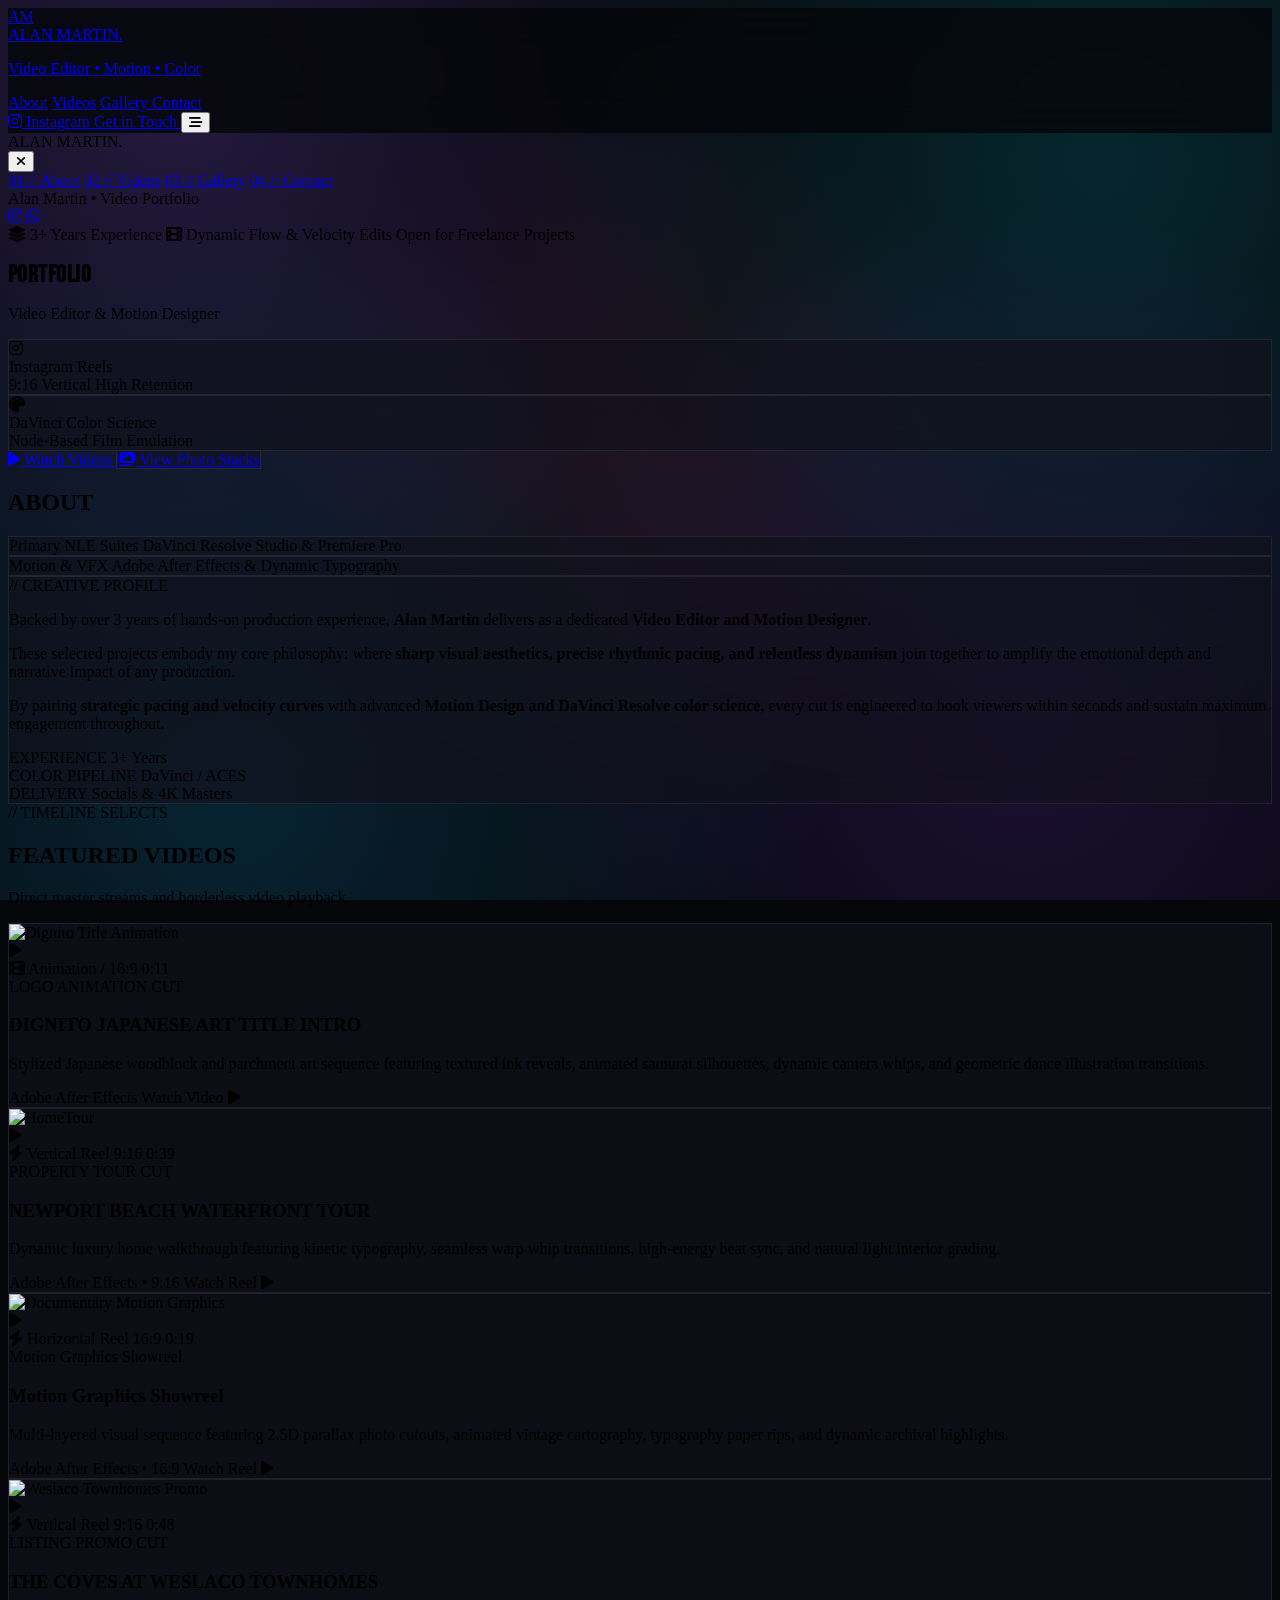
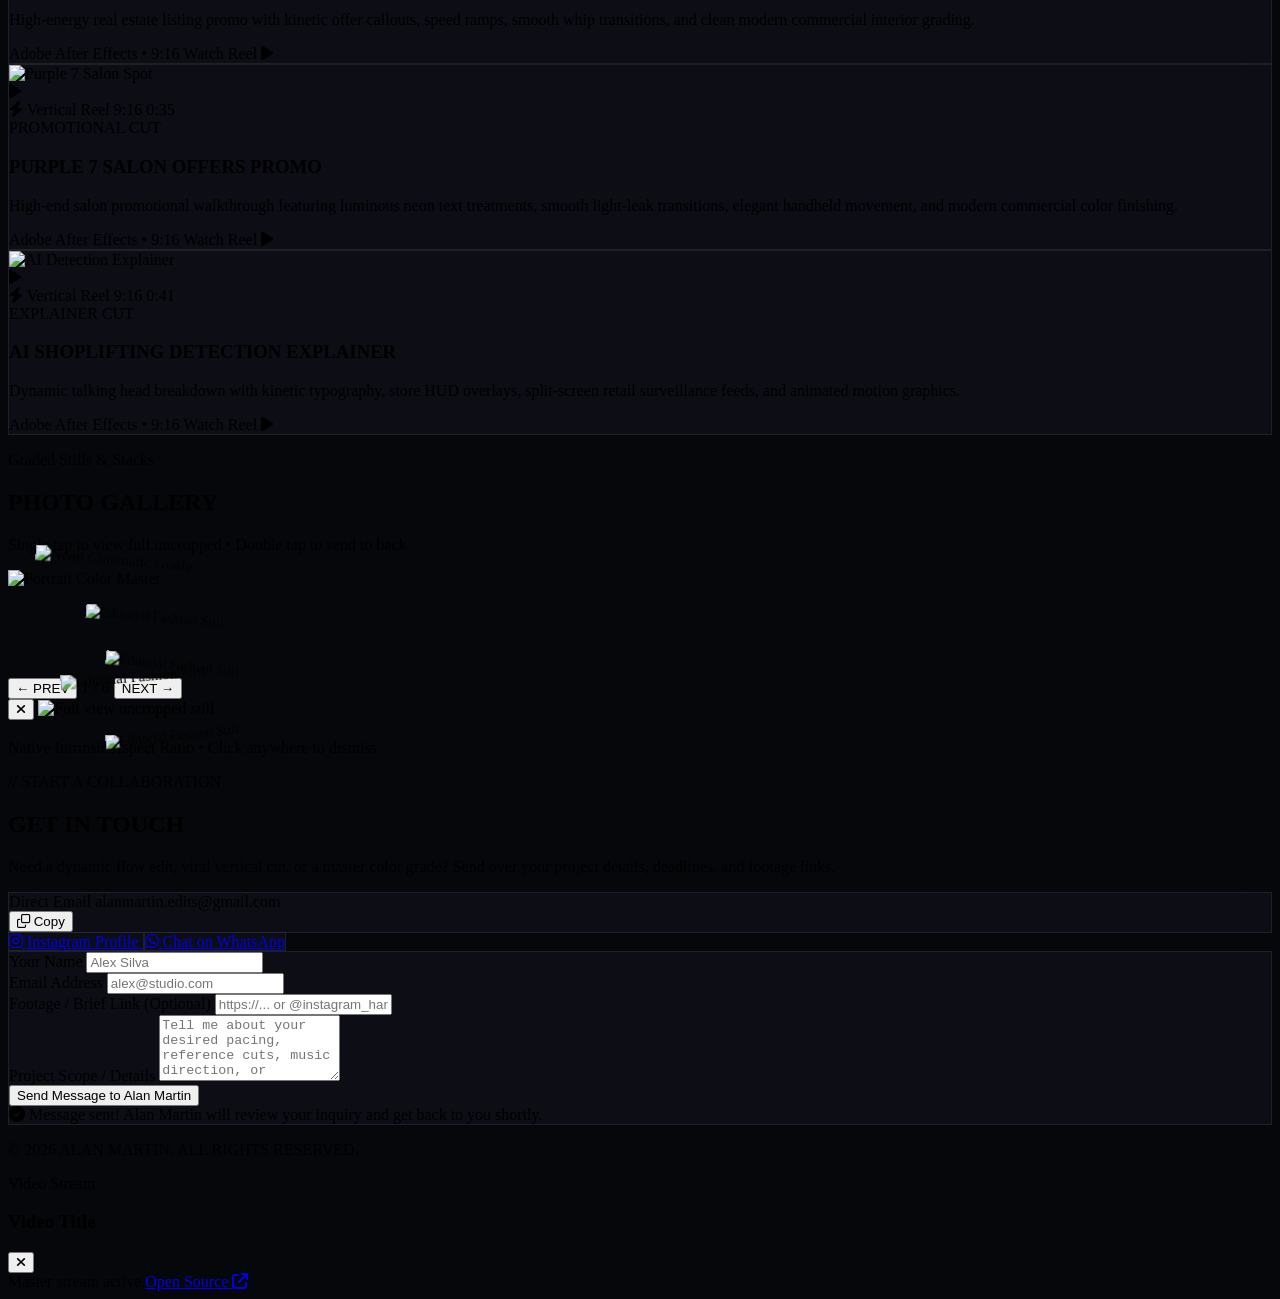
==== index.html @ 7d94f11d "Update fmt.Println message from 'Hello' to 'Goodbye'" ====
<!DOCTYPE html>
<html lang="en" class="scroll-smooth">
<head>
  <meta charset="UTF-8" />
  <meta name="viewport" content="width=device-width, initial-scale=1.0" />
  <title>ALAN MARTIN | Video Editor & Motion Designer</title>

  <!-- Tailwind CSS CDN (Pinned to v3.4.3 to bypass cache/ISP blocks) -->
  <script src="https://cdn.tailwindcss.com/3.4.3"></script>

  <!-- Google Fonts: Bebas Neue (Editorial Headline) & Inter (Body) -->
  <link rel="preconnect" href="https://fonts.googleapis.com">
  <link rel="preconnect" href="https://fonts.gstatic.com" crossorigin>
  <link href="https://fonts.googleapis.com/css2?family=Bebas+Neue&family=Inter:wght@300;400;500;600;700;800&family=JetBrains+Mono:wght@400;500;600&display=swap" rel="stylesheet">

  <!-- FontAwesome Icons -->
  <link rel="stylesheet" href="https://cdnjs.cloudflare.com/ajax/libs/font-awesome/6.5.1/css/all.min.css">

  <script>
    tailwind.config = {
      darkMode: 'class',
      // Safelist ensures dynamic classes injected by JavaScript aren't purged by the compiler
      safelist: [
        'bg-pink-500/20', 'text-pink-300', 'border-pink-500/30',
        'bg-brand-cyan/20', 'text-cyan-300', 'border-brand-cyan/30',
        'h-[68vh]', 'sm:h-[72vh]', 'max-w-[90vw]', 'aspect-[9/16]',
        'aspect-video', 'max-w-4xl', 'object-contain', 'object-cover',
        'my-2', 'p-2', 'sm:p-4', 'w-auto'
      ],
      theme: {
        extend: {
          colors: {
            brand: {
              black: '#06070a',
              dark: '#0c0d15',
              card: '#11121d',
              border: '#202234',
              violet: '#8b5cf6',
              cyan: '#06b6d4',
              pink: '#ec4899',
              amber: '#f59e0b'
            }
          },
          fontFamily: {
            headline: ['"Bebas Neue"', 'sans-serif'],
            sans: ['Inter', 'sans-serif'],
            mono: ['"JetBrains Mono"', 'monospace']
          }
        }
      }
    };
  </script>

  <style>
    /* Custom sleek scrollbars */
    ::-webkit-scrollbar {
      width: 6px;
      height: 6px;
    }
    ::-webkit-scrollbar-track {
      background: #06070a;
    }
    ::-webkit-scrollbar-thumb {
      background: #23253b;
      border-radius: 9999px;
    }
    ::-webkit-scrollbar-thumb:hover {
      background: #8b5cf6;
    }

    /* Ambient glowing dark multi-tone mesh gradient background */
    body {
      background-color: #06070a;
      background-image: 
        radial-gradient(circle at 14% 12%, rgba(139, 92, 246, 0.22) 0%, transparent 42%),
        radial-gradient(circle at 86% 18%, rgba(6, 182, 212, 0.18) 0%, transparent 45%),
        radial-gradient(circle at 50% 50%, rgba(236, 72, 153, 0.10) 0%, transparent 48%),
        radial-gradient(circle at 80% 82%, rgba(124, 58, 237, 0.18) 0%, transparent 42%),
        radial-gradient(circle at 18% 88%, rgba(14, 165, 233, 0.18) 0%, transparent 45%);
      background-attachment: fixed;
    }

    .glass-nav {
      background: rgba(6, 7, 10, 0.82);
      backdrop-filter: blur(20px);
      -webkit-backdrop-filter: blur(20px);
    }

    .glass-card {
      background: rgba(17, 18, 29, 0.65);
      backdrop-filter: blur(16px);
      -webkit-backdrop-filter: blur(16px);
      border: 1px solid rgba(255, 255, 255, 0.08);
    }
    .glass-card:hover {
      border-color: rgba(139, 92, 246, 0.45);
    }

    .hero-title {
      font-family: 'Bebas Neue', sans-serif;
      letter-spacing: 0.02em;
      line-height: 0.88;
    }

    /* Suppress duplicate mobile system overlay buttons */
    video::-webkit-media-controls-fullscreen-button {
      display: none;
    }
    video::-webkit-media-controls-picture-in-picture-button {
      display: none;
    }
  </style>
</head>
<body class="text-gray-200 font-sans antialiased overflow-x-hidden selection:bg-brand-violet selection:text-white min-h-screen">

  <!-- HEADER NAVIGATION -->
  <header class="fixed top-0 left-0 right-0 z-40 glass-nav border-b border-brand-border/70 transition-all duration-300">
    <div class="max-w-7xl mx-auto px-4 sm:px-6 lg:px-8 h-20 flex items-center justify-between">
      <!-- Brand Monogram -->
      <a href="#hero" class="flex items-center gap-3 group">
        <div class="w-10 h-10 rounded-xl bg-gradient-to-tr from-brand-violet via-pink-500 to-brand-cyan p-[1.5px] transition-transform duration-300 group-hover:scale-105 shadow-lg shadow-violet-900/30">
          <div class="w-full h-full bg-brand-dark rounded-xl flex items-center justify-center">
            <span class="font-headline text-2xl text-white tracking-wider">AM</span>
          </div>
        </div>
        <div>
          <div class="font-headline text-2xl tracking-wider text-white flex items-center gap-1">
            ALAN MARTIN<span class="text-brand-cyan">.</span>
          </div>
          <p class="text-[10px] font-mono tracking-widest text-gray-400 uppercase -mt-1">Video Editor • Motion • Color</p>
        </div>
      </a>

      <!-- Desktop Navigation -->
      <nav class="hidden md:flex items-center gap-8 font-medium text-xs tracking-wider uppercase text-gray-300">
        <a href="#about" class="hover:text-white hover:text-brand-cyan transition-colors">About</a>
        <a href="#videos" class="hover:text-white hover:text-brand-cyan transition-colors">Videos</a>
        <a href="#gallery" class="hover:text-brand-cyan transition-colors flex items-center gap-1.5">
          <span class="w-1.5 h-1.5 rounded-full bg-brand-cyan animate-pulse"></span> Gallery
        </a>
        <a href="#contact" class="hover:text-white hover:text-brand-cyan transition-colors">Contact</a>
      </nav>

      <!-- Action Buttons -->
      <div class="flex items-center gap-3">
        <a href="https://www.instagram.com/syfics.ae/" target="_blank" rel="noopener noreferrer" class="hidden sm:inline-flex items-center gap-2 px-3.5 py-1.5 rounded-full text-xs font-mono bg-pink-600/15 hover:bg-pink-600/30 text-pink-300 border border-pink-500/30 transition-all">
          <i class="fa-brands fa-instagram"></i>
          <span>Instagram</span>
        </a>
        <a href="#contact" class="px-4 py-2 rounded-full text-xs font-semibold tracking-wide bg-gradient-to-r from-brand-violet via-purple-500 to-brand-cyan hover:brightness-110 text-white shadow-lg shadow-violet-900/40 transition-all">
          Get in Touch
        </a>
        <!-- Mobile Menu Trigger -->
        <button onclick="toggleMobileMenu()" class="md:hidden p-2 rounded-lg bg-brand-card border border-brand-border text-gray-300 hover:text-white" aria-label="Toggle menu">
          <i class="fa-solid fa-bars-staggered text-lg"></i>
        </button>
      </div>
    </div>
  </header>

  <!-- Mobile Drawer Menu -->
  <div id="mobile-drawer" class="fixed inset-0 z-50 bg-black/95 backdrop-blur-2xl hidden transition-opacity flex flex-col justify-between p-6">
    <div>
      <div class="flex items-center justify-between border-b border-brand-border pb-4 mb-8">
        <div class="font-headline text-3xl tracking-wider text-white">
          ALAN MARTIN<span class="text-brand-cyan">.</span>
        </div>
        <button onclick="toggleMobileMenu()" class="text-gray-400 hover:text-white text-2xl p-2" aria-label="Close menu">
          <i class="fa-solid fa-xmark"></i>
        </button>
      </div>
      <nav class="flex flex-col gap-6 text-2xl font-headline tracking-widest text-gray-300">
        <a href="#about" onclick="toggleMobileMenu()" class="hover:text-brand-cyan">01 // About</a>
        <a href="#videos" onclick="toggleMobileMenu()" class="hover:text-brand-cyan">02 // Videos</a>
        <a href="#gallery" onclick="toggleMobileMenu()" class="hover:text-brand-cyan text-brand-cyan">03 // Gallery</a>
        <a href="#contact" onclick="toggleMobileMenu()" class="hover:text-brand-cyan">04 // Contact</a>
      </nav>
    </div>
    <div class="border-t border-brand-border pt-6 flex items-center justify-between text-xs font-mono text-gray-400">
      <span>Alan Martin • Video Portfolio</span>
      <div class="flex gap-4 text-base text-white">
        <a href="https://www.instagram.com/syfics.ae/" target="_blank" rel="noopener noreferrer" aria-label="Instagram"><i class="fa-brands fa-instagram"></i></a>
        <a href="https://wa.me/919746217953?text=Hi%20Alan,%20I'd%20like%20to%20discuss%20a%20video%20project" target="_blank" rel="noopener noreferrer" aria-label="WhatsApp"><i class="fa-brands fa-whatsapp text-emerald-400"></i></a>
      </div>
    </div>
  </div>

  <main class="relative pt-20">
    <!-- HERO SECTION -->
    <section id="hero" class="relative max-w-7xl mx-auto px-4 sm:px-6 lg:px-8 pt-16 pb-20 md:pt-24 md:pb-28">
      <div class="flex flex-wrap items-center gap-2.5 mb-8">
        <span class="inline-flex items-center gap-1.5 px-3 py-1.5 rounded-full bg-brand-card/90 border border-brand-border text-xs font-medium text-gray-300 backdrop-blur-md">
          <i class="fa-solid fa-layer-group text-brand-cyan text-[11px]"></i> 3+ Years Experience
        </span>
        <span class="inline-flex items-center gap-1.5 px-3 py-1.5 rounded-full bg-brand-card/90 border border-brand-border text-xs font-medium text-gray-300 backdrop-blur-md">
          <i class="fa-solid fa-film text-brand-violet text-[11px]"></i> Dynamic Flow & Velocity Edits
        </span>
        <span class="inline-flex items-center gap-1.5 px-3 py-1.5 rounded-full bg-emerald-950/50 border border-emerald-500/40 text-xs font-medium text-emerald-400 backdrop-blur-md">
          <span class="w-1.5 h-1.5 rounded-full bg-emerald-400 animate-ping"></span> Open for Freelance Projects
        </span>
      </div>

      <div class="relative">
        <h1 class="hero-title text-6xl sm:text-8xl md:text-9xl lg:text-[12rem] font-bold text-white uppercase tracking-tight select-none drop-shadow-2xl">
          PORTFOLIO
        </h1>
        <p class="font-sans text-xl sm:text-2xl md:text-3xl text-gray-300 font-semibold tracking-tight -mt-2 sm:-mt-4 md:-mt-6 mb-8 flex items-center gap-2">
          Video Editor & Motion Designer
        </p>
      </div>

      <!-- Hero Highlight Cards -->
      <div class="grid grid-cols-1 sm:grid-cols-2 gap-4 pt-4 mb-10 max-w-2xl">
        <div class="glass-card p-4 rounded-2xl flex items-center gap-3">
          <div class="w-11 h-11 rounded-xl bg-pink-500/15 border border-pink-500/30 text-pink-400 flex items-center justify-center text-xl">
            <i class="fa-brands fa-instagram"></i>
          </div>
          <div>
            <div class="text-sm font-bold text-white">Instagram Reels</div>
            <div class="text-[11px] text-gray-400 font-mono">9:16 Vertical High Retention</div>
          </div>
        </div>

        <div class="glass-card p-4 rounded-2xl flex items-center gap-3">
          <div class="w-11 h-11 rounded-xl bg-brand-cyan/15 border border-brand-cyan/30 text-brand-cyan flex items-center justify-center text-xl">
            <i class="fa-solid fa-palette"></i>
          </div>
          <div>
            <div class="text-sm font-bold text-white">DaVinci Color Science</div>
            <div class="text-[11px] text-gray-400 font-mono">Node-Based Film Emulation</div>
          </div>
        </div>
      </div>

      <div class="flex flex-wrap items-center gap-4">
        <a href="#videos" class="px-8 py-4 rounded-xl bg-white text-black hover:bg-gray-100 font-headline text-xl tracking-wider uppercase transition-all flex items-center gap-2 shadow-xl hover:scale-[1.02]">
          <i class="fa-solid fa-play text-brand-violet text-sm"></i>
          Watch Videos
        </a>
        <a href="#gallery" class="px-8 py-4 rounded-xl glass-card text-white hover:bg-white/10 font-headline text-xl tracking-wider uppercase transition-all flex items-center gap-2">
          <i class="fa-solid fa-images text-brand-cyan"></i>
          View Photo Stacks
        </a>
      </div>
    </section>

    <!-- ABOUT SECTION -->
    <section id="about" class="max-w-7xl mx-auto px-4 sm:px-6 lg:px-8 py-16 border-t border-brand-border/50">
      <div class="grid grid-cols-1 lg:grid-cols-12 gap-10 items-start">
        <div class="lg:col-span-4">
          <h2 class="font-headline text-7xl sm:text-8xl md:text-9xl text-white leading-none">
            ABOUT
          </h2>

          <div class="mt-6 flex flex-col gap-3 font-mono text-xs text-gray-400">
            <div class="p-3.5 rounded-xl glass-card">
              <span class="text-gray-400 block text-[10px] uppercase">Primary NLE Suites</span>
              <span class="text-white font-semibold">DaVinci Resolve Studio & Premiere Pro</span>
            </div>
            <div class="p-3.5 rounded-xl glass-card">
              <span class="text-gray-400 block text-[10px] uppercase">Motion & VFX</span>
              <span class="text-white font-semibold">Adobe After Effects & Dynamic Typography</span>
            </div>
          </div>
        </div>

        <div class="lg:col-span-8 space-y-6 text-sm sm:text-base leading-relaxed">
          <div class="p-8 rounded-2xl glass-card space-y-5">
            <div class="font-mono text-xs text-brand-cyan font-bold tracking-wider">// CREATIVE PROFILE</div>
            <p class="text-gray-200 text-lg leading-relaxed font-medium">
              Backed by over 3 years of hands-on production experience, <strong class="text-white">Alan Martin</strong> delivers as a dedicated <strong class="text-white">Video Editor and Motion Designer</strong>.
            </p>
            <p class="text-gray-300 leading-relaxed">
              These selected projects embody my core philosophy: where <strong class="text-white">sharp visual aesthetics, precise rhythmic pacing, and relentless dynamism</strong> join together to amplify the emotional depth and narrative impact of any production.
            </p>
            <p class="text-gray-400 leading-relaxed">
              By pairing <strong class="text-white">strategic pacing and velocity curves</strong> with advanced <strong class="text-white">Motion Design and DaVinci Resolve color science</strong>, every cut is engineered to hook viewers within seconds and sustain maximum engagement throughout.
            </p>

            <div class="pt-4 grid grid-cols-2 sm:grid-cols-3 gap-3 font-mono text-xs border-t border-brand-border/60">
              <div>
                <span class="text-gray-400 block text-[10px]">EXPERIENCE</span>
                <span class="text-white font-semibold">3+ Years</span>
              </div>
              <div>
                <span class="text-gray-400 block text-[10px]">COLOR PIPELINE</span>
                <span class="text-brand-cyan font-semibold">DaVinci / ACES</span>
              </div>
              <div>
                <span class="text-gray-400 block text-[10px]">DELIVERY</span>
                <span class="text-emerald-400 font-semibold">Socials & 4K Masters</span>
              </div>
            </div>
          </div>
        </div>
      </div>
    </section>

    <!-- FEATURED VIDEOS SECTION -->
    <section id="videos" class="max-w-7xl mx-auto px-4 sm:px-6 lg:px-8 py-20 border-t border-brand-border/50">
      <div class="mb-12">
        <span class="font-mono text-xs uppercase tracking-widest text-brand-violet font-semibold">// TIMELINE SELECTS</span>
        <h2 class="font-headline text-5xl sm:text-6xl md:text-7xl text-white tracking-wide mt-1">FEATURED VIDEOS</h2>
        <p class="text-sm text-gray-400 mt-1">Direct master streams and borderless video playback.</p>
      </div>

      <div class="grid grid-cols-1 md:grid-cols-2 lg:grid-cols-3 gap-6" id="video-grid">

        <!-- Video Card 1 -->
        <div class="video-project-card group glass-card rounded-2xl overflow-hidden transition-all duration-300 hover:-translate-y-1.5 cursor-pointer"
             data-video-type="video"
             data-aspect="16/9"
             data-video-url="https://res.cloudinary.com/qnfityal/video/upload/v1789132942/DIGNITO_Title_Animation.mp4"
             data-video-title="DIGNITO JAPANESE ART TITLE INTRO">
          <div class="relative aspect-video overflow-hidden bg-brand-dark">
            <img src="https://res.cloudinary.com/qnfityal/video/upload/so_auto,f_auto,q_auto/v1789132942/DIGNITO_Title_Animation.jpg" alt="Dignito Title Animation" class="w-full h-full object-cover transition-transform duration-500 group-hover:scale-105" />
            <div class="absolute inset-0 bg-brand-black/50 opacity-0 group-hover:opacity-100 transition-opacity flex items-center justify-center">
              <span class="w-12 h-12 rounded-full bg-brand-violet text-white flex items-center justify-center shadow-xl group-hover:scale-110 transition-transform">
                <i class="fa-solid fa-play text-sm ml-0.5"></i>
              </span>
            </div>
            <span class="absolute top-3 left-3 bg-black/75 backdrop-blur-md text-[10px] font-mono px-2.5 py-1 rounded text-cyan-300 border border-cyan-500/30 flex items-center gap-1.5">
              <i class="fa-solid fa-film text-cyan-400"></i> Animation / 16:9
            </span>
            <span class="absolute bottom-3 right-3 bg-black/75 backdrop-blur-md text-[11px] font-mono px-2 py-0.5 rounded text-gray-300">
              0:11
            </span>
          </div>
          <div class="p-5">
            <span class="text-xs font-mono text-brand-violet uppercase">LOGO ANIMATION CUT</span>
            <h3 class="font-headline text-2xl text-white group-hover:text-brand-cyan transition-colors mt-0.5">DIGNITO JAPANESE ART TITLE INTRO</h3>
            <p class="text-xs text-gray-400 mt-2 line-clamp-2">Stylized Japanese woodblock and parchment art sequence featuring textured ink reveals, animated samurai silhouettes, dynamic camera whips, and geometric dance illustration transitions.</p>
            <div class="flex items-center justify-between mt-4 pt-3 border-t border-brand-border/60 text-xs font-mono">
              <span class="text-gray-400">Adobe After Effects</span>
              <span class="text-brand-cyan group-hover:underline flex items-center gap-1">
                Watch Video <i class="fa-solid fa-play text-[10px]"></i>
              </span>
            </div>
          </div>
        </div>

            <!-- Video Card 2 -->
        <div class="video-project-card group glass-card rounded-2xl overflow-hidden transition-all duration-300 hover:-translate-y-1.5 cursor-pointer"
             data-video-type="video"
             data-aspect="9/16"
             data-video-url="https://res.cloudinary.com/qnfityal/video/upload/v1789993801/Lisitng_video.mp4"
             data-video-title="HomeTour (9:16)">
          <div class="relative aspect-video overflow-hidden bg-brand-dark">
            <img src="https://res.cloudinary.com/qnfityal/video/upload/so_6,f_auto,q_auto/v1789993801/Lisitng_video.jpg" alt="HomeTour" class="w-full h-full object-cover transition-transform duration-500 group-hover:scale-105" />
            <div class="absolute inset-0 bg-brand-black/50 opacity-0 group-hover:opacity-100 transition-opacity flex items-center justify-center">
              <span class="w-12 h-12 rounded-full bg-pink-600 text-white flex items-center justify-center shadow-xl group-hover:scale-110 transition-transform">
                <i class="fa-solid fa-play text-base ml-0.5"></i>
              </span>
            </div>
            <span class="absolute top-3 left-3 bg-black/75 backdrop-blur-md text-[10px] font-mono px-2.5 py-1 rounded text-pink-300 border border-pink-500/30 flex items-center gap-1.5">
              <i class="fa-solid fa-bolt text-pink-400"></i> Vertical Reel 9:16
            </span>
            <span class="absolute bottom-3 right-3 bg-black/75 backdrop-blur-md text-[11px] font-mono px-2 py-0.5 rounded text-gray-300">
              0:39
            </span>
          </div>
          <div class="p-5">
            <span class="text-xs font-mono text-pink-400 uppercase">PROPERTY TOUR CUT</span>
            <h3 class="font-headline text-2xl text-white group-hover:text-pink-400 transition-colors mt-0.5">NEWPORT BEACH WATERFRONT TOUR</h3>
            <p class="text-xs text-gray-400 mt-2 line-clamp-2">Dynamic luxury home walkthrough featuring kinetic typography, seamless warp whip transitions, high-energy beat sync, and natural light interior grading.</p>
            <div class="flex items-center justify-between mt-4 pt-3 border-t border-brand-border/60 text-xs font-mono">
              <span class="text-gray-400">Adobe After Effects • 9:16</span>
              <span class="text-pink-400 group-hover:underline flex items-center gap-1">
                Watch Reel <i class="fa-solid fa-play text-[10px]"></i>
              </span>
            </div>
          </div>
        </div>
      </div>
   

        <!-- Video Card 3 -->
        <div class="video-project-card group glass-card rounded-2xl overflow-hidden transition-all duration-300 hover:-translate-y-1.5 cursor-pointer"
             data-video-type="video"
             data-aspect="9/16"
             data-video-url="https://res.cloudinary.com/qnfityal/video/upload/v1790667707/motion_graphics.mov"
             data-video-title="HISTORICAL & CRIME MOTION GRAPHICS (16:9)">
          <div class="relative aspect-video overflow-hidden bg-brand-dark">
            <img src="https://res.cloudinary.com/qnfityal/video/upload/v1790667707/motion_graphics.jpg" alt="Documentary Motion Graphics" class="w-full h-full object-cover transition-transform duration-500 group-hover:scale-105" />
            <div class="absolute inset-0 bg-brand-black/50 opacity-0 group-hover:opacity-100 transition-opacity flex items-center justify-center">
              <span class="w-12 h-12 rounded-full bg-pink-600 text-white flex items-center justify-center shadow-xl group-hover:scale-110 transition-transform">
                <i class="fa-solid fa-play text-base ml-0.5"></i>
              </span>
            </div>
            <span class="absolute top-3 left-3 bg-black/75 backdrop-blur-md text-[10px] font-mono px-2.5 py-1 rounded text-pink-300 border border-pink-500/30 flex items-center gap-1.5">
              <i class="fa-solid fa-bolt text-pink-400"></i> Horizontal Reel 16:9
            </span>
            <span class="absolute bottom-3 right-3 bg-black/75 backdrop-blur-md text-[11px] font-mono px-2 py-0.5 rounded text-gray-300">
              0:19
            </span>
          </div>
          <div class="p-5">
            <span class="text-xs font-mono text-pink-400 uppercase">Motion Graphics Showreel </span>
            <h3 class="font-headline text-2xl text-white group-hover:text-pink-400 transition-colors mt-0.5">Motion Graphics Showreel</h3>
            <p class="text-xs text-gray-400 mt-2 line-clamp-2">Multi-layered visual sequence featuring 2.5D parallax photo cutouts, animated vintage cartography, typography paper rips, and dynamic archival highlights.</p>
            <div class="flex items-center justify-between mt-4 pt-3 border-t border-brand-border/60 text-xs font-mono">
              <span class="text-gray-400">Adobe After Effects • 16:9</span>
              <span class="text-pink-400 group-hover:underline flex items-center gap-1">
                Watch Reel <i class="fa-solid fa-play text-[10px]"></i>
              </span>
            </div>
          </div>
        </div>

        <!-- Video Card 4 -->
        <div class="video-project-card group glass-card rounded-2xl overflow-hidden transition-all duration-300 hover:-translate-y-1.5 cursor-pointer"
             data-video-type="video"
             data-aspect="9/16"
             data-video-url="https://res.cloudinary.com/qnfityal/video/upload/v1789141444/Property_7_1_prob4.mp4"
             data-video-title="THE COVES AT WESLACO TOWNHOMES (9:16)">
          <div class="relative aspect-video overflow-hidden bg-brand-dark">
            <img src="https://res.cloudinary.com/qnfityal/video/upload/so_15,f_auto,q_auto/v1789141444/Property_7_1_prob4.jpg" alt="Weslaco Townhomes Promo" class="w-full h-full object-cover transition-transform duration-500 group-hover:scale-105" />
            <div class="absolute inset-0 bg-brand-black/50 opacity-0 group-hover:opacity-100 transition-opacity flex items-center justify-center">
              <span class="w-12 h-12 rounded-full bg-pink-600 text-white flex items-center justify-center shadow-xl group-hover:scale-110 transition-transform">
                <i class="fa-solid fa-play text-base ml-0.5"></i>
              </span>
            </div>
            <span class="absolute top-3 left-3 bg-black/75 backdrop-blur-md text-[10px] font-mono px-2.5 py-1 rounded text-pink-300 border border-pink-500/30 flex items-center gap-1.5">
              <i class="fa-solid fa-bolt text-pink-400"></i> Vertical Reel 9:16
            </span>
            <span class="absolute bottom-3 right-3 bg-black/75 backdrop-blur-md text-[11px] font-mono px-2 py-0.5 rounded text-gray-300">
              0:48
            </span>
          </div>
          <div class="p-5">
            <span class="text-xs font-mono text-pink-400 uppercase">LISTING PROMO CUT</span>
            <h3 class="font-headline text-2xl text-white group-hover:text-pink-400 transition-colors mt-0.5">THE COVES AT WESLACO TOWNHOMES</h3>
            <p class="text-xs text-gray-400 mt-2 line-clamp-2">High-energy real estate listing promo with kinetic offer callouts, speed ramps, smooth whip transitions, and clean modern commercial interior grading.</p>
            <div class="flex items-center justify-between mt-4 pt-3 border-t border-brand-border/60 text-xs font-mono">
              <span class="text-gray-400">Adobe After Effects • 9:16</span>
              <span class="text-pink-400 group-hover:underline flex items-center gap-1">
                Watch Reel <i class="fa-solid fa-play text-[10px]"></i>
              </span>
            </div>
          </div>
        </div>

        <!-- Video Card 5 -->
        <div class="video-project-card group glass-card rounded-2xl overflow-hidden transition-all duration-300 hover:-translate-y-1.5 cursor-pointer"
             data-video-type="video"
             data-aspect="9/16"
             data-video-url="https://res.cloudinary.com/qnfityal/video/upload/v1789141393/Talking_Head_Video_4_1_prob4.mp4"
             data-video-title="PURPLE 7 SALON OFFERS PROMO (9:16)">
          <div class="relative aspect-video overflow-hidden bg-brand-dark">
            <img src="https://res.cloudinary.com/qnfityal/video/upload/so_25.5,f_auto,q_auto/v1789141393/Talking_Head_Video_4_1_prob4.jpg" alt="Purple 7 Salon Spot" class="w-full h-full object-cover transition-transform duration-500 group-hover:scale-105" />
            <div class="absolute inset-0 bg-brand-black/50 opacity-0 group-hover:opacity-100 transition-opacity flex items-center justify-center">
              <span class="w-12 h-12 rounded-full bg-pink-600 text-white flex items-center justify-center shadow-xl group-hover:scale-110 transition-transform">
                <i class="fa-solid fa-play text-base ml-0.5"></i>
              </span>
            </div>
            <span class="absolute top-3 left-3 bg-black/75 backdrop-blur-md text-[10px] font-mono px-2.5 py-1 rounded text-pink-300 border border-pink-500/30 flex items-center gap-1.5">
              <i class="fa-solid fa-bolt text-pink-400"></i> Vertical Reel 9:16
            </span>
            <span class="absolute bottom-3 right-3 bg-black/75 backdrop-blur-md text-[11px] font-mono px-2 py-0.5 rounded text-gray-300">
              0:35
            </span>
          </div>
          <div class="p-5">
            <span class="text-xs font-mono text-pink-400 uppercase">PROMOTIONAL CUT</span>
            <h3 class="font-headline text-2xl text-white group-hover:text-pink-400 transition-colors mt-0.5">PURPLE 7 SALON OFFERS PROMO</h3>
            <p class="text-xs text-gray-400 mt-2 line-clamp-2">High-end salon promotional walkthrough featuring luminous neon text treatments, smooth light-leak transitions, elegant handheld movement, and modern commercial color finishing.</p>
            <div class="flex items-center justify-between mt-4 pt-3 border-t border-brand-border/60 text-xs font-mono">
              <span class="text-gray-400">Adobe After Effects • 9:16</span>
              <span class="text-pink-400 group-hover:underline flex items-center gap-1">
                Watch Reel <i class="fa-solid fa-play text-[10px]"></i>
              </span>
            </div>
          </div>
        </div>

          <!-- Video Card 6 -->
        <div class="video-project-card group glass-card rounded-2xl overflow-hidden transition-all duration-300 hover:-translate-y-1.5 cursor-pointer"
             data-video-type="video"
             data-aspect="16/9"
             data-video-url="https://res.cloudinary.com/qnfityal/video/upload/v1789141473/Talking_head_video__1_prob4.mp4"
             data-video-title="AI SHOPLIFTING DETECTION EXPLAINER (9:16)">
          <div class="relative aspect-video overflow-hidden bg-brand-dark">
            <img src="https://res.cloudinary.com/qnfityal/video/upload/so_40,f_auto,q_auto/v1789141473/Talking_head_video__1_prob4.jpg" alt="AI Detection Explainer" class="w-full h-full object-cover transition-transform duration-500 group-hover:scale-105" />
            <div class="absolute inset-0 bg-brand-black/50 opacity-0 group-hover:opacity-100 transition-opacity flex items-center justify-center">
              <span class="w-12 h-12 rounded-full bg-pink-600 text-white flex items-center justify-center shadow-xl group-hover:scale-110 transition-transform">
                <i class="fa-solid fa-play text-base ml-0.5"></i>
              </span>
            </div>
            <span class="absolute top-3 left-3 bg-black/75 backdrop-blur-md text-[10px] font-mono px-2.5 py-1 rounded text-pink-300 border border-pink-500/30 flex items-center gap-1.5">
              <i class="fa-solid fa-bolt text-pink-400"></i> Vertical Reel 9:16
            </span>
            <span class="absolute bottom-3 right-3 bg-black/75 backdrop-blur-md text-[11px] font-mono px-2 py-0.5 rounded text-gray-300">
              0:41
            </span>
          </div>
          <div class="p-5">
            <span class="text-xs font-mono text-pink-400 uppercase">EXPLAINER CUT</span>
            <h3 class="font-headline text-2xl text-white group-hover:text-pink-400 transition-colors mt-0.5">AI SHOPLIFTING DETECTION EXPLAINER</h3>
            <p class="text-xs text-gray-400 mt-2 line-clamp-2">Dynamic talking head breakdown with kinetic typography, store HUD overlays, split-screen retail surveillance feeds, and animated motion graphics.</p>
            <div class="flex items-center justify-between mt-4 pt-3 border-t border-brand-border/60 text-xs font-mono">
              <span class="text-gray-400">Adobe After Effects • 9:16</span>
              <span class="text-pink-400 group-hover:underline flex items-center gap-1">
                Watch Reel <i class="fa-solid fa-play text-[10px]"></i>
              </span>
            </div>
          </div>
        </div>
    </section>

    <!-- PHOTO STACK GALLERY (NATIVE RATIO + 2D FLY-OUT ENGINE) -->
    <section id="gallery" class="py-24 border-t border-white/5 relative overflow-hidden">
      <div class="max-w-7xl mx-auto px-6 relative z-10">
        
        <div class="text-center max-w-2xl mx-auto mb-16">
          <p class="text-xs uppercase tracking-[0.3em] text-cyan-400 font-mono mb-2">Graded Stills & Stacks</p>
          <h2 class="font-headline text-6xl md:text-8xl tracking-wide text-white">PHOTO GALLERY</h2>
          <p class="text-xs sm:text-sm text-zinc-400 mt-2 font-mono">
            <span class="text-brand-cyan">Single tap</span> to view full uncropped &bull; <span class="text-brand-violet">Double tap</span> to send to back
          </p>
        </div>

        <!-- 2D Gallery Stage (True Native Proportions) -->
        <div class="relative w-full max-w-2xl mx-auto min-h-[460px] md:min-h-[520px] flex items-center justify-center select-none">
          <div id="photo-stack-container" class="relative w-full h-full flex items-center justify-center">
            <!-- Native uncropped photos render here -->
          </div>
        </div>

        <!-- Navigation Buttons & Counter -->
        <div class="flex items-center justify-center gap-6 mt-12">
          <button id="stack-prev-btn" class="px-6 py-2.5 rounded-full border border-white/10 bg-white/5 hover:bg-white/15 text-xs font-mono tracking-wider text-zinc-200 transition-all hover:scale-105 active:scale-95">
            ← PREV
          </button>
          <span id="stack-counter" class="text-xs font-mono text-zinc-400 tracking-widest">1 / 6</span>
          <button id="stack-next-btn" class="px-6 py-2.5 rounded-full border border-white/10 bg-white/5 hover:bg-white/15 text-xs font-mono tracking-wider text-zinc-200 transition-all hover:scale-105 active:scale-95">
            NEXT →
          </button>
        </div>

      </div>
    </section>

    <!-- FULL VIEW LIGHTBOX MODAL -->
    <div id="gallery-lightbox" class="fixed inset-0 z-50 hidden bg-black/95 backdrop-blur-2xl flex flex-col items-center justify-center p-4 sm:p-8 transition-opacity" onclick="closeLightbox()">
      <div class="relative max-w-5xl max-h-[90vh] flex flex-col items-center" onclick="event.stopPropagation()">
        <button onclick="closeLightbox()" class="absolute -top-12 right-0 text-gray-400 hover:text-white text-2xl font-mono p-2 transition-colors" aria-label="Close Lightbox">
          <i class="fa-solid fa-xmark"></i>
        </button>
        <img id="lightbox-img" src="" alt="Full view uncropped still" class="max-h-[78vh] w-auto max-w-full rounded-2xl shadow-[0_25px_60px_rgba(0,0,0,0.9)] border border-white/15 object-contain" />
        <div class="mt-4 text-center">
          <h3 id="lightbox-title" class="font-headline text-2xl sm:text-3xl text-white tracking-wider"></h3>
          <p class="text-xs font-mono text-zinc-400 mt-1">Native Intrinsic Aspect Ratio &bull; Click anywhere to dismiss</p>
        </div>
      </div>
    </div>

    <!-- CONTACT SECTION -->
    <section id="contact" class="max-w-7xl mx-auto px-4 sm:px-6 lg:px-8 py-20 border-t border-brand-border/50">
      <div class="grid grid-cols-1 lg:grid-cols-12 gap-12">
        <div class="lg:col-span-5 space-y-6">
          <span class="font-mono text-xs uppercase tracking-widest text-brand-cyan font-semibold">// START A COLLABORATION</span>
          <h2 class="font-headline text-5xl sm:text-6xl text-white">GET IN TOUCH</h2>
          <p class="text-gray-300 text-sm sm:text-base leading-relaxed">
            Need a dynamic flow edit, viral vertical cut, or a master color grade? Send over your project details, deadlines, and footage links.
          </p>

          <div class="space-y-4 pt-2">
            <!-- Email Item -->
            <div class="p-4 rounded-xl glass-card flex items-center justify-between">
              <div>
                <span class="block text-[10px] font-mono text-gray-400 uppercase">Direct Email</span>
                <span id="alan-email" class="text-white font-mono font-semibold text-sm">alanmartin.edits@gmail.com</span>
              </div>
              <button onclick="copyAlanEmail()" id="email-copy-btn" class="px-3 py-1.5 rounded-lg bg-brand-border/80 hover:bg-brand-violet hover:text-white text-xs font-mono transition-colors flex items-center gap-1.5">
                <i class="fa-regular fa-clone"></i>
                <span id="copy-status">Copy</span>
              </button>
            </div>

            <!-- Social Action Row (Instagram & WhatsApp) -->
            <div class="flex items-center gap-3 pt-2">
              <a href="https://www.instagram.com/syfics.ae/" target="_blank" rel="noopener noreferrer" class="flex-1 py-3 px-4 rounded-xl glass-card flex items-center justify-center gap-2 text-pink-400 hover:border-pink-500 hover:bg-pink-600/10 text-xs font-mono transition-all">
                <i class="fa-brands fa-instagram text-base"></i>
                <span>Instagram Profile</span>
              </a>
              <a href="https://wa.me/919746217953?text=Hi%20Alan,%20I'd%20like%20to%20discuss%20a%20video%20project" target="_blank" rel="noopener noreferrer" class="flex-1 py-3 px-4 rounded-xl glass-card flex items-center justify-center gap-2 text-emerald-400 hover:border-emerald-500 hover:bg-emerald-600/10 text-xs font-mono transition-all">
                <i class="fa-brands fa-whatsapp text-base"></i>
                <span>Chat on WhatsApp</span>
              </a>
            </div>
          </div>
        </div>

        <div class="lg:col-span-7 glass-card rounded-3xl p-6 sm:p-8">
          <!-- Web3Forms Powered Contact Form -->
          <form id="alan-brief-form" onsubmit="handleBriefSubmit(event)" class="space-y-4">
            <input type="hidden" name="access_key" value="d7a2ca0c-20fb-44a2-8575-41d4b1770a10" />
            <input type="hidden" name="subject" value="New Video Project Inquiry - Alan Martin Portfolio" />
            <input type="hidden" name="from_name" value="Alan Martin Portfolio" />

            <div class="grid grid-cols-1 sm:grid-cols-2 gap-4">
              <div>
                <label class="block text-xs font-mono uppercase tracking-wider text-gray-400 mb-1.5">Your Name</label>
                <input type="text" name="name" required placeholder="Alex Silva" class="w-full px-4 py-3 rounded-xl bg-brand-dark/90 border border-brand-border focus:border-brand-violet focus:outline-none text-white text-sm" />
              </div>
              <div>
                <label class="block text-xs font-mono uppercase tracking-wider text-gray-400 mb-1.5">Email Address</label>
                <input type="email" name="email" required placeholder="alex@studio.com" class="w-full px-4 py-3 rounded-xl bg-brand-dark/90 border border-brand-border focus:border-brand-violet focus:outline-none text-white text-sm" />
              </div>
            </div>

            <div>
              <label class="block text-xs font-mono uppercase tracking-wider text-gray-400 mb-1.5">Footage / Brief Link (Optional)</label>
              <input type="url" name="link" id="footage-link-input" placeholder="https://... or @instagram_handle" class="w-full px-4 py-3 rounded-xl bg-brand-dark/90 border border-brand-border focus:border-brand-violet focus:outline-none text-white text-sm" />
            </div>

            <div>
              <label class="block text-xs font-mono uppercase tracking-wider text-gray-400 mb-1.5">Project Scope / Details</label>
              <textarea name="message" id="brief-message-input" rows="4" required placeholder="Tell me about your desired pacing, reference cuts, music direction, or deadline..." class="w-full px-4 py-3 rounded-xl bg-brand-dark/90 border border-brand-border focus:border-brand-violet focus:outline-none text-white text-sm"></textarea>
            </div>

            <button type="submit" id="submit-btn" class="w-full py-4 rounded-xl bg-gradient-to-r from-brand-violet to-brand-cyan hover:brightness-110 text-white font-headline text-xl tracking-wider uppercase transition-all shadow-lg shadow-violet-900/40">
              Send Message to Alan Martin
            </button>
          </form>

          <div id="brief-success" class="hidden mt-4 p-4 rounded-xl bg-emerald-950/60 border border-emerald-500/30 text-emerald-300 text-sm font-mono flex items-center gap-3">
            <i class="fa-solid fa-circle-check text-emerald-400 text-lg"></i>
            <span>Message sent! Alan Martin will review your inquiry and get back to you shortly.</span>
          </div>
        </div>
      </div>
    </section>
  </main>

  <!-- MINIMAL FOOTER -->
  <footer class="py-12 border-t border-brand-border/60 bg-brand-black/90 relative z-10 text-center">
    <div class="max-w-7xl mx-auto px-6 flex flex-col items-center justify-center gap-3">
      <div class="flex items-center gap-2">
        <span class="w-2 h-2 rounded-full bg-brand-violet animate-pulse"></span>
        <span class="w-2 h-2 rounded-full bg-brand-cyan"></span>
      </div>
      <p class="text-xs uppercase tracking-widest text-gray-400 font-mono">
        © 2026 ALAN MARTIN. ALL RIGHTS RESERVED.
      </p>
    </div>
  </footer>

  <!-- VIDEO PLAYER MODAL (RESPONSIVE EDGE-TO-EDGE FRAME) -->
  <div id="video-player-modal" class="fixed inset-0 z-50 hidden bg-black/90 backdrop-blur-xl flex items-center justify-center p-3 sm:p-6 transition-opacity">
    <div class="relative w-full max-w-4xl bg-brand-card rounded-2xl overflow-hidden border border-brand-border shadow-2xl flex flex-col">
      <div class="px-5 py-3.5 border-b border-brand-border flex items-center justify-between bg-brand-dark">
        <div class="flex items-center gap-3">
          <span id="player-type-badge" class="font-mono text-[10px] uppercase px-2.5 py-1 rounded bg-brand-violet text-white">Video Stream</span>
          <h3 id="player-title" class="font-headline text-xl sm:text-2xl text-white tracking-wide truncate max-w-[200px] sm:max-w-md">Video Title</h3>
        </div>
        <button onclick="closeModal('video-player-modal')" class="text-gray-400 hover:text-white text-xl p-1 transition-colors" aria-label="Close video player">
          <i class="fa-solid fa-xmark"></i>
        </button>
      </div>

      <div class="relative w-full bg-black flex items-center justify-center overflow-hidden max-h-[82vh]">
        <div id="player-embed-container" class="w-full h-full flex items-center justify-center p-0"></div>
      </div>

      <div class="px-5 py-2.5 bg-brand-dark/90 border-t border-brand-border flex items-center justify-between text-[11px] sm:text-xs font-mono text-gray-400">
        <span id="player-instructions">Master stream active</span>
        <a id="player-direct-link" href="#" target="_blank" rel="noopener noreferrer" class="text-brand-cyan hover:underline flex items-center gap-1">
          Open Source <i class="fa-solid fa-arrow-up-right-from-square text-[10px]"></i>
        </a>
      </div>
    </div>
  </div>

  <script>
    // -------------------------------------------------------------
    // PHOTO STACK DATA & 2D ENGINE (NO FIXED RATIOS, NATIVE FIT)
    // -------------------------------------------------------------
    const photoStackData = [
      {
        id: 1,
        title: "Portrait Color Master",
        src: "https://lh3.googleusercontent.com/d/14tsuZiw98b9OLDjervap0SS4CDodvVbQ",
        rot2D: -4
      },
      {
        id: 2,
        title: "Neon Cinematic Grade",
        src: "https://lh3.googleusercontent.com/d/1-5QEipq5GlSyn5K15da-A2RM3yJNJVmV",
        rot2D: 5
      },
      {
        id: 3,
        title: "Editorial Fashion Still",
        src: "https://lh3.googleusercontent.com/d/1zh1F_FZgKd-T0cbnc-XG34OkaQKBGDR8",
        rot2D: -5
      },
      {
        id: 4,
        title: "Editorial Fashion Still",
        src: "https://lh3.googleusercontent.com/d/1LtlQhu9c2nbQVM_BBKXnvU1FKgB4BD6w",
        rot2D: 5
      },
      {
        id: 5,
        title: "Editorial Fashion Still",
        src: "https://lh3.googleusercontent.com/d/1k39hCEM4TLCX6WBOEzgVQ8WeFkkZoTif",
        rot2D: -6
      },
      {
        id: 6,
        title: "Editorial Fashion Still",
        src: "https://lh3.googleusercontent.com/d/1bCas_8L2MaA1NYeLAkH6qQMfTBrSWV0n",
        rot2D: 6
      }
    ];

    let currentOrder = [...photoStackData.keys()];
    let clickTimer = null;
    let isAnimating = false;

    function updateCardTransforms() {
      const total = currentOrder.length;
      const counterElem = document.getElementById("stack-counter");
      if (counterElem) {
        counterElem.innerText = `${currentOrder[0] + 1} / ${total}`;
      }

      currentOrder.forEach((itemIndex, stackPos) => {
        const card = document.getElementById(`photo-card-${itemIndex}`);
        if (!card) return;

        const photo = photoStackData[itemIndex];
        const isTop = stackPos === 0;

        card.style.zIndex = total - stackPos;
        
        // Fluid easing curve: smooth rotation & scale ramp
        card.style.transition = "transform 0.6s cubic-bezier(0.16, 1, 0.3, 1), opacity 0.6s ease";

        if (isTop) {
          card.style.transform = "translate3d(0px, 0px, 0px) rotate(0deg) scale(1)";
          card.style.opacity = "1";
          card.classList.remove("pointer-events-none");
          card.classList.add("cursor-pointer");
        } else {
          const scale = Math.max(0.85, 1 - stackPos * 0.04);
          const offsetY = stackPos * 9;
          card.style.transform = `translate3d(0px, ${offsetY}px, 0px) rotate(${photo.rot2D}deg) scale(${scale})`;
          card.style.opacity = "1";
          card.classList.add("pointer-events-none");
          card.classList.remove("cursor-pointer");
        }
      });
    }

    function renderStack() {
      const container = document.getElementById("photo-stack-container");
      if (!container) return;
      container.innerHTML = "";

      photoStackData.forEach((photo, idx) => {
        const card = document.createElement("div");
        card.id = `photo-card-${idx}`;
        card.className = "absolute select-none rounded-2xl overflow-hidden shadow-[0_18px_45px_rgba(0,0,0,0.85)] border border-white/10 flex items-center justify-center will-change-transform";

        card.innerHTML = `
          <img 
            src="${photo.src}" 
            alt="${photo.title}" 
            draggable="false"
            class="w-auto h-auto max-w-[85vw] max-h-[440px] md:max-h-[480px] object-contain block rounded-2xl pointer-events-none"
          />
        `;

        card.addEventListener("click", (e) => {
          e.stopPropagation();
          const isTop = currentOrder[0] === idx;
          if (!isTop || isAnimating) return;

          if (clickTimer == null) {
            clickTimer = setTimeout(() => {
              clickTimer = null;
              openLightbox(photo);
            }, 250);
          } else {
            clearTimeout(clickTimer);
            clickTimer = null;
            nextCard();
          }
        });

        container.appendChild(card);
      });

      updateCardTransforms();
    }

    function slideCardToBack(topCardIdx) {
      if (isAnimating) return;
      isAnimating = true;

      const topCard = document.getElementById(`photo-card-${topCardIdx}`);
      if (!topCard) {
        isAnimating = false;
        return;
      }
      
      // Step 1: Fly top card out to the side
      topCard.style.transition = "transform 0.4s cubic-bezier(0.32, 0, 0.67, 0), opacity 0.35s ease";
      topCard.style.transform = "translate3d(360px, -20px, 0px) rotate(14deg) scale(0.95)";
      topCard.style.opacity = "0.5";

      // Step 2: At midpoint, cycle order so the card behind rotates straight smoothly
      setTimeout(() => {
        const popped = currentOrder.shift();
        currentOrder.push(popped);
        
        updateCardTransforms();

        setTimeout(() => {
          isAnimating = false;
        }, 500);
      }, 200);
    }

    function nextCard() {
      if (isAnimating) return;
      slideCardToBack(currentOrder[0]);
    }

    function prevCard() {
      if (isAnimating) return;
      isAnimating = true;
      currentOrder.unshift(currentOrder.pop());
      updateCardTransforms();
      setTimeout(() => { isAnimating = false; }, 600);
    }

    function openLightbox(photo) {
      const modal = document.getElementById("gallery-lightbox");
      const img = document.getElementById("lightbox-img");
      const title = document.getElementById("lightbox-title");

      if (!modal || !img) return;
      img.src = photo.src;
      img.alt = photo.title;
      if (title) title.innerText = photo.title;

      modal.classList.remove("hidden");
      document.body.style.overflow = "hidden";
    }

    function closeLightbox() {
      const modal = document.getElementById("gallery-lightbox");
      if (modal) modal.classList.add("hidden");
      document.body.style.overflow = "";
    }

    // -------------------------------------------------------------
    // VIDEO CARDS & AUTOMATIC 16:9 vs 9:16 NATIVE STREAM PLAYER
    // -------------------------------------------------------------
    function initVideoCards() {
      const cards = document.querySelectorAll('.video-project-card');
      cards.forEach(card => {
        card.addEventListener('click', (e) => {
          e.preventDefault();
          const url = card.getAttribute('data-video-url');
          const title = card.getAttribute('data-video-title');
          const aspect = card.getAttribute('data-aspect') || '16/9';
          openVideoPlayer(url, title, aspect);
        });
      });
    }

    function openVideoPlayer(url, title, aspect) {
      const titleElem = document.getElementById('player-title');
      const badgeElem = document.getElementById('player-type-badge');
      const container = document.getElementById('player-embed-container');
      const directLink = document.getElementById('player-direct-link');
      const instructions = document.getElementById('player-instructions');

      if (titleElem) titleElem.textContent = title;
      if (directLink) directLink.href = url;

      const isVertical = aspect === '9/16';

      if (badgeElem) {
        badgeElem.textContent = isVertical ? "Vertical Master (9:16)" : "Widescreen Master (16:9)";
        badgeElem.className = isVertical 
          ? "font-mono text-[10px] uppercase px-2.5 py-1 rounded bg-pink-500/20 text-pink-300 border border-pink-500/30"
          : "font-mono text-[10px] uppercase px-2.5 py-1 rounded bg-brand-cyan/20 text-cyan-300 border border-brand-cyan/30";
      }

      if (instructions) {
        instructions.textContent = isVertical ? "Vertical high-retention reel" : "High-bitrate master stream";
      }

      if (container) {
        if (isVertical) {
          // 9:16 Vertical Reel Player (Edge-to-edge, zero side bars, single playhead)
          container.innerHTML = `
            <div class="relative w-auto h-[68vh] sm:h-[72vh] max-w-[90vw] aspect-[9/16] flex items-center justify-center rounded-2xl overflow-hidden bg-black shadow-2xl mx-auto my-2">
              <video 
                src="${url}" 
                controls 
                autoplay 
                loop 
                playsinline 
                webkit-playsinline
                class="w-full h-full object-cover rounded-2xl bg-black">
                Your browser does not support the video tag.
              </video>
            </div>
          `;
        } else {
          // 16:9 Widescreen Master Player (Locked aspect ratio, single playhead)
          container.innerHTML = `
            <div class="w-full max-w-4xl p-2 sm:p-4 flex items-center justify-center">
              <div class="relative w-full aspect-video rounded-xl overflow-hidden bg-black shadow-2xl">
                <video 
                  src="${url}" 
                  controls 
                  autoplay 
                  playsinline 
                  webkit-playsinline
                  class="w-full h-full object-contain rounded-xl bg-black">
                  Your browser does not support the video tag.
                </video>
              </div>
            </div>
          `;
        }
      }

      openModal('video-player-modal');
    }

    function toggleMobileMenu() {
      const drawer = document.getElementById('mobile-drawer');
      drawer.classList.toggle('hidden');
    }

    function openModal(id) {
      const modal = document.getElementById(id);
      if (modal) {
        modal.classList.remove('hidden');
        document.body.style.overflow = 'hidden';
      }
    }

    function closeModal(id) {
      const modal = document.getElementById(id);
      if (modal) {
        modal.classList.add('hidden');
        document.body.style.overflow = '';
      }
      if (id === 'video-player-modal') {
        const container = document.getElementById('player-embed-container');
        if (container) container.innerHTML = '';
      }
    }

    function copyAlanEmail() {
      const email = document.getElementById('alan-email').innerText;
      const copyStatus = document.getElementById('copy-status');
      const tempInput = document.createElement('input');
      tempInput.value = email;
      document.body.appendChild(tempInput);
      tempInput.select();
      try {
        document.execCommand('copy');
        copyStatus.textContent = 'Copied!';
        setTimeout(() => { copyStatus.textContent = 'Copy'; }, 2000);
      } catch (err) {
        copyStatus.textContent = 'Copied';
      }
      document.body.removeChild(tempInput);
    }

    // -------------------------------------------------------------
    // WEB3FORMS SUBMISSION HANDLER
    // -------------------------------------------------------------
    async function handleBriefSubmit(e) {
      e.preventDefault();
      const form = e.target;
      const submitBtn = document.getElementById('submit-btn');
      const originalText = submitBtn.innerHTML;
      const successBox = document.getElementById('brief-success');

      submitBtn.disabled = true;
      submitBtn.innerHTML = `<i class="fa-solid fa-spinner fa-spin mr-2"></i> Sending...`;

      const formData = new FormData(form);
      const json = JSON.stringify(Object.fromEntries(formData));

      try {
        const response = await fetch("https://api.web3forms.com/submit", {
          method: "POST",
          headers: {
            "Content-Type": "application/json",
            "Accept": "application/json"
          },
          body: json
        });

        const result = await response.json();

        if (result.success) {
          form.reset();
          if (successBox) {
            successBox.classList.remove('hidden');
            setTimeout(() => { successBox.classList.add('hidden'); }, 7000);
          }
        } else {
          alert(result.message || "Delivery failed. Please check your Web3Forms access key.");
        }
      } catch (error) {
        alert("Network error. Please reach out via WhatsApp or email directly.");
      } finally {
        submitBtn.disabled = false;
        submitBtn.innerHTML = originalText;
      }
    }

    window.addEventListener('keydown', (e) => {
      if (e.key === 'Escape') {
        closeModal('video-player-modal');
        closeLightbox();
      }
      if (e.key === 'ArrowRight') nextCard();
      if (e.key === 'ArrowLeft') prevCard();
    });

    document.addEventListener('DOMContentLoaded', () => {
      renderStack();
      document.getElementById("stack-next-btn")?.addEventListener("click", nextCard);
      document.getElementById("stack-prev-btn")?.addEventListener("click", prevCard);
      initVideoCards();
    });
  </script>
</body>
</html>
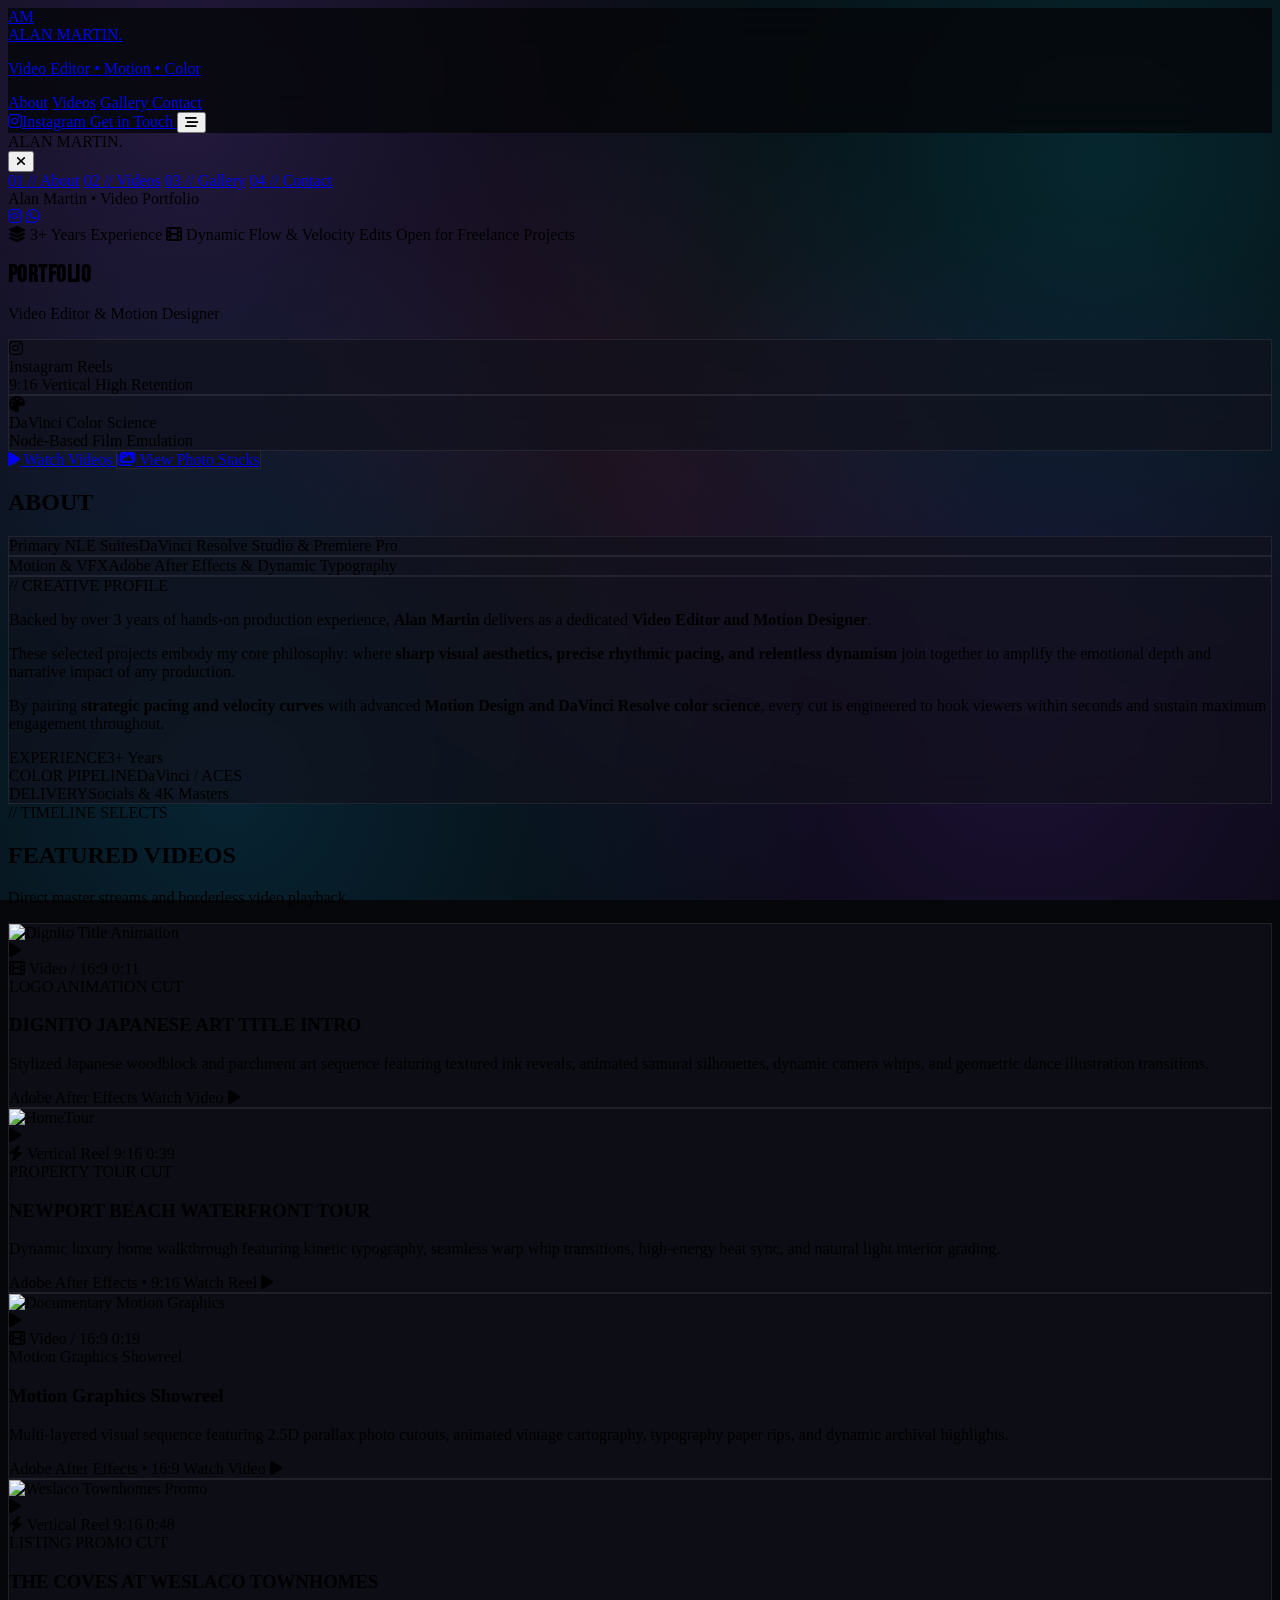
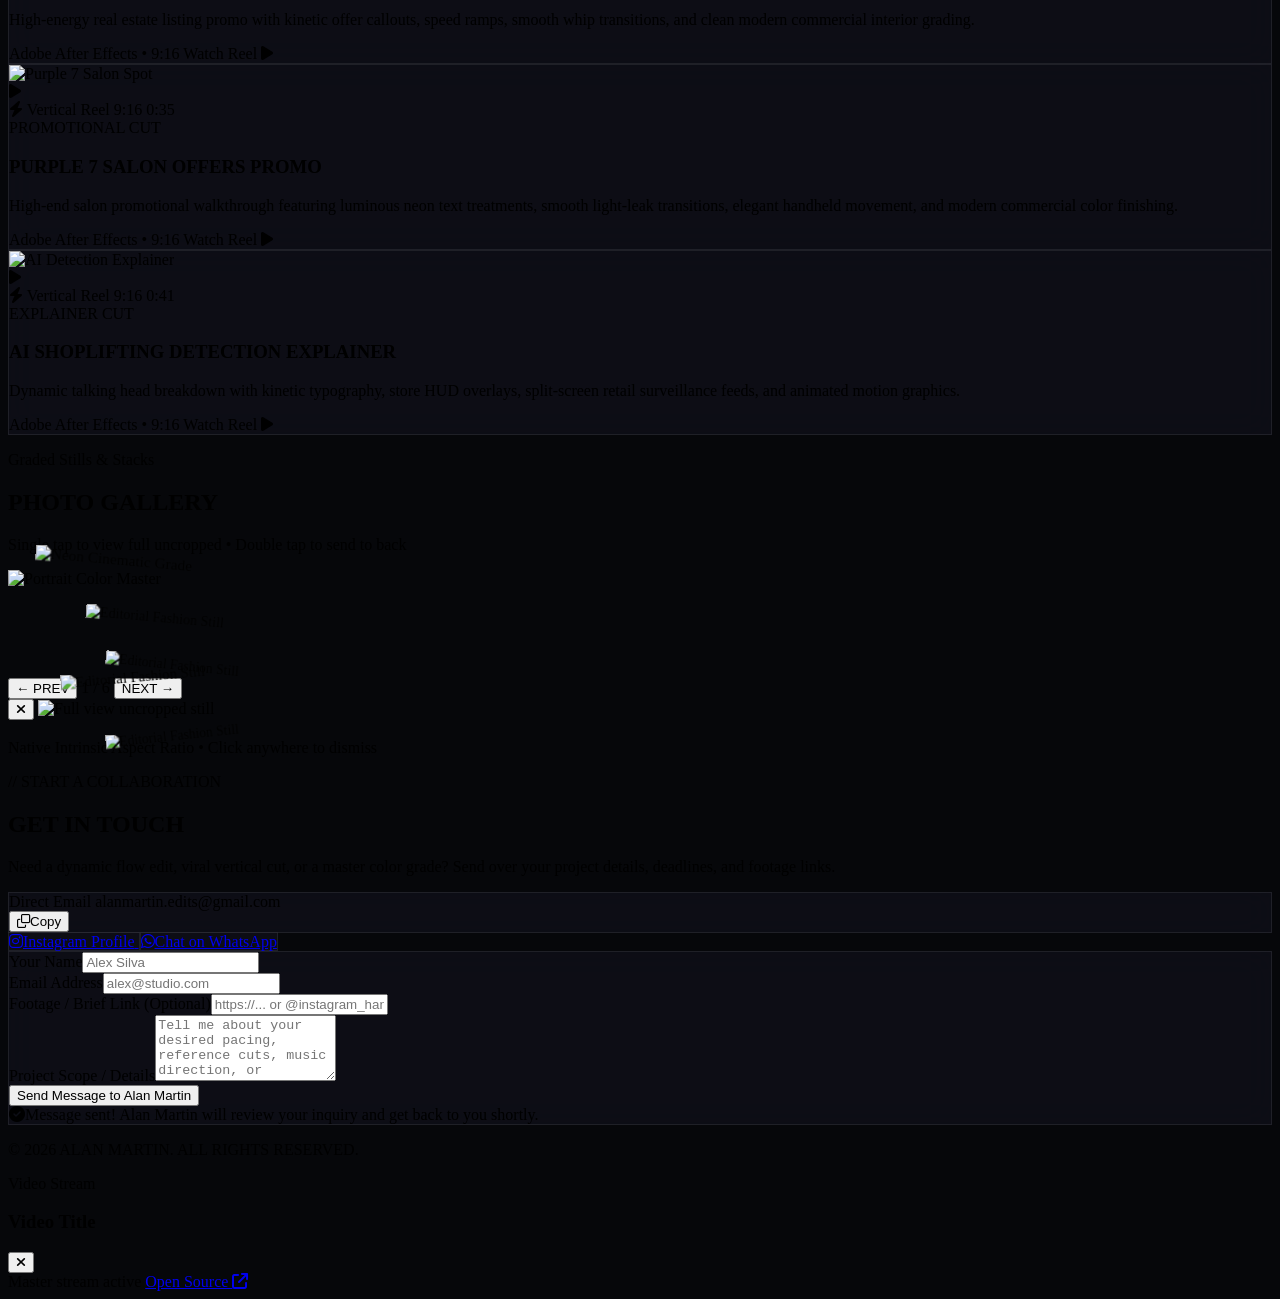
==== commit 29b9c0a0: "Update print statement from 'Hello' to 'Goodbye'" ====
--- a/index.html
+++ b/index.html
@@ -19,7 +19,6 @@
   <script>
     tailwind.config = {
       darkMode: 'class',
-      // Safelist ensures dynamic classes injected by JavaScript aren't purged by the compiler
       safelist: [
         'bg-pink-500/20', 'text-pink-300', 'border-pink-500/30',
         'bg-brand-cyan/20', 'text-cyan-300', 'border-brand-cyan/30',
@@ -53,20 +52,10 @@
 
   <style>
     /* Custom sleek scrollbars */
-    ::-webkit-scrollbar {
-      width: 6px;
-      height: 6px;
-    }
-    ::-webkit-scrollbar-track {
-      background: #06070a;
-    }
-    ::-webkit-scrollbar-thumb {
-      background: #23253b;
-      border-radius: 9999px;
-    }
-    ::-webkit-scrollbar-thumb:hover {
-      background: #8b5cf6;
-    }
+    ::-webkit-scrollbar { width: 6px; height: 6px; }
+    ::-webkit-scrollbar-track { background: #06070a; }
+    ::-webkit-scrollbar-thumb { background: #23253b; border-radius: 9999px; }
+    ::-webkit-scrollbar-thumb:hover { background: #8b5cf6; }
 
     /* Ambient glowing dark multi-tone mesh gradient background */
     body {
@@ -82,33 +71,17 @@
 
     .glass-nav {
       background: rgba(6, 7, 10, 0.82);
-      backdrop-filter: blur(20px);
-      -webkit-backdrop-filter: blur(20px);
-    }
-
+      backdrop-filter: blur(20px); -webkit-backdrop-filter: blur(20px);
+    }
     .glass-card {
       background: rgba(17, 18, 29, 0.65);
-      backdrop-filter: blur(16px);
-      -webkit-backdrop-filter: blur(16px);
+      backdrop-filter: blur(16px); -webkit-backdrop-filter: blur(16px);
       border: 1px solid rgba(255, 255, 255, 0.08);
     }
-    .glass-card:hover {
-      border-color: rgba(139, 92, 246, 0.45);
-    }
-
-    .hero-title {
-      font-family: 'Bebas Neue', sans-serif;
-      letter-spacing: 0.02em;
-      line-height: 0.88;
-    }
-
-    /* Suppress duplicate mobile system overlay buttons */
-    video::-webkit-media-controls-fullscreen-button {
-      display: none;
-    }
-    video::-webkit-media-controls-picture-in-picture-button {
-      display: none;
-    }
+    .glass-card:hover { border-color: rgba(139, 92, 246, 0.45); }
+    .hero-title { font-family: 'Bebas Neue', sans-serif; letter-spacing: 0.02em; line-height: 0.88; }
+    video::-webkit-media-controls-fullscreen-button { display: none; }
+    video::-webkit-media-controls-picture-in-picture-button { display: none; }
   </style>
 </head>
 <body class="text-gray-200 font-sans antialiased overflow-x-hidden selection:bg-brand-violet selection:text-white min-h-screen">
@@ -116,7 +89,6 @@
   <!-- HEADER NAVIGATION -->
   <header class="fixed top-0 left-0 right-0 z-40 glass-nav border-b border-brand-border/70 transition-all duration-300">
     <div class="max-w-7xl mx-auto px-4 sm:px-6 lg:px-8 h-20 flex items-center justify-between">
-      <!-- Brand Monogram -->
       <a href="#hero" class="flex items-center gap-3 group">
         <div class="w-10 h-10 rounded-xl bg-gradient-to-tr from-brand-violet via-pink-500 to-brand-cyan p-[1.5px] transition-transform duration-300 group-hover:scale-105 shadow-lg shadow-violet-900/30">
           <div class="w-full h-full bg-brand-dark rounded-xl flex items-center justify-center">
@@ -130,8 +102,6 @@
           <p class="text-[10px] font-mono tracking-widest text-gray-400 uppercase -mt-1">Video Editor • Motion • Color</p>
         </div>
       </a>
-
-      <!-- Desktop Navigation -->
       <nav class="hidden md:flex items-center gap-8 font-medium text-xs tracking-wider uppercase text-gray-300">
         <a href="#about" class="hover:text-white hover:text-brand-cyan transition-colors">About</a>
         <a href="#videos" class="hover:text-white hover:text-brand-cyan transition-colors">Videos</a>
@@ -140,17 +110,13 @@
         </a>
         <a href="#contact" class="hover:text-white hover:text-brand-cyan transition-colors">Contact</a>
       </nav>
-
-      <!-- Action Buttons -->
       <div class="flex items-center gap-3">
         <a href="https://www.instagram.com/syfics.ae/" target="_blank" rel="noopener noreferrer" class="hidden sm:inline-flex items-center gap-2 px-3.5 py-1.5 rounded-full text-xs font-mono bg-pink-600/15 hover:bg-pink-600/30 text-pink-300 border border-pink-500/30 transition-all">
-          <i class="fa-brands fa-instagram"></i>
-          <span>Instagram</span>
+          <i class="fa-brands fa-instagram"></i><span>Instagram</span>
         </a>
         <a href="#contact" class="px-4 py-2 rounded-full text-xs font-semibold tracking-wide bg-gradient-to-r from-brand-violet via-purple-500 to-brand-cyan hover:brightness-110 text-white shadow-lg shadow-violet-900/40 transition-all">
           Get in Touch
         </a>
-        <!-- Mobile Menu Trigger -->
         <button onclick="toggleMobileMenu()" class="md:hidden p-2 rounded-lg bg-brand-card border border-brand-border text-gray-300 hover:text-white" aria-label="Toggle menu">
           <i class="fa-solid fa-bars-staggered text-lg"></i>
         </button>
@@ -162,12 +128,8 @@
   <div id="mobile-drawer" class="fixed inset-0 z-50 bg-black/95 backdrop-blur-2xl hidden transition-opacity flex flex-col justify-between p-6">
     <div>
       <div class="flex items-center justify-between border-b border-brand-border pb-4 mb-8">
-        <div class="font-headline text-3xl tracking-wider text-white">
-          ALAN MARTIN<span class="text-brand-cyan">.</span>
-        </div>
-        <button onclick="toggleMobileMenu()" class="text-gray-400 hover:text-white text-2xl p-2" aria-label="Close menu">
-          <i class="fa-solid fa-xmark"></i>
-        </button>
+        <div class="font-headline text-3xl tracking-wider text-white">ALAN MARTIN<span class="text-brand-cyan">.</span></div>
+        <button onclick="toggleMobileMenu()" class="text-gray-400 hover:text-white text-2xl p-2" aria-label="Close menu"><i class="fa-solid fa-xmark"></i></button>
       </div>
       <nav class="flex flex-col gap-6 text-2xl font-headline tracking-widest text-gray-300">
         <a href="#about" onclick="toggleMobileMenu()" class="hover:text-brand-cyan">01 // About</a>
@@ -179,8 +141,8 @@
     <div class="border-t border-brand-border pt-6 flex items-center justify-between text-xs font-mono text-gray-400">
       <span>Alan Martin • Video Portfolio</span>
       <div class="flex gap-4 text-base text-white">
-        <a href="https://www.instagram.com/syfics.ae/" target="_blank" rel="noopener noreferrer" aria-label="Instagram"><i class="fa-brands fa-instagram"></i></a>
-        <a href="https://wa.me/919746217953?text=Hi%20Alan,%20I'd%20like%20to%20discuss%20a%20video%20project" target="_blank" rel="noopener noreferrer" aria-label="WhatsApp"><i class="fa-brands fa-whatsapp text-emerald-400"></i></a>
+        <a href="https://www.instagram.com/syfics.ae/" target="_blank" rel="noopener noreferrer"><i class="fa-brands fa-instagram"></i></a>
+        <a href="https://wa.me/919746217953?text=Hi%20Alan,%20I'd%20like%20to%20discuss%20a%20video%20project" target="_blank" rel="noopener noreferrer"><i class="fa-brands fa-whatsapp text-emerald-400"></i></a>
       </div>
     </div>
   </div>
@@ -209,37 +171,23 @@
         </p>
       </div>
 
-      <!-- Hero Highlight Cards -->
       <div class="grid grid-cols-1 sm:grid-cols-2 gap-4 pt-4 mb-10 max-w-2xl">
         <div class="glass-card p-4 rounded-2xl flex items-center gap-3">
-          <div class="w-11 h-11 rounded-xl bg-pink-500/15 border border-pink-500/30 text-pink-400 flex items-center justify-center text-xl">
-            <i class="fa-brands fa-instagram"></i>
-          </div>
-          <div>
-            <div class="text-sm font-bold text-white">Instagram Reels</div>
-            <div class="text-[11px] text-gray-400 font-mono">9:16 Vertical High Retention</div>
-          </div>
-        </div>
-
+          <div class="w-11 h-11 rounded-xl bg-pink-500/15 border border-pink-500/30 text-pink-400 flex items-center justify-center text-xl"><i class="fa-brands fa-instagram"></i></div>
+          <div><div class="text-sm font-bold text-white">Instagram Reels</div><div class="text-[11px] text-gray-400 font-mono">9:16 Vertical High Retention</div></div>
+        </div>
         <div class="glass-card p-4 rounded-2xl flex items-center gap-3">
-          <div class="w-11 h-11 rounded-xl bg-brand-cyan/15 border border-brand-cyan/30 text-brand-cyan flex items-center justify-center text-xl">
-            <i class="fa-solid fa-palette"></i>
-          </div>
-          <div>
-            <div class="text-sm font-bold text-white">DaVinci Color Science</div>
-            <div class="text-[11px] text-gray-400 font-mono">Node-Based Film Emulation</div>
-          </div>
+          <div class="w-11 h-11 rounded-xl bg-brand-cyan/15 border border-brand-cyan/30 text-brand-cyan flex items-center justify-center text-xl"><i class="fa-solid fa-palette"></i></div>
+          <div><div class="text-sm font-bold text-white">DaVinci Color Science</div><div class="text-[11px] text-gray-400 font-mono">Node-Based Film Emulation</div></div>
         </div>
       </div>
 
       <div class="flex flex-wrap items-center gap-4">
         <a href="#videos" class="px-8 py-4 rounded-xl bg-white text-black hover:bg-gray-100 font-headline text-xl tracking-wider uppercase transition-all flex items-center gap-2 shadow-xl hover:scale-[1.02]">
-          <i class="fa-solid fa-play text-brand-violet text-sm"></i>
-          Watch Videos
+          <i class="fa-solid fa-play text-brand-violet text-sm"></i> Watch Videos
         </a>
         <a href="#gallery" class="px-8 py-4 rounded-xl glass-card text-white hover:bg-white/10 font-headline text-xl tracking-wider uppercase transition-all flex items-center gap-2">
-          <i class="fa-solid fa-images text-brand-cyan"></i>
-          View Photo Stacks
+          <i class="fa-solid fa-images text-brand-cyan"></i> View Photo Stacks
         </a>
       </div>
     </section>
@@ -248,48 +196,22 @@
     <section id="about" class="max-w-7xl mx-auto px-4 sm:px-6 lg:px-8 py-16 border-t border-brand-border/50">
       <div class="grid grid-cols-1 lg:grid-cols-12 gap-10 items-start">
         <div class="lg:col-span-4">
-          <h2 class="font-headline text-7xl sm:text-8xl md:text-9xl text-white leading-none">
-            ABOUT
-          </h2>
-
+          <h2 class="font-headline text-7xl sm:text-8xl md:text-9xl text-white leading-none">ABOUT</h2>
           <div class="mt-6 flex flex-col gap-3 font-mono text-xs text-gray-400">
-            <div class="p-3.5 rounded-xl glass-card">
-              <span class="text-gray-400 block text-[10px] uppercase">Primary NLE Suites</span>
-              <span class="text-white font-semibold">DaVinci Resolve Studio & Premiere Pro</span>
-            </div>
-            <div class="p-3.5 rounded-xl glass-card">
-              <span class="text-gray-400 block text-[10px] uppercase">Motion & VFX</span>
-              <span class="text-white font-semibold">Adobe After Effects & Dynamic Typography</span>
-            </div>
-          </div>
-        </div>
-
+            <div class="p-3.5 rounded-xl glass-card"><span class="text-gray-400 block text-[10px] uppercase">Primary NLE Suites</span><span class="text-white font-semibold">DaVinci Resolve Studio & Premiere Pro</span></div>
+            <div class="p-3.5 rounded-xl glass-card"><span class="text-gray-400 block text-[10px] uppercase">Motion & VFX</span><span class="text-white font-semibold">Adobe After Effects & Dynamic Typography</span></div>
+          </div>
+        </div>
         <div class="lg:col-span-8 space-y-6 text-sm sm:text-base leading-relaxed">
           <div class="p-8 rounded-2xl glass-card space-y-5">
             <div class="font-mono text-xs text-brand-cyan font-bold tracking-wider">// CREATIVE PROFILE</div>
-            <p class="text-gray-200 text-lg leading-relaxed font-medium">
-              Backed by over 3 years of hands-on production experience, <strong class="text-white">Alan Martin</strong> delivers as a dedicated <strong class="text-white">Video Editor and Motion Designer</strong>.
-            </p>
-            <p class="text-gray-300 leading-relaxed">
-              These selected projects embody my core philosophy: where <strong class="text-white">sharp visual aesthetics, precise rhythmic pacing, and relentless dynamism</strong> join together to amplify the emotional depth and narrative impact of any production.
-            </p>
-            <p class="text-gray-400 leading-relaxed">
-              By pairing <strong class="text-white">strategic pacing and velocity curves</strong> with advanced <strong class="text-white">Motion Design and DaVinci Resolve color science</strong>, every cut is engineered to hook viewers within seconds and sustain maximum engagement throughout.
-            </p>
-
+            <p class="text-gray-200 text-lg leading-relaxed font-medium">Backed by over 3 years of hands-on production experience, <strong class="text-white">Alan Martin</strong> delivers as a dedicated <strong class="text-white">Video Editor and Motion Designer</strong>.</p>
+            <p class="text-gray-300 leading-relaxed">These selected projects embody my core philosophy: where <strong class="text-white">sharp visual aesthetics, precise rhythmic pacing, and relentless dynamism</strong> join together to amplify the emotional depth and narrative impact of any production.</p>
+            <p class="text-gray-400 leading-relaxed">By pairing <strong class="text-white">strategic pacing and velocity curves</strong> with advanced <strong class="text-white">Motion Design and DaVinci Resolve color science</strong>, every cut is engineered to hook viewers within seconds and sustain maximum engagement throughout.</p>
             <div class="pt-4 grid grid-cols-2 sm:grid-cols-3 gap-3 font-mono text-xs border-t border-brand-border/60">
-              <div>
-                <span class="text-gray-400 block text-[10px]">EXPERIENCE</span>
-                <span class="text-white font-semibold">3+ Years</span>
-              </div>
-              <div>
-                <span class="text-gray-400 block text-[10px]">COLOR PIPELINE</span>
-                <span class="text-brand-cyan font-semibold">DaVinci / ACES</span>
-              </div>
-              <div>
-                <span class="text-gray-400 block text-[10px]">DELIVERY</span>
-                <span class="text-emerald-400 font-semibold">Socials & 4K Masters</span>
-              </div>
+              <div><span class="text-gray-400 block text-[10px]">EXPERIENCE</span><span class="text-white font-semibold">3+ Years</span></div>
+              <div><span class="text-gray-400 block text-[10px]">COLOR PIPELINE</span><span class="text-brand-cyan font-semibold">DaVinci / ACES</span></div>
+              <div><span class="text-gray-400 block text-[10px]">DELIVERY</span><span class="text-emerald-400 font-semibold">Socials & 4K Masters</span></div>
             </div>
           </div>
         </div>
@@ -306,7 +228,7 @@
 
       <div class="grid grid-cols-1 md:grid-cols-2 lg:grid-cols-3 gap-6" id="video-grid">
 
-        <!-- Video Card 1 -->
+        <!-- Video Card 1 (16:9 Widescreen) -->
         <div class="video-project-card group glass-card rounded-2xl overflow-hidden transition-all duration-300 hover:-translate-y-1.5 cursor-pointer"
              data-video-type="video"
              data-aspect="16/9"
@@ -320,11 +242,9 @@
               </span>
             </div>
             <span class="absolute top-3 left-3 bg-black/75 backdrop-blur-md text-[10px] font-mono px-2.5 py-1 rounded text-cyan-300 border border-cyan-500/30 flex items-center gap-1.5">
-              <i class="fa-solid fa-film text-cyan-400"></i> Animation / 16:9
+              <i class="fa-solid fa-film text-cyan-400"></i> Video / 16:9
             </span>
-            <span class="absolute bottom-3 right-3 bg-black/75 backdrop-blur-md text-[11px] font-mono px-2 py-0.5 rounded text-gray-300">
-              0:11
-            </span>
+            <span class="absolute bottom-3 right-3 bg-black/75 backdrop-blur-md text-[11px] font-mono px-2 py-0.5 rounded text-gray-300">0:11</span>
           </div>
           <div class="p-5">
             <span class="text-xs font-mono text-brand-violet uppercase">LOGO ANIMATION CUT</span>
@@ -332,14 +252,12 @@
             <p class="text-xs text-gray-400 mt-2 line-clamp-2">Stylized Japanese woodblock and parchment art sequence featuring textured ink reveals, animated samurai silhouettes, dynamic camera whips, and geometric dance illustration transitions.</p>
             <div class="flex items-center justify-between mt-4 pt-3 border-t border-brand-border/60 text-xs font-mono">
               <span class="text-gray-400">Adobe After Effects</span>
-              <span class="text-brand-cyan group-hover:underline flex items-center gap-1">
-                Watch Video <i class="fa-solid fa-play text-[10px]"></i>
-              </span>
-            </div>
-          </div>
-        </div>
-
-            <!-- Video Card 2 -->
+              <span class="text-brand-cyan group-hover:underline flex items-center gap-1">Watch Video <i class="fa-solid fa-play text-[10px]"></i></span>
+            </div>
+          </div>
+        </div>
+
+        <!-- Video Card 2 (9:16 Vertical) -->
         <div class="video-project-card group glass-card rounded-2xl overflow-hidden transition-all duration-300 hover:-translate-y-1.5 cursor-pointer"
              data-video-type="video"
              data-aspect="9/16"
@@ -355,9 +273,7 @@
             <span class="absolute top-3 left-3 bg-black/75 backdrop-blur-md text-[10px] font-mono px-2.5 py-1 rounded text-pink-300 border border-pink-500/30 flex items-center gap-1.5">
               <i class="fa-solid fa-bolt text-pink-400"></i> Vertical Reel 9:16
             </span>
-            <span class="absolute bottom-3 right-3 bg-black/75 backdrop-blur-md text-[11px] font-mono px-2 py-0.5 rounded text-gray-300">
-              0:39
-            </span>
+            <span class="absolute bottom-3 right-3 bg-black/75 backdrop-blur-md text-[11px] font-mono px-2 py-0.5 rounded text-gray-300">0:39</span>
           </div>
           <div class="p-5">
             <span class="text-xs font-mono text-pink-400 uppercase">PROPERTY TOUR CUT</span>
@@ -365,49 +281,41 @@
             <p class="text-xs text-gray-400 mt-2 line-clamp-2">Dynamic luxury home walkthrough featuring kinetic typography, seamless warp whip transitions, high-energy beat sync, and natural light interior grading.</p>
             <div class="flex items-center justify-between mt-4 pt-3 border-t border-brand-border/60 text-xs font-mono">
               <span class="text-gray-400">Adobe After Effects • 9:16</span>
-              <span class="text-pink-400 group-hover:underline flex items-center gap-1">
-                Watch Reel <i class="fa-solid fa-play text-[10px]"></i>
-              </span>
-            </div>
-          </div>
-        </div>
-      </div>
-   
-
-        <!-- Video Card 3 -->
+              <span class="text-pink-400 group-hover:underline flex items-center gap-1">Watch Reel <i class="fa-solid fa-play text-[10px]"></i></span>
+            </div>
+          </div>
+        </div>
+
+        <!-- Video Card 3 (16:9 Widescreen) -->
         <div class="video-project-card group glass-card rounded-2xl overflow-hidden transition-all duration-300 hover:-translate-y-1.5 cursor-pointer"
              data-video-type="video"
-             data-aspect="9/16"
+             data-aspect="16/9"
              data-video-url="https://res.cloudinary.com/qnfityal/video/upload/v1790667707/motion_graphics.mov"
-             data-video-title="HISTORICAL & CRIME MOTION GRAPHICS (16:9)">
+             data-video-title="MOTION GRAPHICS SHOWREEL (16:9)">
           <div class="relative aspect-video overflow-hidden bg-brand-dark">
             <img src="https://res.cloudinary.com/qnfityal/video/upload/v1790667707/motion_graphics.jpg" alt="Documentary Motion Graphics" class="w-full h-full object-cover transition-transform duration-500 group-hover:scale-105" />
             <div class="absolute inset-0 bg-brand-black/50 opacity-0 group-hover:opacity-100 transition-opacity flex items-center justify-center">
-              <span class="w-12 h-12 rounded-full bg-pink-600 text-white flex items-center justify-center shadow-xl group-hover:scale-110 transition-transform">
-                <i class="fa-solid fa-play text-base ml-0.5"></i>
+              <span class="w-12 h-12 rounded-full bg-brand-violet text-white flex items-center justify-center shadow-xl group-hover:scale-110 transition-transform">
+                <i class="fa-solid fa-play text-sm ml-0.5"></i>
               </span>
             </div>
-            <span class="absolute top-3 left-3 bg-black/75 backdrop-blur-md text-[10px] font-mono px-2.5 py-1 rounded text-pink-300 border border-pink-500/30 flex items-center gap-1.5">
-              <i class="fa-solid fa-bolt text-pink-400"></i> Horizontal Reel 16:9
+            <span class="absolute top-3 left-3 bg-black/75 backdrop-blur-md text-[10px] font-mono px-2.5 py-1 rounded text-cyan-300 border border-cyan-500/30 flex items-center gap-1.5">
+              <i class="fa-solid fa-film text-cyan-400"></i> Video / 16:9
             </span>
-            <span class="absolute bottom-3 right-3 bg-black/75 backdrop-blur-md text-[11px] font-mono px-2 py-0.5 rounded text-gray-300">
-              0:19
-            </span>
+            <span class="absolute bottom-3 right-3 bg-black/75 backdrop-blur-md text-[11px] font-mono px-2 py-0.5 rounded text-gray-300">0:19</span>
           </div>
           <div class="p-5">
-            <span class="text-xs font-mono text-pink-400 uppercase">Motion Graphics Showreel </span>
-            <h3 class="font-headline text-2xl text-white group-hover:text-pink-400 transition-colors mt-0.5">Motion Graphics Showreel</h3>
+            <span class="text-xs font-mono text-brand-violet uppercase">Motion Graphics Showreel </span>
+            <h3 class="font-headline text-2xl text-white group-hover:text-brand-cyan transition-colors mt-0.5">Motion Graphics Showreel</h3>
             <p class="text-xs text-gray-400 mt-2 line-clamp-2">Multi-layered visual sequence featuring 2.5D parallax photo cutouts, animated vintage cartography, typography paper rips, and dynamic archival highlights.</p>
             <div class="flex items-center justify-between mt-4 pt-3 border-t border-brand-border/60 text-xs font-mono">
               <span class="text-gray-400">Adobe After Effects • 16:9</span>
-              <span class="text-pink-400 group-hover:underline flex items-center gap-1">
-                Watch Reel <i class="fa-solid fa-play text-[10px]"></i>
-              </span>
-            </div>
-          </div>
-        </div>
-
-        <!-- Video Card 4 -->
+              <span class="text-brand-cyan group-hover:underline flex items-center gap-1">Watch Video <i class="fa-solid fa-play text-[10px]"></i></span>
+            </div>
+          </div>
+        </div>
+
+        <!-- Video Card 4 (9:16 Vertical) -->
         <div class="video-project-card group glass-card rounded-2xl overflow-hidden transition-all duration-300 hover:-translate-y-1.5 cursor-pointer"
              data-video-type="video"
              data-aspect="9/16"
@@ -423,9 +331,7 @@
             <span class="absolute top-3 left-3 bg-black/75 backdrop-blur-md text-[10px] font-mono px-2.5 py-1 rounded text-pink-300 border border-pink-500/30 flex items-center gap-1.5">
               <i class="fa-solid fa-bolt text-pink-400"></i> Vertical Reel 9:16
             </span>
-            <span class="absolute bottom-3 right-3 bg-black/75 backdrop-blur-md text-[11px] font-mono px-2 py-0.5 rounded text-gray-300">
-              0:48
-            </span>
+            <span class="absolute bottom-3 right-3 bg-black/75 backdrop-blur-md text-[11px] font-mono px-2 py-0.5 rounded text-gray-300">0:48</span>
           </div>
           <div class="p-5">
             <span class="text-xs font-mono text-pink-400 uppercase">LISTING PROMO CUT</span>
@@ -433,14 +339,12 @@
             <p class="text-xs text-gray-400 mt-2 line-clamp-2">High-energy real estate listing promo with kinetic offer callouts, speed ramps, smooth whip transitions, and clean modern commercial interior grading.</p>
             <div class="flex items-center justify-between mt-4 pt-3 border-t border-brand-border/60 text-xs font-mono">
               <span class="text-gray-400">Adobe After Effects • 9:16</span>
-              <span class="text-pink-400 group-hover:underline flex items-center gap-1">
-                Watch Reel <i class="fa-solid fa-play text-[10px]"></i>
-              </span>
-            </div>
-          </div>
-        </div>
-
-        <!-- Video Card 5 -->
+              <span class="text-pink-400 group-hover:underline flex items-center gap-1">Watch Reel <i class="fa-solid fa-play text-[10px]"></i></span>
+            </div>
+          </div>
+        </div>
+
+        <!-- Video Card 5 (9:16 Vertical) -->
         <div class="video-project-card group glass-card rounded-2xl overflow-hidden transition-all duration-300 hover:-translate-y-1.5 cursor-pointer"
              data-video-type="video"
              data-aspect="9/16"
@@ -456,9 +360,7 @@
             <span class="absolute top-3 left-3 bg-black/75 backdrop-blur-md text-[10px] font-mono px-2.5 py-1 rounded text-pink-300 border border-pink-500/30 flex items-center gap-1.5">
               <i class="fa-solid fa-bolt text-pink-400"></i> Vertical Reel 9:16
             </span>
-            <span class="absolute bottom-3 right-3 bg-black/75 backdrop-blur-md text-[11px] font-mono px-2 py-0.5 rounded text-gray-300">
-              0:35
-            </span>
+            <span class="absolute bottom-3 right-3 bg-black/75 backdrop-blur-md text-[11px] font-mono px-2 py-0.5 rounded text-gray-300">0:35</span>
           </div>
           <div class="p-5">
             <span class="text-xs font-mono text-pink-400 uppercase">PROMOTIONAL CUT</span>
@@ -466,17 +368,15 @@
             <p class="text-xs text-gray-400 mt-2 line-clamp-2">High-end salon promotional walkthrough featuring luminous neon text treatments, smooth light-leak transitions, elegant handheld movement, and modern commercial color finishing.</p>
             <div class="flex items-center justify-between mt-4 pt-3 border-t border-brand-border/60 text-xs font-mono">
               <span class="text-gray-400">Adobe After Effects • 9:16</span>
-              <span class="text-pink-400 group-hover:underline flex items-center gap-1">
-                Watch Reel <i class="fa-solid fa-play text-[10px]"></i>
-              </span>
-            </div>
-          </div>
-        </div>
-
-          <!-- Video Card 6 -->
+              <span class="text-pink-400 group-hover:underline flex items-center gap-1">Watch Reel <i class="fa-solid fa-play text-[10px]"></i></span>
+            </div>
+          </div>
+        </div>
+
+        <!-- Video Card 6 (9:16 Vertical) -->
         <div class="video-project-card group glass-card rounded-2xl overflow-hidden transition-all duration-300 hover:-translate-y-1.5 cursor-pointer"
              data-video-type="video"
-             data-aspect="16/9"
+             data-aspect="9/16"
              data-video-url="https://res.cloudinary.com/qnfityal/video/upload/v1789141473/Talking_head_video__1_prob4.mp4"
              data-video-title="AI SHOPLIFTING DETECTION EXPLAINER (9:16)">
           <div class="relative aspect-video overflow-hidden bg-brand-dark">
@@ -489,9 +389,7 @@
             <span class="absolute top-3 left-3 bg-black/75 backdrop-blur-md text-[10px] font-mono px-2.5 py-1 rounded text-pink-300 border border-pink-500/30 flex items-center gap-1.5">
               <i class="fa-solid fa-bolt text-pink-400"></i> Vertical Reel 9:16
             </span>
-            <span class="absolute bottom-3 right-3 bg-black/75 backdrop-blur-md text-[11px] font-mono px-2 py-0.5 rounded text-gray-300">
-              0:41
-            </span>
+            <span class="absolute bottom-3 right-3 bg-black/75 backdrop-blur-md text-[11px] font-mono px-2 py-0.5 rounded text-gray-300">0:41</span>
           </div>
           <div class="p-5">
             <span class="text-xs font-mono text-pink-400 uppercase">EXPLAINER CUT</span>
@@ -499,18 +397,16 @@
             <p class="text-xs text-gray-400 mt-2 line-clamp-2">Dynamic talking head breakdown with kinetic typography, store HUD overlays, split-screen retail surveillance feeds, and animated motion graphics.</p>
             <div class="flex items-center justify-between mt-4 pt-3 border-t border-brand-border/60 text-xs font-mono">
               <span class="text-gray-400">Adobe After Effects • 9:16</span>
-              <span class="text-pink-400 group-hover:underline flex items-center gap-1">
-                Watch Reel <i class="fa-solid fa-play text-[10px]"></i>
-              </span>
-            </div>
-          </div>
-        </div>
+              <span class="text-pink-400 group-hover:underline flex items-center gap-1">Watch Reel <i class="fa-solid fa-play text-[10px]"></i></span>
+            </div>
+          </div>
+        </div>
+      </div>
     </section>
 
     <!-- PHOTO STACK GALLERY (NATIVE RATIO + 2D FLY-OUT ENGINE) -->
     <section id="gallery" class="py-24 border-t border-white/5 relative overflow-hidden">
       <div class="max-w-7xl mx-auto px-6 relative z-10">
-        
         <div class="text-center max-w-2xl mx-auto mb-16">
           <p class="text-xs uppercase tracking-[0.3em] text-cyan-400 font-mono mb-2">Graded Stills & Stacks</p>
           <h2 class="font-headline text-6xl md:text-8xl tracking-wide text-white">PHOTO GALLERY</h2>
@@ -518,34 +414,23 @@
             <span class="text-brand-cyan">Single tap</span> to view full uncropped &bull; <span class="text-brand-violet">Double tap</span> to send to back
           </p>
         </div>
-
-        <!-- 2D Gallery Stage (True Native Proportions) -->
+        <!-- 2D Gallery Stage -->
         <div class="relative w-full max-w-2xl mx-auto min-h-[460px] md:min-h-[520px] flex items-center justify-center select-none">
-          <div id="photo-stack-container" class="relative w-full h-full flex items-center justify-center">
-            <!-- Native uncropped photos render here -->
-          </div>
-        </div>
-
-        <!-- Navigation Buttons & Counter -->
+          <div id="photo-stack-container" class="relative w-full h-full flex items-center justify-center"></div>
+        </div>
+        <!-- Navigation Buttons -->
         <div class="flex items-center justify-center gap-6 mt-12">
-          <button id="stack-prev-btn" class="px-6 py-2.5 rounded-full border border-white/10 bg-white/5 hover:bg-white/15 text-xs font-mono tracking-wider text-zinc-200 transition-all hover:scale-105 active:scale-95">
-            ← PREV
-          </button>
+          <button id="stack-prev-btn" class="px-6 py-2.5 rounded-full border border-white/10 bg-white/5 hover:bg-white/15 text-xs font-mono tracking-wider text-zinc-200 transition-all hover:scale-105 active:scale-95">← PREV</button>
           <span id="stack-counter" class="text-xs font-mono text-zinc-400 tracking-widest">1 / 6</span>
-          <button id="stack-next-btn" class="px-6 py-2.5 rounded-full border border-white/10 bg-white/5 hover:bg-white/15 text-xs font-mono tracking-wider text-zinc-200 transition-all hover:scale-105 active:scale-95">
-            NEXT →
-          </button>
-        </div>
-
+          <button id="stack-next-btn" class="px-6 py-2.5 rounded-full border border-white/10 bg-white/5 hover:bg-white/15 text-xs font-mono tracking-wider text-zinc-200 transition-all hover:scale-105 active:scale-95">NEXT →</button>
+        </div>
       </div>
     </section>
 
     <!-- FULL VIEW LIGHTBOX MODAL -->
     <div id="gallery-lightbox" class="fixed inset-0 z-50 hidden bg-black/95 backdrop-blur-2xl flex flex-col items-center justify-center p-4 sm:p-8 transition-opacity" onclick="closeLightbox()">
       <div class="relative max-w-5xl max-h-[90vh] flex flex-col items-center" onclick="event.stopPropagation()">
-        <button onclick="closeLightbox()" class="absolute -top-12 right-0 text-gray-400 hover:text-white text-2xl font-mono p-2 transition-colors" aria-label="Close Lightbox">
-          <i class="fa-solid fa-xmark"></i>
-        </button>
+        <button onclick="closeLightbox()" class="absolute -top-12 right-0 text-gray-400 hover:text-white text-2xl font-mono p-2 transition-colors" aria-label="Close Lightbox"><i class="fa-solid fa-xmark"></i></button>
         <img id="lightbox-img" src="" alt="Full view uncropped still" class="max-h-[78vh] w-auto max-w-full rounded-2xl shadow-[0_25px_60px_rgba(0,0,0,0.9)] border border-white/15 object-contain" />
         <div class="mt-4 text-center">
           <h3 id="lightbox-title" class="font-headline text-2xl sm:text-3xl text-white tracking-wider"></h3>
@@ -560,73 +445,42 @@
         <div class="lg:col-span-5 space-y-6">
           <span class="font-mono text-xs uppercase tracking-widest text-brand-cyan font-semibold">// START A COLLABORATION</span>
           <h2 class="font-headline text-5xl sm:text-6xl text-white">GET IN TOUCH</h2>
-          <p class="text-gray-300 text-sm sm:text-base leading-relaxed">
-            Need a dynamic flow edit, viral vertical cut, or a master color grade? Send over your project details, deadlines, and footage links.
-          </p>
-
+          <p class="text-gray-300 text-sm sm:text-base leading-relaxed">Need a dynamic flow edit, viral vertical cut, or a master color grade? Send over your project details, deadlines, and footage links.</p>
           <div class="space-y-4 pt-2">
-            <!-- Email Item -->
             <div class="p-4 rounded-xl glass-card flex items-center justify-between">
               <div>
                 <span class="block text-[10px] font-mono text-gray-400 uppercase">Direct Email</span>
                 <span id="alan-email" class="text-white font-mono font-semibold text-sm">alanmartin.edits@gmail.com</span>
               </div>
               <button onclick="copyAlanEmail()" id="email-copy-btn" class="px-3 py-1.5 rounded-lg bg-brand-border/80 hover:bg-brand-violet hover:text-white text-xs font-mono transition-colors flex items-center gap-1.5">
-                <i class="fa-regular fa-clone"></i>
-                <span id="copy-status">Copy</span>
+                <i class="fa-regular fa-clone"></i><span id="copy-status">Copy</span>
               </button>
             </div>
-
-            <!-- Social Action Row (Instagram & WhatsApp) -->
             <div class="flex items-center gap-3 pt-2">
               <a href="https://www.instagram.com/syfics.ae/" target="_blank" rel="noopener noreferrer" class="flex-1 py-3 px-4 rounded-xl glass-card flex items-center justify-center gap-2 text-pink-400 hover:border-pink-500 hover:bg-pink-600/10 text-xs font-mono transition-all">
-                <i class="fa-brands fa-instagram text-base"></i>
-                <span>Instagram Profile</span>
+                <i class="fa-brands fa-instagram text-base"></i><span>Instagram Profile</span>
               </a>
               <a href="https://wa.me/919746217953?text=Hi%20Alan,%20I'd%20like%20to%20discuss%20a%20video%20project" target="_blank" rel="noopener noreferrer" class="flex-1 py-3 px-4 rounded-xl glass-card flex items-center justify-center gap-2 text-emerald-400 hover:border-emerald-500 hover:bg-emerald-600/10 text-xs font-mono transition-all">
-                <i class="fa-brands fa-whatsapp text-base"></i>
-                <span>Chat on WhatsApp</span>
+                <i class="fa-brands fa-whatsapp text-base"></i><span>Chat on WhatsApp</span>
               </a>
             </div>
           </div>
         </div>
-
         <div class="lg:col-span-7 glass-card rounded-3xl p-6 sm:p-8">
-          <!-- Web3Forms Powered Contact Form -->
           <form id="alan-brief-form" onsubmit="handleBriefSubmit(event)" class="space-y-4">
             <input type="hidden" name="access_key" value="d7a2ca0c-20fb-44a2-8575-41d4b1770a10" />
             <input type="hidden" name="subject" value="New Video Project Inquiry - Alan Martin Portfolio" />
             <input type="hidden" name="from_name" value="Alan Martin Portfolio" />
-
             <div class="grid grid-cols-1 sm:grid-cols-2 gap-4">
-              <div>
-                <label class="block text-xs font-mono uppercase tracking-wider text-gray-400 mb-1.5">Your Name</label>
-                <input type="text" name="name" required placeholder="Alex Silva" class="w-full px-4 py-3 rounded-xl bg-brand-dark/90 border border-brand-border focus:border-brand-violet focus:outline-none text-white text-sm" />
-              </div>
-              <div>
-                <label class="block text-xs font-mono uppercase tracking-wider text-gray-400 mb-1.5">Email Address</label>
-                <input type="email" name="email" required placeholder="alex@studio.com" class="w-full px-4 py-3 rounded-xl bg-brand-dark/90 border border-brand-border focus:border-brand-violet focus:outline-none text-white text-sm" />
-              </div>
-            </div>
-
-            <div>
-              <label class="block text-xs font-mono uppercase tracking-wider text-gray-400 mb-1.5">Footage / Brief Link (Optional)</label>
-              <input type="url" name="link" id="footage-link-input" placeholder="https://... or @instagram_handle" class="w-full px-4 py-3 rounded-xl bg-brand-dark/90 border border-brand-border focus:border-brand-violet focus:outline-none text-white text-sm" />
-            </div>
-
-            <div>
-              <label class="block text-xs font-mono uppercase tracking-wider text-gray-400 mb-1.5">Project Scope / Details</label>
-              <textarea name="message" id="brief-message-input" rows="4" required placeholder="Tell me about your desired pacing, reference cuts, music direction, or deadline..." class="w-full px-4 py-3 rounded-xl bg-brand-dark/90 border border-brand-border focus:border-brand-violet focus:outline-none text-white text-sm"></textarea>
-            </div>
-
-            <button type="submit" id="submit-btn" class="w-full py-4 rounded-xl bg-gradient-to-r from-brand-violet to-brand-cyan hover:brightness-110 text-white font-headline text-xl tracking-wider uppercase transition-all shadow-lg shadow-violet-900/40">
-              Send Message to Alan Martin
-            </button>
+              <div><label class="block text-xs font-mono uppercase tracking-wider text-gray-400 mb-1.5">Your Name</label><input type="text" name="name" required placeholder="Alex Silva" class="w-full px-4 py-3 rounded-xl bg-brand-dark/90 border border-brand-border focus:border-brand-violet focus:outline-none text-white text-sm" /></div>
+              <div><label class="block text-xs font-mono uppercase tracking-wider text-gray-400 mb-1.5">Email Address</label><input type="email" name="email" required placeholder="alex@studio.com" class="w-full px-4 py-3 rounded-xl bg-brand-dark/90 border border-brand-border focus:border-brand-violet focus:outline-none text-white text-sm" /></div>
+            </div>
+            <div><label class="block text-xs font-mono uppercase tracking-wider text-gray-400 mb-1.5">Footage / Brief Link (Optional)</label><input type="url" name="link" id="footage-link-input" placeholder="https://... or @instagram_handle" class="w-full px-4 py-3 rounded-xl bg-brand-dark/90 border border-brand-border focus:border-brand-violet focus:outline-none text-white text-sm" /></div>
+            <div><label class="block text-xs font-mono uppercase tracking-wider text-gray-400 mb-1.5">Project Scope / Details</label><textarea name="message" id="brief-message-input" rows="4" required placeholder="Tell me about your desired pacing, reference cuts, music direction, or deadline..." class="w-full px-4 py-3 rounded-xl bg-brand-dark/90 border border-brand-border focus:border-brand-violet focus:outline-none text-white text-sm"></textarea></div>
+            <button type="submit" id="submit-btn" class="w-full py-4 rounded-xl bg-gradient-to-r from-brand-violet to-brand-cyan hover:brightness-110 text-white font-headline text-xl tracking-wider uppercase transition-all shadow-lg shadow-violet-900/40">Send Message to Alan Martin</button>
           </form>
-
           <div id="brief-success" class="hidden mt-4 p-4 rounded-xl bg-emerald-950/60 border border-emerald-500/30 text-emerald-300 text-sm font-mono flex items-center gap-3">
-            <i class="fa-solid fa-circle-check text-emerald-400 text-lg"></i>
-            <span>Message sent! Alan Martin will review your inquiry and get back to you shortly.</span>
+            <i class="fa-solid fa-circle-check text-emerald-400 text-lg"></i><span>Message sent! Alan Martin will review your inquiry and get back to you shortly.</span>
           </div>
         </div>
       </div>
@@ -640,13 +494,11 @@
         <span class="w-2 h-2 rounded-full bg-brand-violet animate-pulse"></span>
         <span class="w-2 h-2 rounded-full bg-brand-cyan"></span>
       </div>
-      <p class="text-xs uppercase tracking-widest text-gray-400 font-mono">
-        © 2026 ALAN MARTIN. ALL RIGHTS RESERVED.
-      </p>
+      <p class="text-xs uppercase tracking-widest text-gray-400 font-mono">© 2026 ALAN MARTIN. ALL RIGHTS RESERVED.</p>
     </div>
   </footer>
 
-  <!-- VIDEO PLAYER MODAL (RESPONSIVE EDGE-TO-EDGE FRAME) -->
+  <!-- VIDEO PLAYER MODAL -->
   <div id="video-player-modal" class="fixed inset-0 z-50 hidden bg-black/90 backdrop-blur-xl flex items-center justify-center p-3 sm:p-6 transition-opacity">
     <div class="relative w-full max-w-4xl bg-brand-card rounded-2xl overflow-hidden border border-brand-border shadow-2xl flex flex-col">
       <div class="px-5 py-3.5 border-b border-brand-border flex items-center justify-between bg-brand-dark">
@@ -654,65 +506,27 @@
           <span id="player-type-badge" class="font-mono text-[10px] uppercase px-2.5 py-1 rounded bg-brand-violet text-white">Video Stream</span>
           <h3 id="player-title" class="font-headline text-xl sm:text-2xl text-white tracking-wide truncate max-w-[200px] sm:max-w-md">Video Title</h3>
         </div>
-        <button onclick="closeModal('video-player-modal')" class="text-gray-400 hover:text-white text-xl p-1 transition-colors" aria-label="Close video player">
-          <i class="fa-solid fa-xmark"></i>
-        </button>
-      </div>
-
+        <button onclick="closeModal('video-player-modal')" class="text-gray-400 hover:text-white text-xl p-1 transition-colors" aria-label="Close video player"><i class="fa-solid fa-xmark"></i></button>
+      </div>
       <div class="relative w-full bg-black flex items-center justify-center overflow-hidden max-h-[82vh]">
         <div id="player-embed-container" class="w-full h-full flex items-center justify-center p-0"></div>
       </div>
-
       <div class="px-5 py-2.5 bg-brand-dark/90 border-t border-brand-border flex items-center justify-between text-[11px] sm:text-xs font-mono text-gray-400">
         <span id="player-instructions">Master stream active</span>
-        <a id="player-direct-link" href="#" target="_blank" rel="noopener noreferrer" class="text-brand-cyan hover:underline flex items-center gap-1">
-          Open Source <i class="fa-solid fa-arrow-up-right-from-square text-[10px]"></i>
-        </a>
+        <a id="player-direct-link" href="#" target="_blank" rel="noopener noreferrer" class="text-brand-cyan hover:underline flex items-center gap-1">Open Source <i class="fa-solid fa-arrow-up-right-from-square text-[10px]"></i></a>
       </div>
     </div>
   </div>
 
   <script>
-    // -------------------------------------------------------------
-    // PHOTO STACK DATA & 2D ENGINE (NO FIXED RATIOS, NATIVE FIT)
-    // -------------------------------------------------------------
+    // PHOTO STACK DATA
     const photoStackData = [
-      {
-        id: 1,
-        title: "Portrait Color Master",
-        src: "https://lh3.googleusercontent.com/d/14tsuZiw98b9OLDjervap0SS4CDodvVbQ",
-        rot2D: -4
-      },
-      {
-        id: 2,
-        title: "Neon Cinematic Grade",
-        src: "https://lh3.googleusercontent.com/d/1-5QEipq5GlSyn5K15da-A2RM3yJNJVmV",
-        rot2D: 5
-      },
-      {
-        id: 3,
-        title: "Editorial Fashion Still",
-        src: "https://lh3.googleusercontent.com/d/1zh1F_FZgKd-T0cbnc-XG34OkaQKBGDR8",
-        rot2D: -5
-      },
-      {
-        id: 4,
-        title: "Editorial Fashion Still",
-        src: "https://lh3.googleusercontent.com/d/1LtlQhu9c2nbQVM_BBKXnvU1FKgB4BD6w",
-        rot2D: 5
-      },
-      {
-        id: 5,
-        title: "Editorial Fashion Still",
-        src: "https://lh3.googleusercontent.com/d/1k39hCEM4TLCX6WBOEzgVQ8WeFkkZoTif",
-        rot2D: -6
-      },
-      {
-        id: 6,
-        title: "Editorial Fashion Still",
-        src: "https://lh3.googleusercontent.com/d/1bCas_8L2MaA1NYeLAkH6qQMfTBrSWV0n",
-        rot2D: 6
-      }
+      { id: 1, title: "Portrait Color Master", src: "https://lh3.googleusercontent.com/d/14tsuZiw98b9OLDjervap0SS4CDodvVbQ", rot2D: -4 },
+      { id: 2, title: "Neon Cinematic Grade", src: "https://lh3.googleusercontent.com/d/1-5QEipq5GlSyn5K15da-A2RM3yJNJVmV", rot2D: 5 },
+      { id: 3, title: "Editorial Fashion Still", src: "https://lh3.googleusercontent.com/d/1zh1F_FZgKd-T0cbnc-XG34OkaQKBGDR8", rot2D: -5 },
+      { id: 4, title: "Editorial Fashion Still", src: "https://lh3.googleusercontent.com/d/1LtlQhu9c2nbQVM_BBKXnvU1FKgB4BD6w", rot2D: 5 },
+      { id: 5, title: "Editorial Fashion Still", src: "https://lh3.googleusercontent.com/d/1k39hCEM4TLCX6WBOEzgVQ8WeFkkZoTif", rot2D: -6 },
+      { id: 6, title: "Editorial Fashion Still", src: "https://lh3.googleusercontent.com/d/1bCas_8L2MaA1NYeLAkH6qQMfTBrSWV0n", rot2D: 6 }
     ];
 
     let currentOrder = [...photoStackData.keys()];
@@ -722,20 +536,15 @@
     function updateCardTransforms() {
       const total = currentOrder.length;
       const counterElem = document.getElementById("stack-counter");
-      if (counterElem) {
-        counterElem.innerText = `${currentOrder[0] + 1} / ${total}`;
-      }
+      if (counterElem) counterElem.innerText = `${currentOrder[0] + 1} / ${total}`;
 
       currentOrder.forEach((itemIndex, stackPos) => {
         const card = document.getElementById(`photo-card-${itemIndex}`);
         if (!card) return;
-
         const photo = photoStackData[itemIndex];
         const isTop = stackPos === 0;
 
         card.style.zIndex = total - stackPos;
-        
-        // Fluid easing curve: smooth rotation & scale ramp
         card.style.transition = "transform 0.6s cubic-bezier(0.16, 1, 0.3, 1), opacity 0.6s ease";
 
         if (isTop) {
@@ -758,77 +567,43 @@
       const container = document.getElementById("photo-stack-container");
       if (!container) return;
       container.innerHTML = "";
-
       photoStackData.forEach((photo, idx) => {
         const card = document.createElement("div");
         card.id = `photo-card-${idx}`;
         card.className = "absolute select-none rounded-2xl overflow-hidden shadow-[0_18px_45px_rgba(0,0,0,0.85)] border border-white/10 flex items-center justify-center will-change-transform";
-
-        card.innerHTML = `
-          <img 
-            src="${photo.src}" 
-            alt="${photo.title}" 
-            draggable="false"
-            class="w-auto h-auto max-w-[85vw] max-h-[440px] md:max-h-[480px] object-contain block rounded-2xl pointer-events-none"
-          />
-        `;
-
+        card.innerHTML = `<img src="${photo.src}" alt="${photo.title}" draggable="false" class="w-auto h-auto max-w-[85vw] max-h-[440px] md:max-h-[480px] object-contain block rounded-2xl pointer-events-none" />`;
         card.addEventListener("click", (e) => {
           e.stopPropagation();
           const isTop = currentOrder[0] === idx;
           if (!isTop || isAnimating) return;
-
           if (clickTimer == null) {
-            clickTimer = setTimeout(() => {
-              clickTimer = null;
-              openLightbox(photo);
-            }, 250);
+            clickTimer = setTimeout(() => { clickTimer = null; openLightbox(photo); }, 250);
           } else {
-            clearTimeout(clickTimer);
-            clickTimer = null;
-            nextCard();
+            clearTimeout(clickTimer); clickTimer = null; nextCard();
           }
         });
-
         container.appendChild(card);
       });
-
       updateCardTransforms();
     }
 
     function slideCardToBack(topCardIdx) {
       if (isAnimating) return;
       isAnimating = true;
-
       const topCard = document.getElementById(`photo-card-${topCardIdx}`);
-      if (!topCard) {
-        isAnimating = false;
-        return;
-      }
-      
-      // Step 1: Fly top card out to the side
+      if (!topCard) { isAnimating = false; return; }
       topCard.style.transition = "transform 0.4s cubic-bezier(0.32, 0, 0.67, 0), opacity 0.35s ease";
       topCard.style.transform = "translate3d(360px, -20px, 0px) rotate(14deg) scale(0.95)";
       topCard.style.opacity = "0.5";
-
-      // Step 2: At midpoint, cycle order so the card behind rotates straight smoothly
       setTimeout(() => {
         const popped = currentOrder.shift();
         currentOrder.push(popped);
-        
         updateCardTransforms();
-
-        setTimeout(() => {
-          isAnimating = false;
-        }, 500);
+        setTimeout(() => { isAnimating = false; }, 500);
       }, 200);
     }
 
-    function nextCard() {
-      if (isAnimating) return;
-      slideCardToBack(currentOrder[0]);
-    }
-
+    function nextCard() { if (!isAnimating) slideCardToBack(currentOrder[0]); }
     function prevCard() {
       if (isAnimating) return;
       isAnimating = true;
@@ -841,12 +616,9 @@
       const modal = document.getElementById("gallery-lightbox");
       const img = document.getElementById("lightbox-img");
       const title = document.getElementById("lightbox-title");
-
       if (!modal || !img) return;
-      img.src = photo.src;
-      img.alt = photo.title;
+      img.src = photo.src; img.alt = photo.title;
       if (title) title.innerText = photo.title;
-
       modal.classList.remove("hidden");
       document.body.style.overflow = "hidden";
     }
@@ -857,9 +629,7 @@
       document.body.style.overflow = "";
     }
 
-    // -------------------------------------------------------------
-    // VIDEO CARDS & AUTOMATIC 16:9 vs 9:16 NATIVE STREAM PLAYER
-    // -------------------------------------------------------------
+    // VIDEO PLAYER ENGINE
     function initVideoCards() {
       const cards = document.querySelectorAll('.video-project-card');
       cards.forEach(card => {
@@ -898,63 +668,30 @@
 
       if (container) {
         if (isVertical) {
-          // 9:16 Vertical Reel Player (Edge-to-edge, zero side bars, single playhead)
           container.innerHTML = `
             <div class="relative w-auto h-[68vh] sm:h-[72vh] max-w-[90vw] aspect-[9/16] flex items-center justify-center rounded-2xl overflow-hidden bg-black shadow-2xl mx-auto my-2">
-              <video 
-                src="${url}" 
-                controls 
-                autoplay 
-                loop 
-                playsinline 
-                webkit-playsinline
-                class="w-full h-full object-cover rounded-2xl bg-black">
-                Your browser does not support the video tag.
-              </video>
-            </div>
-          `;
+              <video src="${url}" controls autoplay loop playsinline webkit-playsinline class="w-full h-full object-cover rounded-2xl bg-black">Your browser does not support the video tag.</video>
+            </div>`;
         } else {
-          // 16:9 Widescreen Master Player (Locked aspect ratio, single playhead)
           container.innerHTML = `
             <div class="w-full max-w-4xl p-2 sm:p-4 flex items-center justify-center">
               <div class="relative w-full aspect-video rounded-xl overflow-hidden bg-black shadow-2xl">
-                <video 
-                  src="${url}" 
-                  controls 
-                  autoplay 
-                  playsinline 
-                  webkit-playsinline
-                  class="w-full h-full object-contain rounded-xl bg-black">
-                  Your browser does not support the video tag.
-                </video>
+                <video src="${url}" controls autoplay playsinline webkit-playsinline class="w-full h-full object-contain rounded-xl bg-black">Your browser does not support the video tag.</video>
               </div>
-            </div>
-          `;
+            </div>`;
         }
       }
-
       openModal('video-player-modal');
     }
 
-    function toggleMobileMenu() {
-      const drawer = document.getElementById('mobile-drawer');
-      drawer.classList.toggle('hidden');
-    }
-
+    function toggleMobileMenu() { document.getElementById('mobile-drawer').classList.toggle('hidden'); }
     function openModal(id) {
       const modal = document.getElementById(id);
-      if (modal) {
-        modal.classList.remove('hidden');
-        document.body.style.overflow = 'hidden';
-      }
-    }
-
+      if (modal) { modal.classList.remove('hidden'); document.body.style.overflow = 'hidden'; }
+    }
     function closeModal(id) {
       const modal = document.getElementById(id);
-      if (modal) {
-        modal.classList.add('hidden');
-        document.body.style.overflow = '';
-      }
+      if (modal) { modal.classList.add('hidden'); document.body.style.overflow = ''; }
       if (id === 'video-player-modal') {
         const container = document.getElementById('player-embed-container');
         if (container) container.innerHTML = '';
@@ -972,15 +709,10 @@
         document.execCommand('copy');
         copyStatus.textContent = 'Copied!';
         setTimeout(() => { copyStatus.textContent = 'Copy'; }, 2000);
-      } catch (err) {
-        copyStatus.textContent = 'Copied';
-      }
+      } catch (err) { copyStatus.textContent = 'Copied'; }
       document.body.removeChild(tempInput);
     }
 
-    // -------------------------------------------------------------
-    // WEB3FORMS SUBMISSION HANDLER
-    // -------------------------------------------------------------
     async function handleBriefSubmit(e) {
       e.preventDefault();
       const form = e.target;
@@ -997,37 +729,23 @@
       try {
         const response = await fetch("https://api.web3forms.com/submit", {
           method: "POST",
-          headers: {
-            "Content-Type": "application/json",
-            "Accept": "application/json"
-          },
+          headers: { "Content-Type": "application/json", "Accept": "application/json" },
           body: json
         });
-
         const result = await response.json();
-
         if (result.success) {
           form.reset();
           if (successBox) {
             successBox.classList.remove('hidden');
             setTimeout(() => { successBox.classList.add('hidden'); }, 7000);
           }
-        } else {
-          alert(result.message || "Delivery failed. Please check your Web3Forms access key.");
-        }
-      } catch (error) {
-        alert("Network error. Please reach out via WhatsApp or email directly.");
-      } finally {
-        submitBtn.disabled = false;
-        submitBtn.innerHTML = originalText;
-      }
+        } else { alert(result.message || "Delivery failed. Please check your Web3Forms access key."); }
+      } catch (error) { alert("Network error. Please reach out via WhatsApp or email directly.");
+      } finally { submitBtn.disabled = false; submitBtn.innerHTML = originalText; }
     }
 
     window.addEventListener('keydown', (e) => {
-      if (e.key === 'Escape') {
-        closeModal('video-player-modal');
-        closeLightbox();
-      }
+      if (e.key === 'Escape') { closeModal('video-player-modal'); closeLightbox(); }
       if (e.key === 'ArrowRight') nextCard();
       if (e.key === 'ArrowLeft') prevCard();
     });
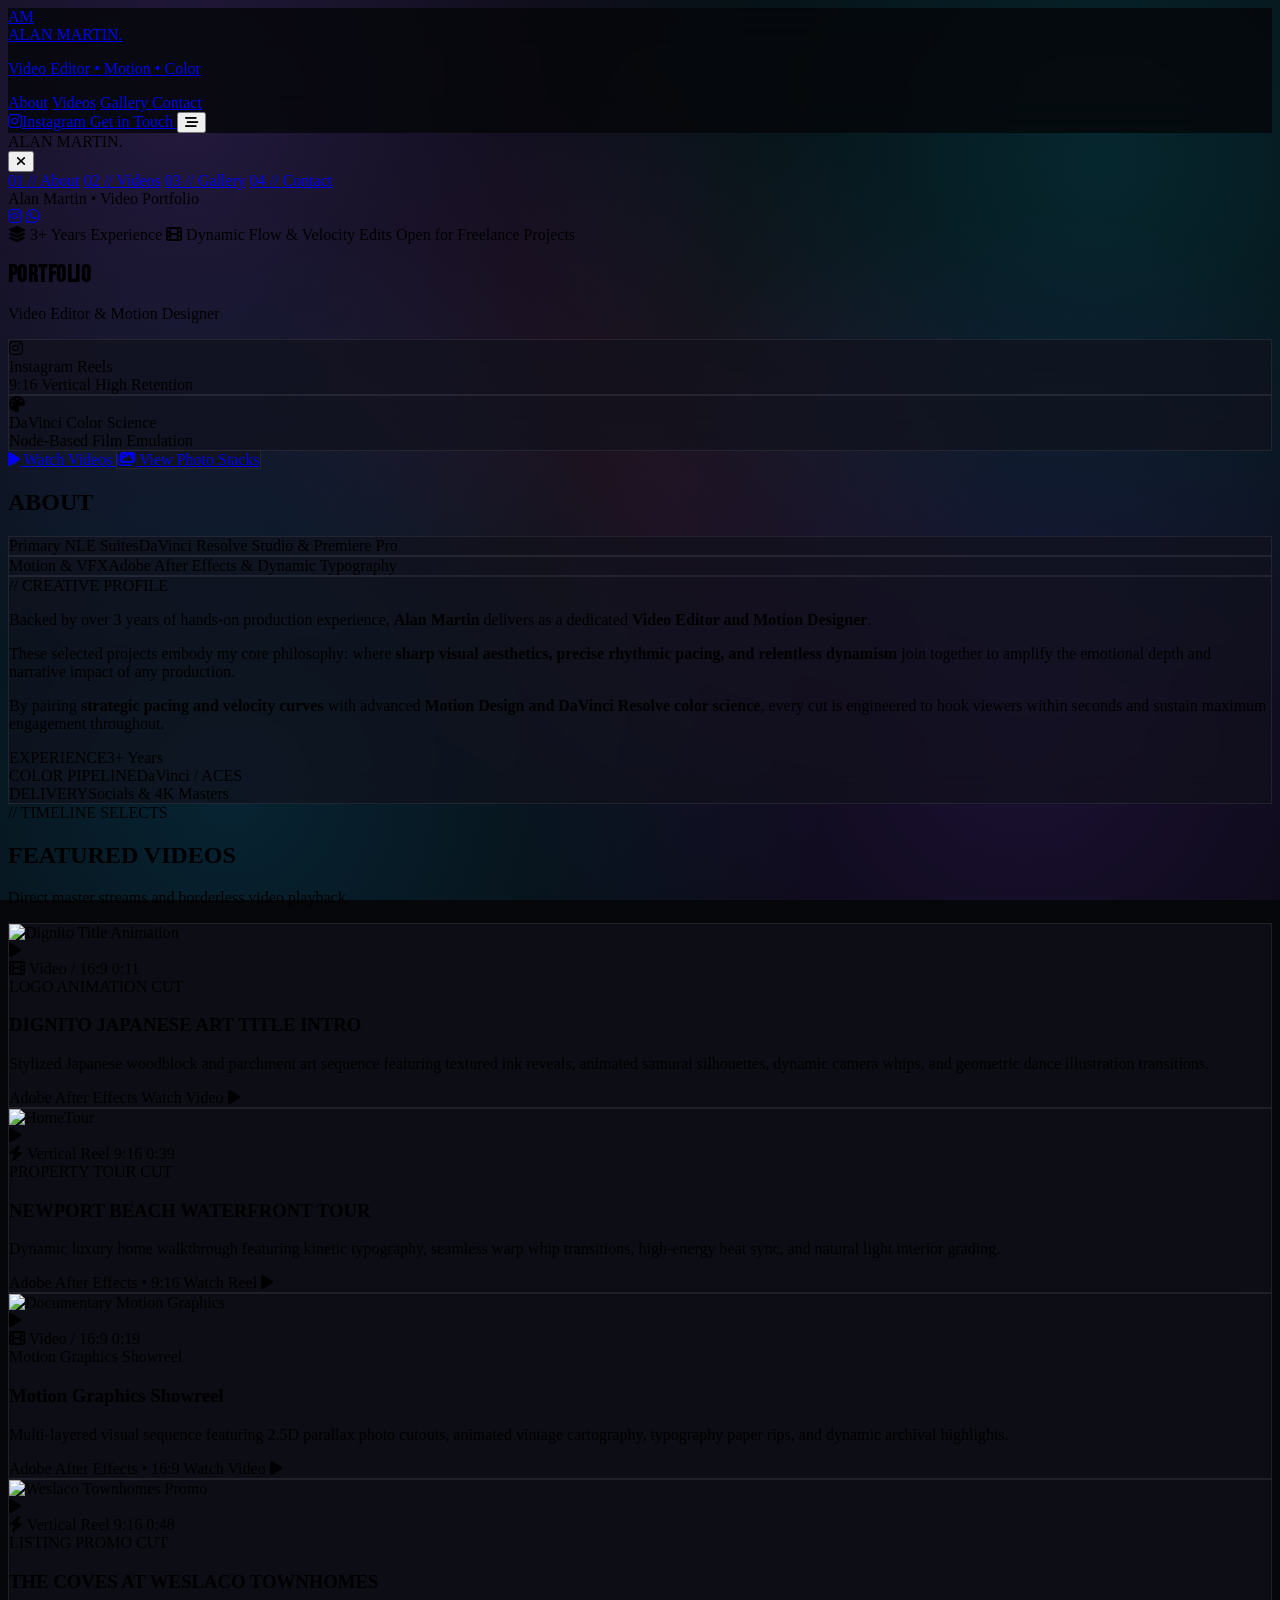
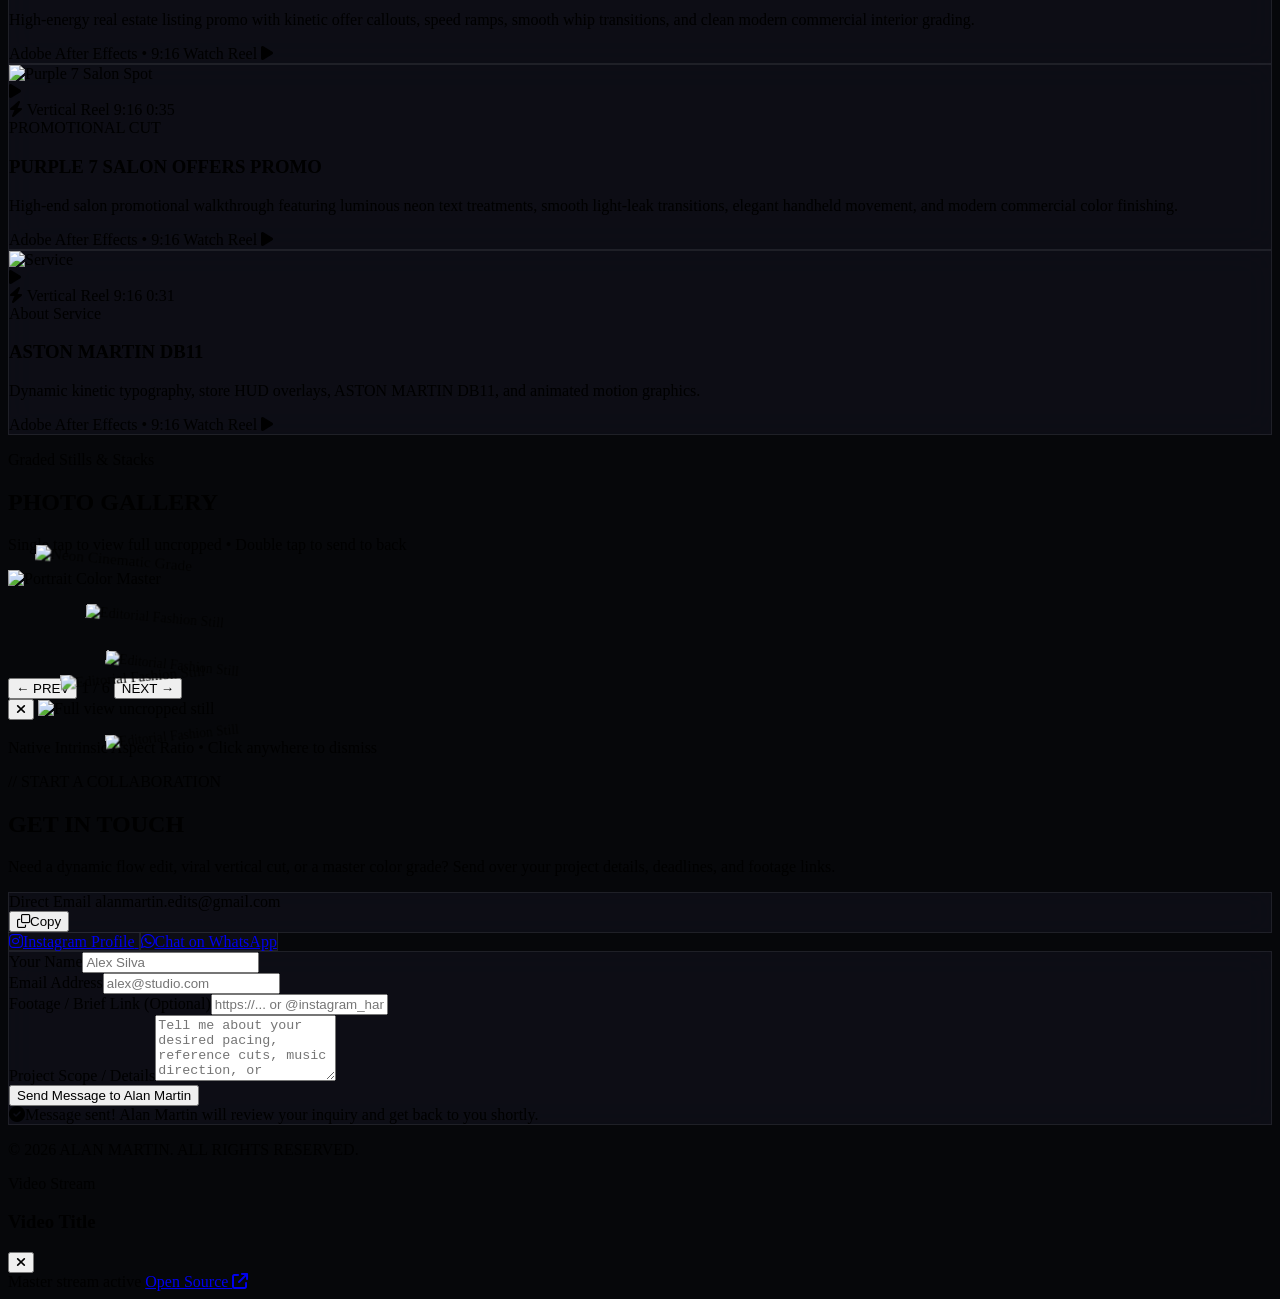
==== commit 21361370: "Update index.html" ====
--- a/index.html
+++ b/index.html
@@ -377,10 +377,10 @@
         <div class="video-project-card group glass-card rounded-2xl overflow-hidden transition-all duration-300 hover:-translate-y-1.5 cursor-pointer"
              data-video-type="video"
              data-aspect="9/16"
-             data-video-url="https://res.cloudinary.com/qnfityal/video/upload/v1789141473/Talking_head_video__1_prob4.mp4"
-             data-video-title="AI SHOPLIFTING DETECTION EXPLAINER (9:16)">
+             data-video-url="https://res.cloudinary.com/qnfityal/video/upload/v1790668989/Aston_martin_db11_Alan_martin.mp4"
+             data-video-title="ASTON MARTIN DB11 (9:16)">
           <div class="relative aspect-video overflow-hidden bg-brand-dark">
-            <img src="https://res.cloudinary.com/qnfityal/video/upload/so_40,f_auto,q_auto/v1789141473/Talking_head_video__1_prob4.jpg" alt="AI Detection Explainer" class="w-full h-full object-cover transition-transform duration-500 group-hover:scale-105" />
+            <img src="https://res.cloudinary.com/qnfityal/video/upload/v1790668989/Aston_martin_db11_Alan_martin.JPG" alt="Service" class="w-full h-full object-cover transition-transform duration-500 group-hover:scale-105" />
             <div class="absolute inset-0 bg-brand-black/50 opacity-0 group-hover:opacity-100 transition-opacity flex items-center justify-center">
               <span class="w-12 h-12 rounded-full bg-pink-600 text-white flex items-center justify-center shadow-xl group-hover:scale-110 transition-transform">
                 <i class="fa-solid fa-play text-base ml-0.5"></i>
@@ -389,12 +389,12 @@
             <span class="absolute top-3 left-3 bg-black/75 backdrop-blur-md text-[10px] font-mono px-2.5 py-1 rounded text-pink-300 border border-pink-500/30 flex items-center gap-1.5">
               <i class="fa-solid fa-bolt text-pink-400"></i> Vertical Reel 9:16
             </span>
-            <span class="absolute bottom-3 right-3 bg-black/75 backdrop-blur-md text-[11px] font-mono px-2 py-0.5 rounded text-gray-300">0:41</span>
+            <span class="absolute bottom-3 right-3 bg-black/75 backdrop-blur-md text-[11px] font-mono px-2 py-0.5 rounded text-gray-300">0:31</span>
           </div>
           <div class="p-5">
-            <span class="text-xs font-mono text-pink-400 uppercase">EXPLAINER CUT</span>
-            <h3 class="font-headline text-2xl text-white group-hover:text-pink-400 transition-colors mt-0.5">AI SHOPLIFTING DETECTION EXPLAINER</h3>
-            <p class="text-xs text-gray-400 mt-2 line-clamp-2">Dynamic talking head breakdown with kinetic typography, store HUD overlays, split-screen retail surveillance feeds, and animated motion graphics.</p>
+            <span class="text-xs font-mono text-pink-400 uppercase">About Service</span>
+            <h3 class="font-headline text-2xl text-white group-hover:text-pink-400 transition-colors mt-0.5">ASTON MARTIN DB11</h3>
+            <p class="text-xs text-gray-400 mt-2 line-clamp-2">Dynamic kinetic typography, store HUD overlays, ASTON MARTIN DB11, and animated motion graphics.</p>
             <div class="flex items-center justify-between mt-4 pt-3 border-t border-brand-border/60 text-xs font-mono">
               <span class="text-gray-400">Adobe After Effects • 9:16</span>
               <span class="text-pink-400 group-hover:underline flex items-center gap-1">Watch Reel <i class="fa-solid fa-play text-[10px]"></i></span>
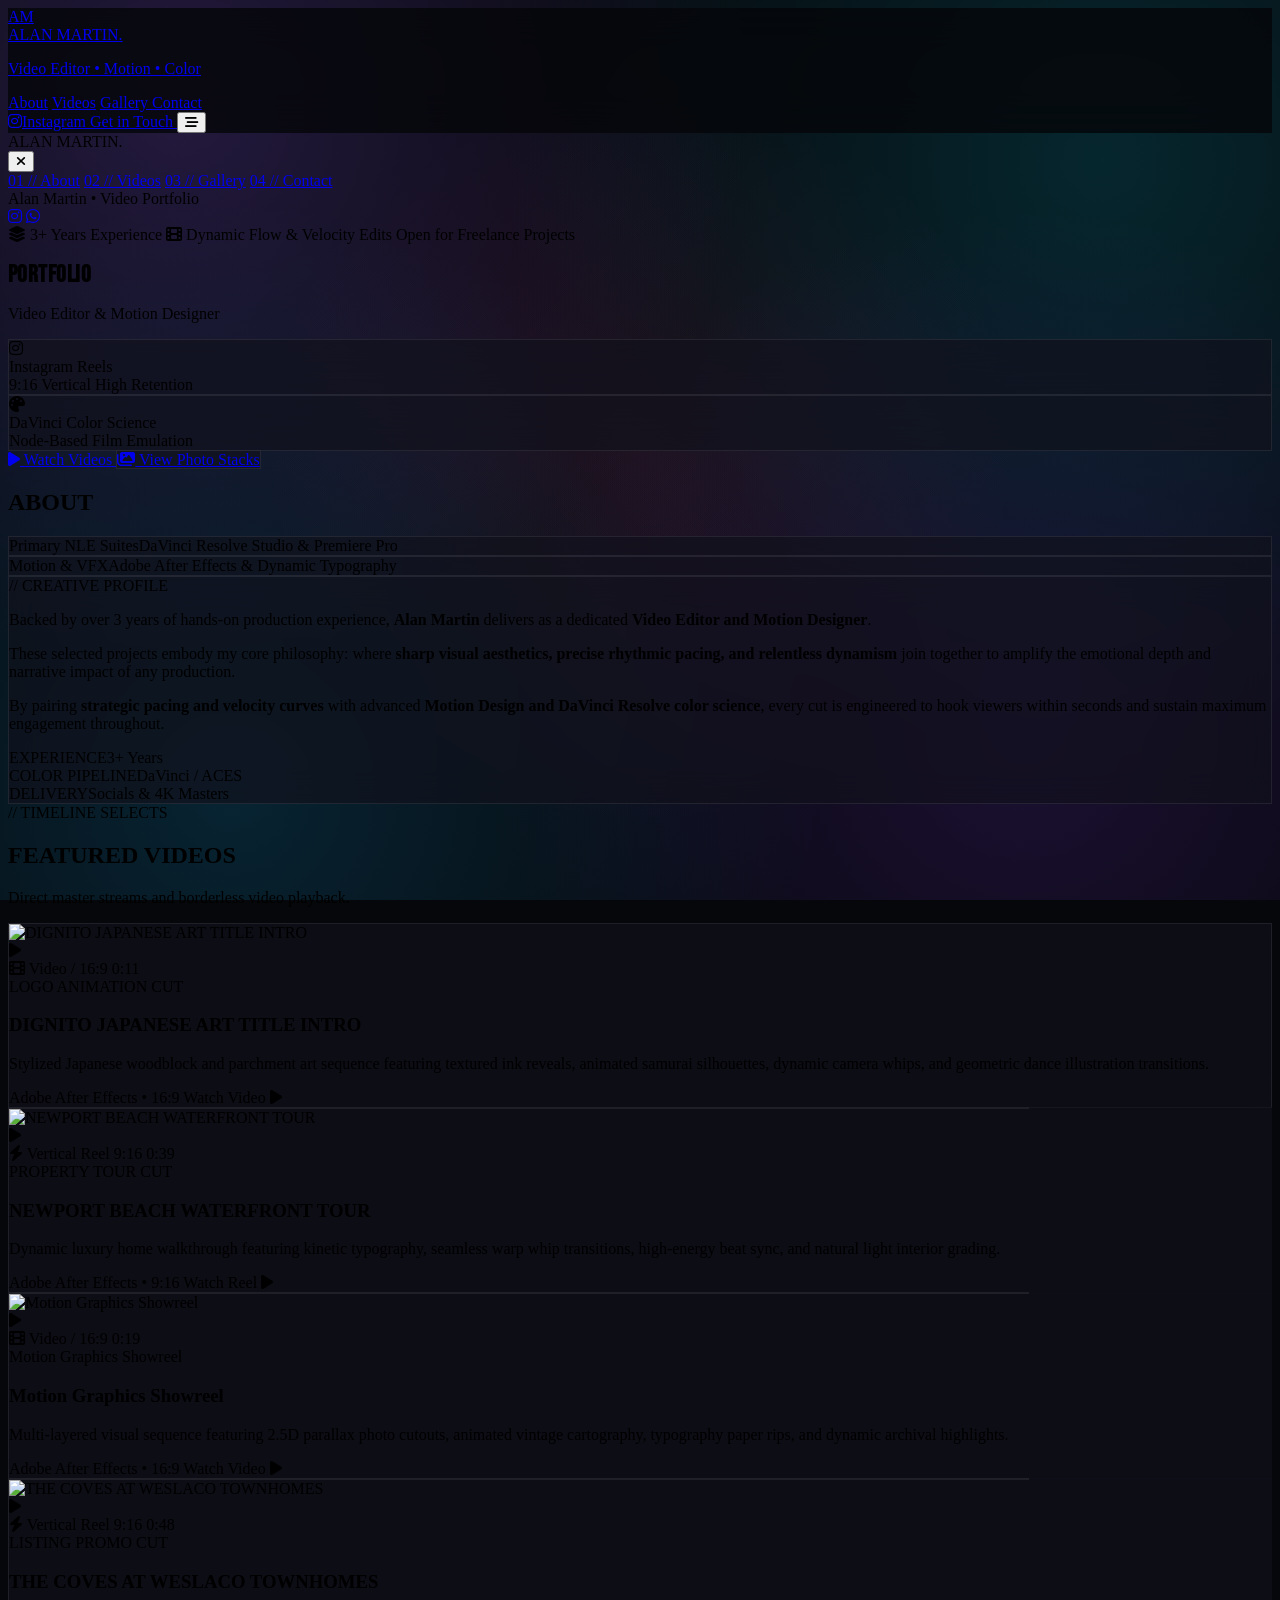
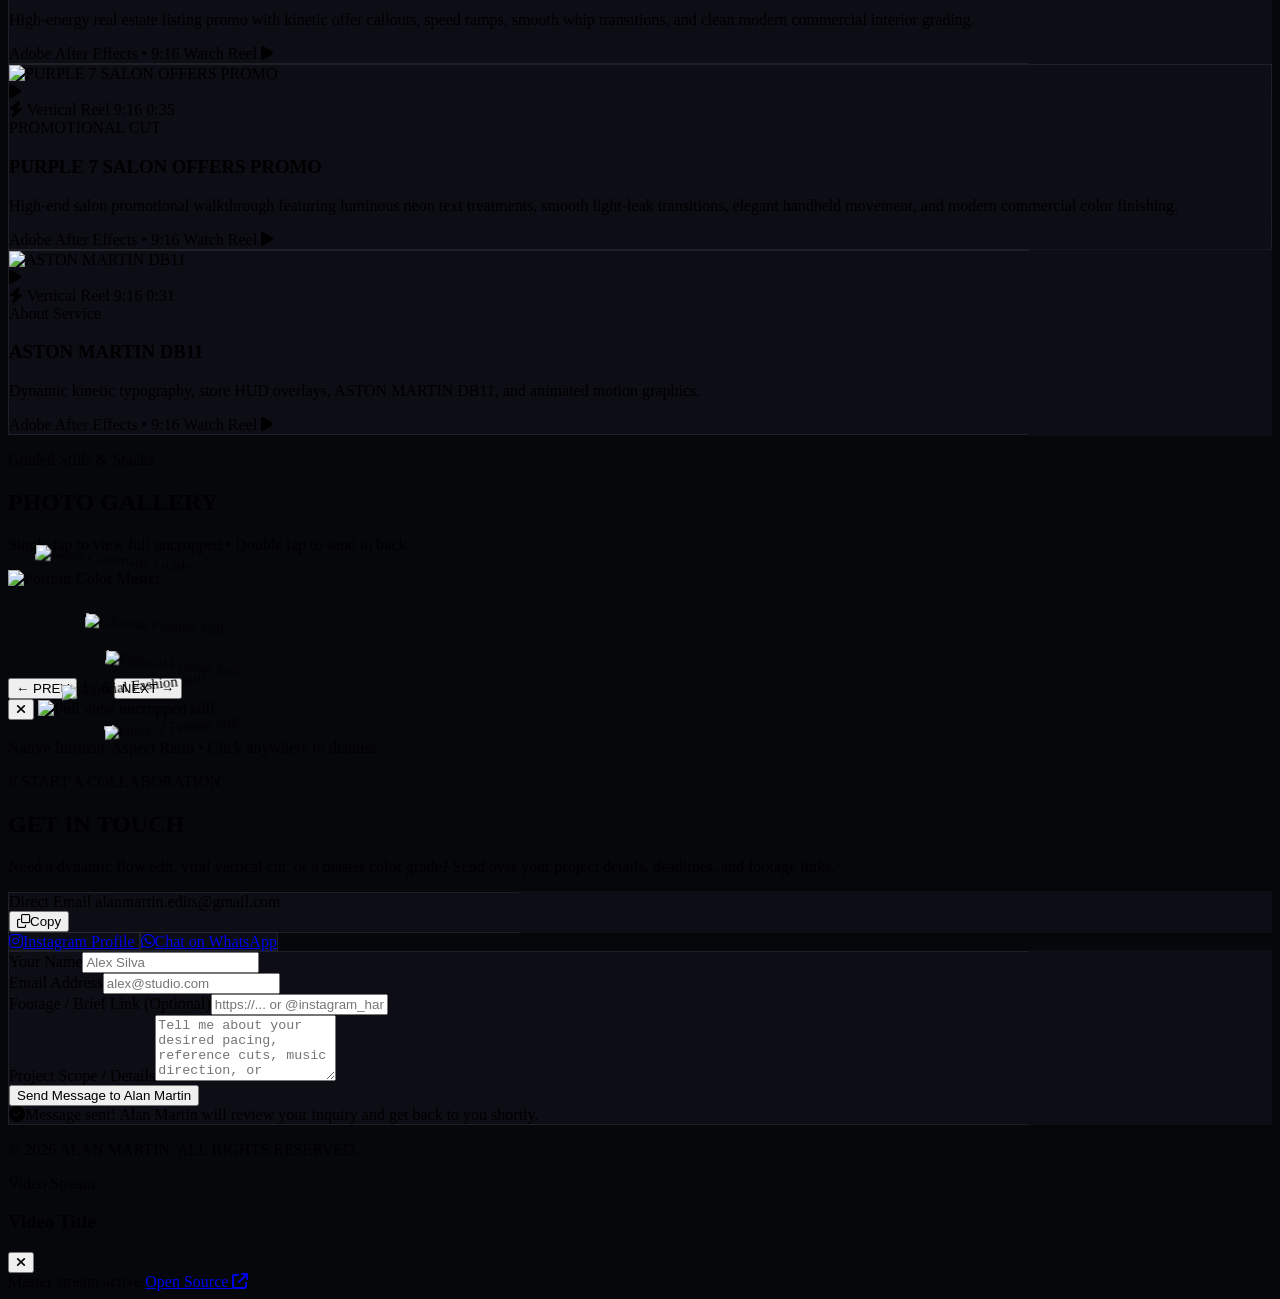
==== commit b93e2310: "Update print statement from 'Hello' to 'Goodbye'" ====
--- a/index.html
+++ b/index.html
@@ -377,10 +377,10 @@
         <div class="video-project-card group glass-card rounded-2xl overflow-hidden transition-all duration-300 hover:-translate-y-1.5 cursor-pointer"
              data-video-type="video"
              data-aspect="9/16"
-             data-video-url="https://res.cloudinary.com/qnfityal/video/upload/v1790668989/Aston_martin_db11_Alan_martin.mp4"
+             data-video-url="https://res.cloudinary.com/qnfityal/video/upload/so_00,f_auto,q_auto/v1790668989/Aston_martin_db11_Alan_martin.mp4"
              data-video-title="ASTON MARTIN DB11 (9:16)">
           <div class="relative aspect-video overflow-hidden bg-brand-dark">
-            <img src="https://res.cloudinary.com/qnfityal/video/upload/v1790668989/Aston_martin_db11_Alan_martin.JPG" alt="Service" class="w-full h-full object-cover transition-transform duration-500 group-hover:scale-105" />
+            <img src="https://res.cloudinary.com/qnfityal/video/upload/so_00.0,f_auto,q_auto/v1790668989/Aston_martin_db11_Alan_martin.JPG" alt="Service" class="w-full h-full object-cover transition-transform duration-500 group-hover:scale-105" />
             <div class="absolute inset-0 bg-brand-black/50 opacity-0 group-hover:opacity-100 transition-opacity flex items-center justify-center">
               <span class="w-12 h-12 rounded-full bg-pink-600 text-white flex items-center justify-center shadow-xl group-hover:scale-110 transition-transform">
                 <i class="fa-solid fa-play text-base ml-0.5"></i>
@@ -757,5 +757,6 @@
       initVideoCards();
     });
   </script>
+  <script src="loader.js"></script>
 </body>
 </html>
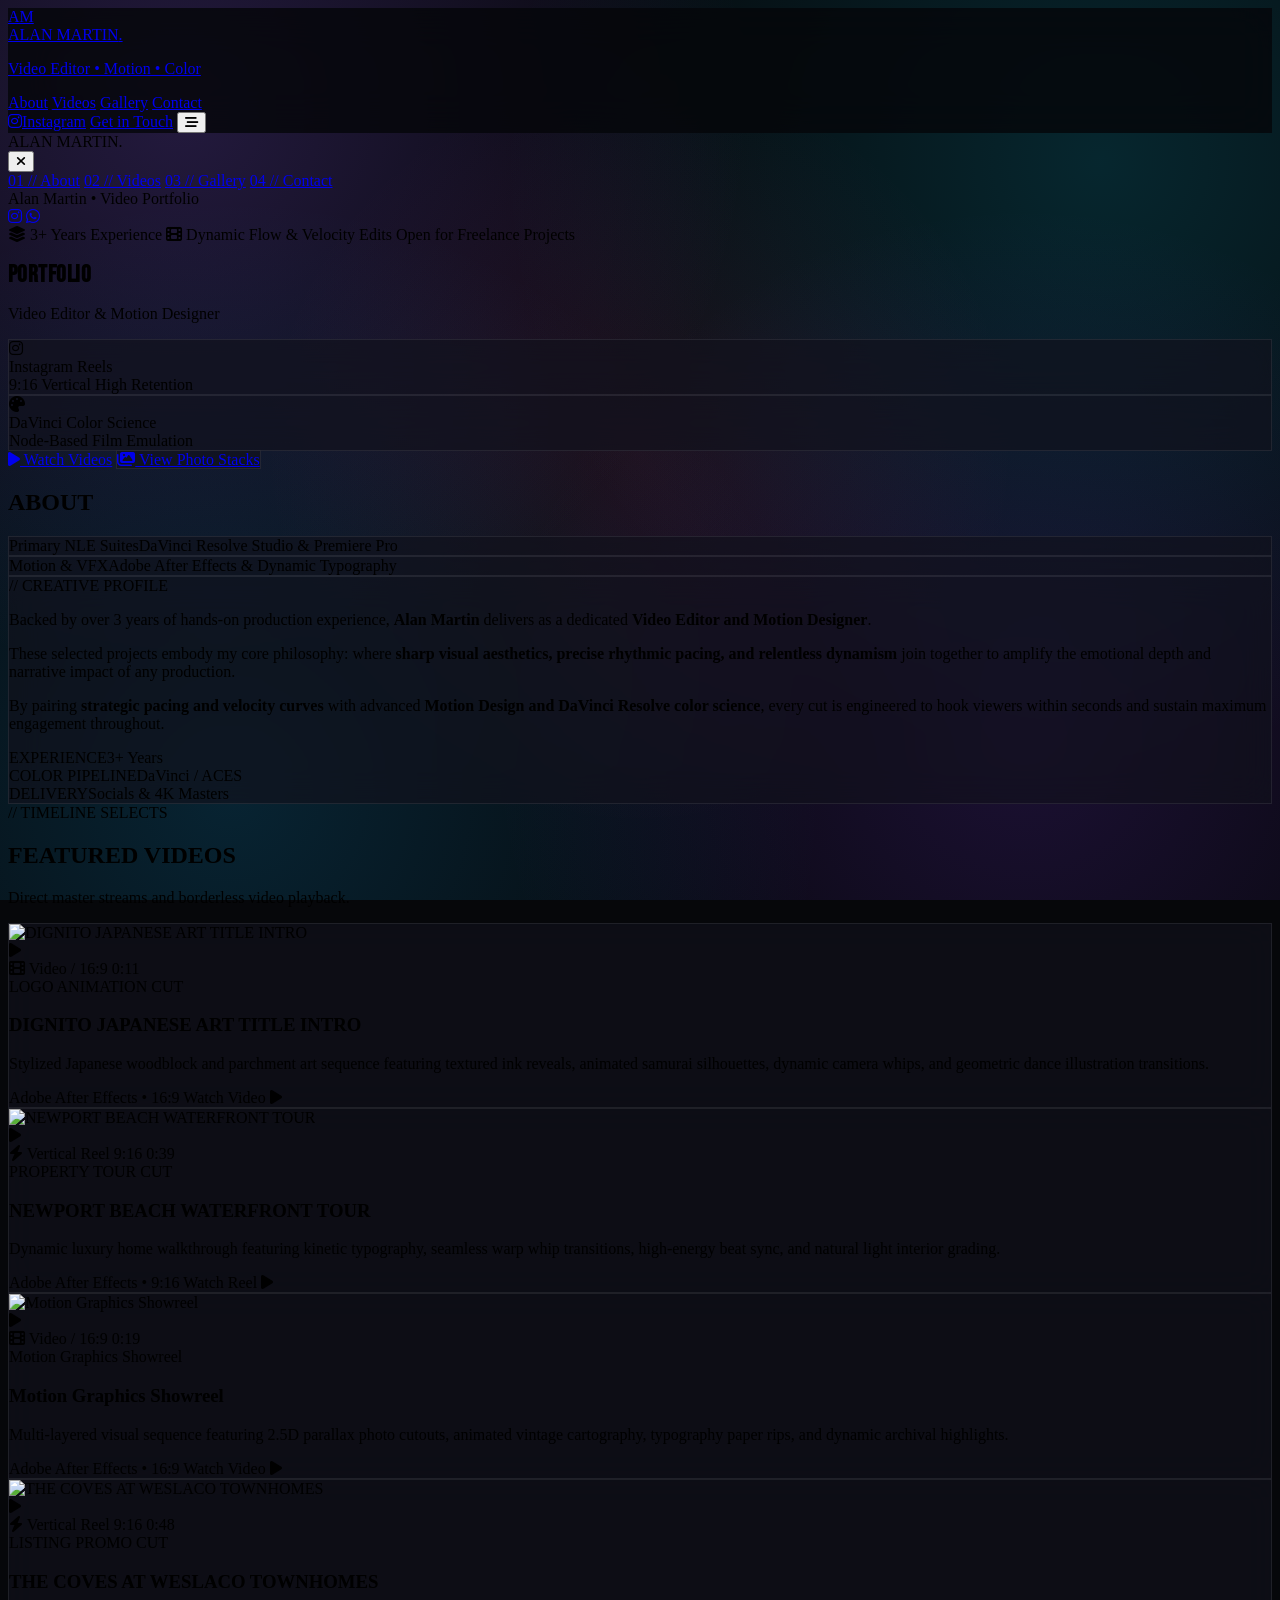
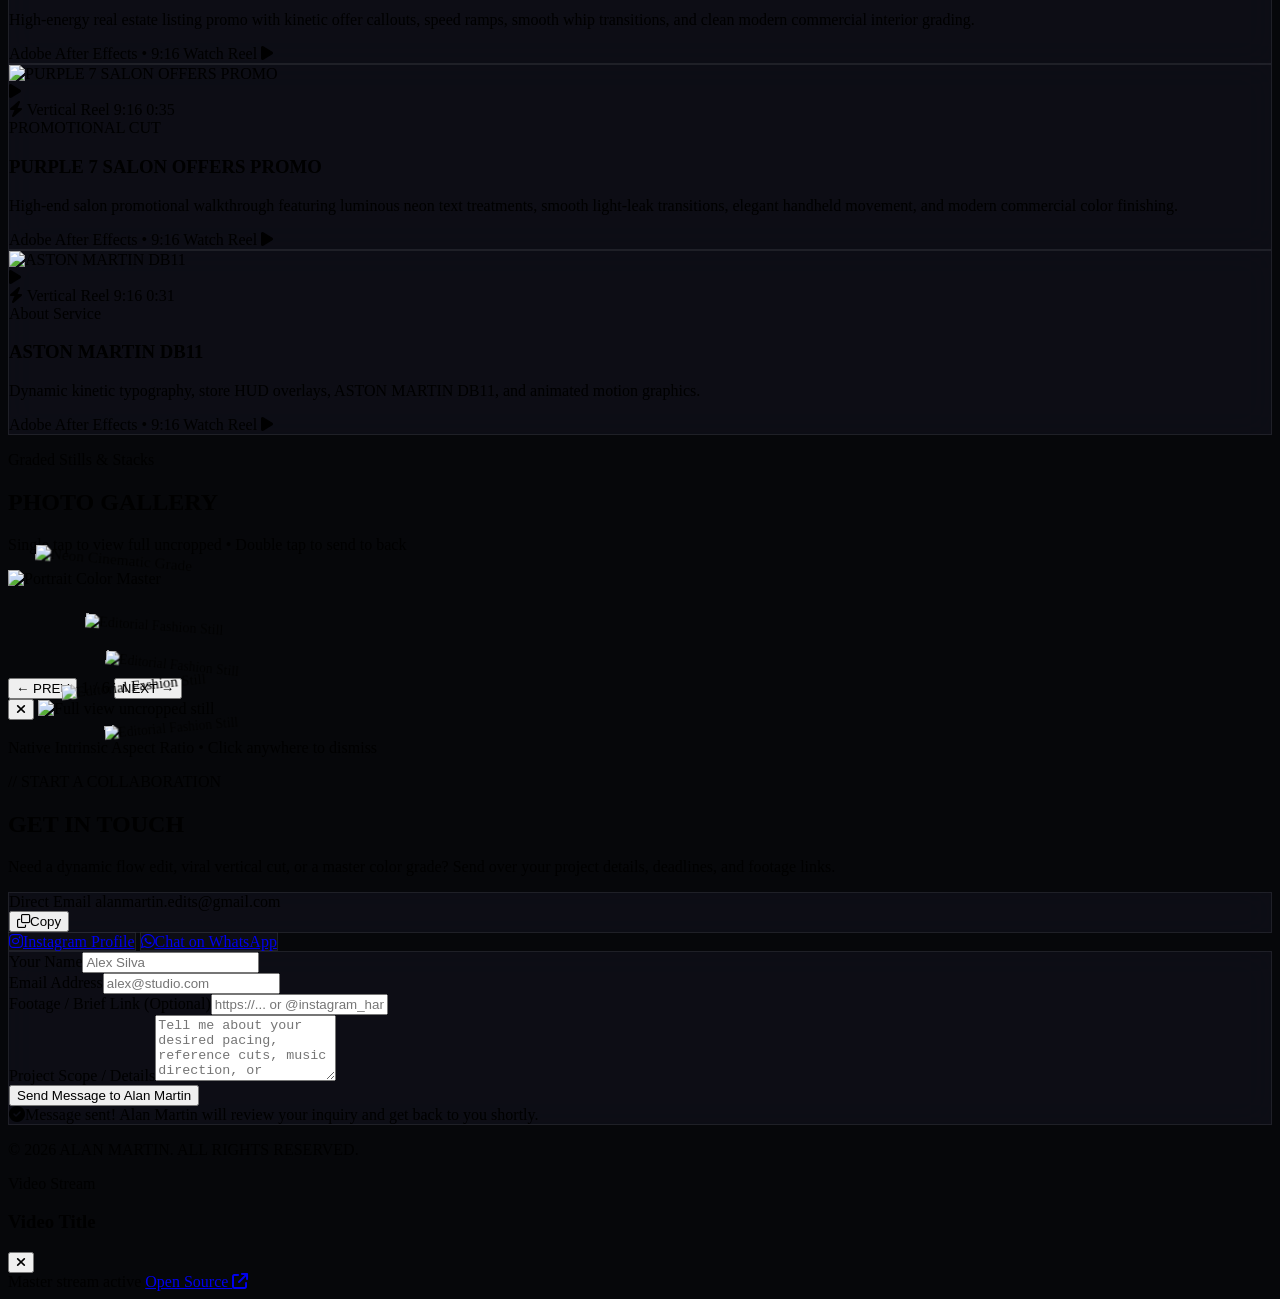
==== commit 04ed8f51: "Update print statement to reflect farewell message" ====
--- a/index.html
+++ b/index.html
@@ -8,12 +8,9 @@
   <!-- Tailwind CSS CDN (Pinned to v3.4.3 to bypass cache/ISP blocks) -->
   <script src="https://cdn.tailwindcss.com/3.4.3"></script>
 
-  <!-- Google Fonts: Bebas Neue (Editorial Headline) & Inter (Body) -->
   <link rel="preconnect" href="https://fonts.googleapis.com">
   <link rel="preconnect" href="https://fonts.gstatic.com" crossorigin>
   <link href="https://fonts.googleapis.com/css2?family=Bebas+Neue&family=Inter:wght@300;400;500;600;700;800&family=JetBrains+Mono:wght@400;500;600&display=swap" rel="stylesheet">
-
-  <!-- FontAwesome Icons -->
   <link rel="stylesheet" href="https://cdnjs.cloudflare.com/ajax/libs/font-awesome/6.5.1/css/all.min.css">
 
   <script>
@@ -30,14 +27,8 @@
         extend: {
           colors: {
             brand: {
-              black: '#06070a',
-              dark: '#0c0d15',
-              card: '#11121d',
-              border: '#202234',
-              violet: '#8b5cf6',
-              cyan: '#06b6d4',
-              pink: '#ec4899',
-              amber: '#f59e0b'
+              black: '#06070a', dark: '#0c0d15', card: '#11121d', border: '#202234',
+              violet: '#8b5cf6', cyan: '#06b6d4', pink: '#ec4899', amber: '#f59e0b'
             }
           },
           fontFamily: {
@@ -51,13 +42,10 @@
   </script>
 
   <style>
-    /* Custom sleek scrollbars */
     ::-webkit-scrollbar { width: 6px; height: 6px; }
     ::-webkit-scrollbar-track { background: #06070a; }
     ::-webkit-scrollbar-thumb { background: #23253b; border-radius: 9999px; }
     ::-webkit-scrollbar-thumb:hover { background: #8b5cf6; }
-
-    /* Ambient glowing dark multi-tone mesh gradient background */
     body {
       background-color: #06070a;
       background-image: 
@@ -68,16 +56,8 @@
         radial-gradient(circle at 18% 88%, rgba(14, 165, 233, 0.18) 0%, transparent 45%);
       background-attachment: fixed;
     }
-
-    .glass-nav {
-      background: rgba(6, 7, 10, 0.82);
-      backdrop-filter: blur(20px); -webkit-backdrop-filter: blur(20px);
-    }
-    .glass-card {
-      background: rgba(17, 18, 29, 0.65);
-      backdrop-filter: blur(16px); -webkit-backdrop-filter: blur(16px);
-      border: 1px solid rgba(255, 255, 255, 0.08);
-    }
+    .glass-nav { background: rgba(6, 7, 10, 0.82); backdrop-filter: blur(20px); -webkit-backdrop-filter: blur(20px); }
+    .glass-card { background: rgba(17, 18, 29, 0.65); backdrop-filter: blur(16px); -webkit-backdrop-filter: blur(16px); border: 1px solid rgba(255, 255, 255, 0.08); }
     .glass-card:hover { border-color: rgba(139, 92, 246, 0.45); }
     .hero-title { font-family: 'Bebas Neue', sans-serif; letter-spacing: 0.02em; line-height: 0.88; }
     video::-webkit-media-controls-fullscreen-button { display: none; }
@@ -96,30 +76,20 @@
           </div>
         </div>
         <div>
-          <div class="font-headline text-2xl tracking-wider text-white flex items-center gap-1">
-            ALAN MARTIN<span class="text-brand-cyan">.</span>
-          </div>
+          <div class="font-headline text-2xl tracking-wider text-white flex items-center gap-1">ALAN MARTIN<span class="text-brand-cyan">.</span></div>
           <p class="text-[10px] font-mono tracking-widest text-gray-400 uppercase -mt-1">Video Editor • Motion • Color</p>
         </div>
       </a>
       <nav class="hidden md:flex items-center gap-8 font-medium text-xs tracking-wider uppercase text-gray-300">
         <a href="#about" class="hover:text-white hover:text-brand-cyan transition-colors">About</a>
         <a href="#videos" class="hover:text-white hover:text-brand-cyan transition-colors">Videos</a>
-        <a href="#gallery" class="hover:text-brand-cyan transition-colors flex items-center gap-1.5">
-          <span class="w-1.5 h-1.5 rounded-full bg-brand-cyan animate-pulse"></span> Gallery
-        </a>
+        <a href="#gallery" class="hover:text-brand-cyan transition-colors flex items-center gap-1.5"><span class="w-1.5 h-1.5 rounded-full bg-brand-cyan animate-pulse"></span> Gallery</a>
         <a href="#contact" class="hover:text-white hover:text-brand-cyan transition-colors">Contact</a>
       </nav>
       <div class="flex items-center gap-3">
-        <a href="https://www.instagram.com/syfics.ae/" target="_blank" rel="noopener noreferrer" class="hidden sm:inline-flex items-center gap-2 px-3.5 py-1.5 rounded-full text-xs font-mono bg-pink-600/15 hover:bg-pink-600/30 text-pink-300 border border-pink-500/30 transition-all">
-          <i class="fa-brands fa-instagram"></i><span>Instagram</span>
-        </a>
-        <a href="#contact" class="px-4 py-2 rounded-full text-xs font-semibold tracking-wide bg-gradient-to-r from-brand-violet via-purple-500 to-brand-cyan hover:brightness-110 text-white shadow-lg shadow-violet-900/40 transition-all">
-          Get in Touch
-        </a>
-        <button onclick="toggleMobileMenu()" class="md:hidden p-2 rounded-lg bg-brand-card border border-brand-border text-gray-300 hover:text-white" aria-label="Toggle menu">
-          <i class="fa-solid fa-bars-staggered text-lg"></i>
-        </button>
+        <a href="https://www.instagram.com/syfics.ae/" target="_blank" rel="noopener noreferrer" class="hidden sm:inline-flex items-center gap-2 px-3.5 py-1.5 rounded-full text-xs font-mono bg-pink-600/15 hover:bg-pink-600/30 text-pink-300 border border-pink-500/30 transition-all"><i class="fa-brands fa-instagram"></i><span>Instagram</span></a>
+        <a href="#contact" class="px-4 py-2 rounded-full text-xs font-semibold tracking-wide bg-gradient-to-r from-brand-violet via-purple-500 to-brand-cyan hover:brightness-110 text-white shadow-lg shadow-violet-900/40 transition-all">Get in Touch</a>
+        <button onclick="toggleMobileMenu()" class="md:hidden p-2 rounded-lg bg-brand-card border border-brand-border text-gray-300 hover:text-white" aria-label="Toggle menu"><i class="fa-solid fa-bars-staggered text-lg"></i></button>
       </div>
     </div>
   </header>
@@ -151,26 +121,14 @@
     <!-- HERO SECTION -->
     <section id="hero" class="relative max-w-7xl mx-auto px-4 sm:px-6 lg:px-8 pt-16 pb-20 md:pt-24 md:pb-28">
       <div class="flex flex-wrap items-center gap-2.5 mb-8">
-        <span class="inline-flex items-center gap-1.5 px-3 py-1.5 rounded-full bg-brand-card/90 border border-brand-border text-xs font-medium text-gray-300 backdrop-blur-md">
-          <i class="fa-solid fa-layer-group text-brand-cyan text-[11px]"></i> 3+ Years Experience
-        </span>
-        <span class="inline-flex items-center gap-1.5 px-3 py-1.5 rounded-full bg-brand-card/90 border border-brand-border text-xs font-medium text-gray-300 backdrop-blur-md">
-          <i class="fa-solid fa-film text-brand-violet text-[11px]"></i> Dynamic Flow & Velocity Edits
-        </span>
-        <span class="inline-flex items-center gap-1.5 px-3 py-1.5 rounded-full bg-emerald-950/50 border border-emerald-500/40 text-xs font-medium text-emerald-400 backdrop-blur-md">
-          <span class="w-1.5 h-1.5 rounded-full bg-emerald-400 animate-ping"></span> Open for Freelance Projects
-        </span>
-      </div>
-
+        <span class="inline-flex items-center gap-1.5 px-3 py-1.5 rounded-full bg-brand-card/90 border border-brand-border text-xs font-medium text-gray-300 backdrop-blur-md"><i class="fa-solid fa-layer-group text-brand-cyan text-[11px]"></i> 3+ Years Experience</span>
+        <span class="inline-flex items-center gap-1.5 px-3 py-1.5 rounded-full bg-brand-card/90 border border-brand-border text-xs font-medium text-gray-300 backdrop-blur-md"><i class="fa-solid fa-film text-brand-violet text-[11px]"></i> Dynamic Flow & Velocity Edits</span>
+        <span class="inline-flex items-center gap-1.5 px-3 py-1.5 rounded-full bg-emerald-950/50 border border-emerald-500/40 text-xs font-medium text-emerald-400 backdrop-blur-md"><span class="w-1.5 h-1.5 rounded-full bg-emerald-400 animate-ping"></span> Open for Freelance Projects</span>
+      </div>
       <div class="relative">
-        <h1 class="hero-title text-6xl sm:text-8xl md:text-9xl lg:text-[12rem] font-bold text-white uppercase tracking-tight select-none drop-shadow-2xl">
-          PORTFOLIO
-        </h1>
-        <p class="font-sans text-xl sm:text-2xl md:text-3xl text-gray-300 font-semibold tracking-tight -mt-2 sm:-mt-4 md:-mt-6 mb-8 flex items-center gap-2">
-          Video Editor & Motion Designer
-        </p>
-      </div>
-
+        <h1 class="hero-title text-6xl sm:text-8xl md:text-9xl lg:text-[12rem] font-bold text-white uppercase tracking-tight select-none drop-shadow-2xl">PORTFOLIO</h1>
+        <p class="font-sans text-xl sm:text-2xl md:text-3xl text-gray-300 font-semibold tracking-tight -mt-2 sm:-mt-4 md:-mt-6 mb-8 flex items-center gap-2">Video Editor & Motion Designer</p>
+      </div>
       <div class="grid grid-cols-1 sm:grid-cols-2 gap-4 pt-4 mb-10 max-w-2xl">
         <div class="glass-card p-4 rounded-2xl flex items-center gap-3">
           <div class="w-11 h-11 rounded-xl bg-pink-500/15 border border-pink-500/30 text-pink-400 flex items-center justify-center text-xl"><i class="fa-brands fa-instagram"></i></div>
@@ -181,14 +139,9 @@
           <div><div class="text-sm font-bold text-white">DaVinci Color Science</div><div class="text-[11px] text-gray-400 font-mono">Node-Based Film Emulation</div></div>
         </div>
       </div>
-
       <div class="flex flex-wrap items-center gap-4">
-        <a href="#videos" class="px-8 py-4 rounded-xl bg-white text-black hover:bg-gray-100 font-headline text-xl tracking-wider uppercase transition-all flex items-center gap-2 shadow-xl hover:scale-[1.02]">
-          <i class="fa-solid fa-play text-brand-violet text-sm"></i> Watch Videos
-        </a>
-        <a href="#gallery" class="px-8 py-4 rounded-xl glass-card text-white hover:bg-white/10 font-headline text-xl tracking-wider uppercase transition-all flex items-center gap-2">
-          <i class="fa-solid fa-images text-brand-cyan"></i> View Photo Stacks
-        </a>
+        <a href="#videos" class="px-8 py-4 rounded-xl bg-white text-black hover:bg-gray-100 font-headline text-xl tracking-wider uppercase transition-all flex items-center gap-2 shadow-xl hover:scale-[1.02]"><i class="fa-solid fa-play text-brand-violet text-sm"></i> Watch Videos</a>
+        <a href="#gallery" class="px-8 py-4 rounded-xl glass-card text-white hover:bg-white/10 font-headline text-xl tracking-wider uppercase transition-all flex items-center gap-2"><i class="fa-solid fa-images text-brand-cyan"></i> View Photo Stacks</a>
       </div>
     </section>
 
@@ -218,207 +171,27 @@
       </div>
     </section>
 
-    <!-- FEATURED VIDEOS SECTION -->
+    <!-- FEATURED VIDEOS SECTION (cards are loaded from data.json by loader.js) -->
     <section id="videos" class="max-w-7xl mx-auto px-4 sm:px-6 lg:px-8 py-20 border-t border-brand-border/50">
       <div class="mb-12">
         <span class="font-mono text-xs uppercase tracking-widest text-brand-violet font-semibold">// TIMELINE SELECTS</span>
         <h2 class="font-headline text-5xl sm:text-6xl md:text-7xl text-white tracking-wide mt-1">FEATURED VIDEOS</h2>
         <p class="text-sm text-gray-400 mt-1">Direct master streams and borderless video playback.</p>
       </div>
-
-      <div class="grid grid-cols-1 md:grid-cols-2 lg:grid-cols-3 gap-6" id="video-grid">
-
-        <!-- Video Card 1 (16:9 Widescreen) -->
-        <div class="video-project-card group glass-card rounded-2xl overflow-hidden transition-all duration-300 hover:-translate-y-1.5 cursor-pointer"
-             data-video-type="video"
-             data-aspect="16/9"
-             data-video-url="https://res.cloudinary.com/qnfityal/video/upload/v1789132942/DIGNITO_Title_Animation.mp4"
-             data-video-title="DIGNITO JAPANESE ART TITLE INTRO">
-          <div class="relative aspect-video overflow-hidden bg-brand-dark">
-            <img src="https://res.cloudinary.com/qnfityal/video/upload/so_auto,f_auto,q_auto/v1789132942/DIGNITO_Title_Animation.jpg" alt="Dignito Title Animation" class="w-full h-full object-cover transition-transform duration-500 group-hover:scale-105" />
-            <div class="absolute inset-0 bg-brand-black/50 opacity-0 group-hover:opacity-100 transition-opacity flex items-center justify-center">
-              <span class="w-12 h-12 rounded-full bg-brand-violet text-white flex items-center justify-center shadow-xl group-hover:scale-110 transition-transform">
-                <i class="fa-solid fa-play text-sm ml-0.5"></i>
-              </span>
-            </div>
-            <span class="absolute top-3 left-3 bg-black/75 backdrop-blur-md text-[10px] font-mono px-2.5 py-1 rounded text-cyan-300 border border-cyan-500/30 flex items-center gap-1.5">
-              <i class="fa-solid fa-film text-cyan-400"></i> Video / 16:9
-            </span>
-            <span class="absolute bottom-3 right-3 bg-black/75 backdrop-blur-md text-[11px] font-mono px-2 py-0.5 rounded text-gray-300">0:11</span>
-          </div>
-          <div class="p-5">
-            <span class="text-xs font-mono text-brand-violet uppercase">LOGO ANIMATION CUT</span>
-            <h3 class="font-headline text-2xl text-white group-hover:text-brand-cyan transition-colors mt-0.5">DIGNITO JAPANESE ART TITLE INTRO</h3>
-            <p class="text-xs text-gray-400 mt-2 line-clamp-2">Stylized Japanese woodblock and parchment art sequence featuring textured ink reveals, animated samurai silhouettes, dynamic camera whips, and geometric dance illustration transitions.</p>
-            <div class="flex items-center justify-between mt-4 pt-3 border-t border-brand-border/60 text-xs font-mono">
-              <span class="text-gray-400">Adobe After Effects</span>
-              <span class="text-brand-cyan group-hover:underline flex items-center gap-1">Watch Video <i class="fa-solid fa-play text-[10px]"></i></span>
-            </div>
-          </div>
-        </div>
-
-        <!-- Video Card 2 (9:16 Vertical) -->
-        <div class="video-project-card group glass-card rounded-2xl overflow-hidden transition-all duration-300 hover:-translate-y-1.5 cursor-pointer"
-             data-video-type="video"
-             data-aspect="9/16"
-             data-video-url="https://res.cloudinary.com/qnfityal/video/upload/v1789993801/Lisitng_video.mp4"
-             data-video-title="HomeTour (9:16)">
-          <div class="relative aspect-video overflow-hidden bg-brand-dark">
-            <img src="https://res.cloudinary.com/qnfityal/video/upload/so_6,f_auto,q_auto/v1789993801/Lisitng_video.jpg" alt="HomeTour" class="w-full h-full object-cover transition-transform duration-500 group-hover:scale-105" />
-            <div class="absolute inset-0 bg-brand-black/50 opacity-0 group-hover:opacity-100 transition-opacity flex items-center justify-center">
-              <span class="w-12 h-12 rounded-full bg-pink-600 text-white flex items-center justify-center shadow-xl group-hover:scale-110 transition-transform">
-                <i class="fa-solid fa-play text-base ml-0.5"></i>
-              </span>
-            </div>
-            <span class="absolute top-3 left-3 bg-black/75 backdrop-blur-md text-[10px] font-mono px-2.5 py-1 rounded text-pink-300 border border-pink-500/30 flex items-center gap-1.5">
-              <i class="fa-solid fa-bolt text-pink-400"></i> Vertical Reel 9:16
-            </span>
-            <span class="absolute bottom-3 right-3 bg-black/75 backdrop-blur-md text-[11px] font-mono px-2 py-0.5 rounded text-gray-300">0:39</span>
-          </div>
-          <div class="p-5">
-            <span class="text-xs font-mono text-pink-400 uppercase">PROPERTY TOUR CUT</span>
-            <h3 class="font-headline text-2xl text-white group-hover:text-pink-400 transition-colors mt-0.5">NEWPORT BEACH WATERFRONT TOUR</h3>
-            <p class="text-xs text-gray-400 mt-2 line-clamp-2">Dynamic luxury home walkthrough featuring kinetic typography, seamless warp whip transitions, high-energy beat sync, and natural light interior grading.</p>
-            <div class="flex items-center justify-between mt-4 pt-3 border-t border-brand-border/60 text-xs font-mono">
-              <span class="text-gray-400">Adobe After Effects • 9:16</span>
-              <span class="text-pink-400 group-hover:underline flex items-center gap-1">Watch Reel <i class="fa-solid fa-play text-[10px]"></i></span>
-            </div>
-          </div>
-        </div>
-
-        <!-- Video Card 3 (16:9 Widescreen) -->
-        <div class="video-project-card group glass-card rounded-2xl overflow-hidden transition-all duration-300 hover:-translate-y-1.5 cursor-pointer"
-             data-video-type="video"
-             data-aspect="16/9"
-             data-video-url="https://res.cloudinary.com/qnfityal/video/upload/v1790667707/motion_graphics.mov"
-             data-video-title="MOTION GRAPHICS SHOWREEL (16:9)">
-          <div class="relative aspect-video overflow-hidden bg-brand-dark">
-            <img src="https://res.cloudinary.com/qnfityal/video/upload/v1790667707/motion_graphics.jpg" alt="Documentary Motion Graphics" class="w-full h-full object-cover transition-transform duration-500 group-hover:scale-105" />
-            <div class="absolute inset-0 bg-brand-black/50 opacity-0 group-hover:opacity-100 transition-opacity flex items-center justify-center">
-              <span class="w-12 h-12 rounded-full bg-brand-violet text-white flex items-center justify-center shadow-xl group-hover:scale-110 transition-transform">
-                <i class="fa-solid fa-play text-sm ml-0.5"></i>
-              </span>
-            </div>
-            <span class="absolute top-3 left-3 bg-black/75 backdrop-blur-md text-[10px] font-mono px-2.5 py-1 rounded text-cyan-300 border border-cyan-500/30 flex items-center gap-1.5">
-              <i class="fa-solid fa-film text-cyan-400"></i> Video / 16:9
-            </span>
-            <span class="absolute bottom-3 right-3 bg-black/75 backdrop-blur-md text-[11px] font-mono px-2 py-0.5 rounded text-gray-300">0:19</span>
-          </div>
-          <div class="p-5">
-            <span class="text-xs font-mono text-brand-violet uppercase">Motion Graphics Showreel </span>
-            <h3 class="font-headline text-2xl text-white group-hover:text-brand-cyan transition-colors mt-0.5">Motion Graphics Showreel</h3>
-            <p class="text-xs text-gray-400 mt-2 line-clamp-2">Multi-layered visual sequence featuring 2.5D parallax photo cutouts, animated vintage cartography, typography paper rips, and dynamic archival highlights.</p>
-            <div class="flex items-center justify-between mt-4 pt-3 border-t border-brand-border/60 text-xs font-mono">
-              <span class="text-gray-400">Adobe After Effects • 16:9</span>
-              <span class="text-brand-cyan group-hover:underline flex items-center gap-1">Watch Video <i class="fa-solid fa-play text-[10px]"></i></span>
-            </div>
-          </div>
-        </div>
-
-        <!-- Video Card 4 (9:16 Vertical) -->
-        <div class="video-project-card group glass-card rounded-2xl overflow-hidden transition-all duration-300 hover:-translate-y-1.5 cursor-pointer"
-             data-video-type="video"
-             data-aspect="9/16"
-             data-video-url="https://res.cloudinary.com/qnfityal/video/upload/v1789141444/Property_7_1_prob4.mp4"
-             data-video-title="THE COVES AT WESLACO TOWNHOMES (9:16)">
-          <div class="relative aspect-video overflow-hidden bg-brand-dark">
-            <img src="https://res.cloudinary.com/qnfityal/video/upload/so_15,f_auto,q_auto/v1789141444/Property_7_1_prob4.jpg" alt="Weslaco Townhomes Promo" class="w-full h-full object-cover transition-transform duration-500 group-hover:scale-105" />
-            <div class="absolute inset-0 bg-brand-black/50 opacity-0 group-hover:opacity-100 transition-opacity flex items-center justify-center">
-              <span class="w-12 h-12 rounded-full bg-pink-600 text-white flex items-center justify-center shadow-xl group-hover:scale-110 transition-transform">
-                <i class="fa-solid fa-play text-base ml-0.5"></i>
-              </span>
-            </div>
-            <span class="absolute top-3 left-3 bg-black/75 backdrop-blur-md text-[10px] font-mono px-2.5 py-1 rounded text-pink-300 border border-pink-500/30 flex items-center gap-1.5">
-              <i class="fa-solid fa-bolt text-pink-400"></i> Vertical Reel 9:16
-            </span>
-            <span class="absolute bottom-3 right-3 bg-black/75 backdrop-blur-md text-[11px] font-mono px-2 py-0.5 rounded text-gray-300">0:48</span>
-          </div>
-          <div class="p-5">
-            <span class="text-xs font-mono text-pink-400 uppercase">LISTING PROMO CUT</span>
-            <h3 class="font-headline text-2xl text-white group-hover:text-pink-400 transition-colors mt-0.5">THE COVES AT WESLACO TOWNHOMES</h3>
-            <p class="text-xs text-gray-400 mt-2 line-clamp-2">High-energy real estate listing promo with kinetic offer callouts, speed ramps, smooth whip transitions, and clean modern commercial interior grading.</p>
-            <div class="flex items-center justify-between mt-4 pt-3 border-t border-brand-border/60 text-xs font-mono">
-              <span class="text-gray-400">Adobe After Effects • 9:16</span>
-              <span class="text-pink-400 group-hover:underline flex items-center gap-1">Watch Reel <i class="fa-solid fa-play text-[10px]"></i></span>
-            </div>
-          </div>
-        </div>
-
-        <!-- Video Card 5 (9:16 Vertical) -->
-        <div class="video-project-card group glass-card rounded-2xl overflow-hidden transition-all duration-300 hover:-translate-y-1.5 cursor-pointer"
-             data-video-type="video"
-             data-aspect="9/16"
-             data-video-url="https://res.cloudinary.com/qnfityal/video/upload/v1789141393/Talking_Head_Video_4_1_prob4.mp4"
-             data-video-title="PURPLE 7 SALON OFFERS PROMO (9:16)">
-          <div class="relative aspect-video overflow-hidden bg-brand-dark">
-            <img src="https://res.cloudinary.com/qnfityal/video/upload/so_25.5,f_auto,q_auto/v1789141393/Talking_Head_Video_4_1_prob4.jpg" alt="Purple 7 Salon Spot" class="w-full h-full object-cover transition-transform duration-500 group-hover:scale-105" />
-            <div class="absolute inset-0 bg-brand-black/50 opacity-0 group-hover:opacity-100 transition-opacity flex items-center justify-center">
-              <span class="w-12 h-12 rounded-full bg-pink-600 text-white flex items-center justify-center shadow-xl group-hover:scale-110 transition-transform">
-                <i class="fa-solid fa-play text-base ml-0.5"></i>
-              </span>
-            </div>
-            <span class="absolute top-3 left-3 bg-black/75 backdrop-blur-md text-[10px] font-mono px-2.5 py-1 rounded text-pink-300 border border-pink-500/30 flex items-center gap-1.5">
-              <i class="fa-solid fa-bolt text-pink-400"></i> Vertical Reel 9:16
-            </span>
-            <span class="absolute bottom-3 right-3 bg-black/75 backdrop-blur-md text-[11px] font-mono px-2 py-0.5 rounded text-gray-300">0:35</span>
-          </div>
-          <div class="p-5">
-            <span class="text-xs font-mono text-pink-400 uppercase">PROMOTIONAL CUT</span>
-            <h3 class="font-headline text-2xl text-white group-hover:text-pink-400 transition-colors mt-0.5">PURPLE 7 SALON OFFERS PROMO</h3>
-            <p class="text-xs text-gray-400 mt-2 line-clamp-2">High-end salon promotional walkthrough featuring luminous neon text treatments, smooth light-leak transitions, elegant handheld movement, and modern commercial color finishing.</p>
-            <div class="flex items-center justify-between mt-4 pt-3 border-t border-brand-border/60 text-xs font-mono">
-              <span class="text-gray-400">Adobe After Effects • 9:16</span>
-              <span class="text-pink-400 group-hover:underline flex items-center gap-1">Watch Reel <i class="fa-solid fa-play text-[10px]"></i></span>
-            </div>
-          </div>
-        </div>
-
-        <!-- Video Card 6 (9:16 Vertical) -->
-        <div class="video-project-card group glass-card rounded-2xl overflow-hidden transition-all duration-300 hover:-translate-y-1.5 cursor-pointer"
-             data-video-type="video"
-             data-aspect="9/16"
-             data-video-url="https://res.cloudinary.com/qnfityal/video/upload/so_00,f_auto,q_auto/v1790668989/Aston_martin_db11_Alan_martin.mp4"
-             data-video-title="ASTON MARTIN DB11 (9:16)">
-          <div class="relative aspect-video overflow-hidden bg-brand-dark">
-            <img src="https://res.cloudinary.com/qnfityal/video/upload/so_00.0,f_auto,q_auto/v1790668989/Aston_martin_db11_Alan_martin.JPG" alt="Service" class="w-full h-full object-cover transition-transform duration-500 group-hover:scale-105" />
-            <div class="absolute inset-0 bg-brand-black/50 opacity-0 group-hover:opacity-100 transition-opacity flex items-center justify-center">
-              <span class="w-12 h-12 rounded-full bg-pink-600 text-white flex items-center justify-center shadow-xl group-hover:scale-110 transition-transform">
-                <i class="fa-solid fa-play text-base ml-0.5"></i>
-              </span>
-            </div>
-            <span class="absolute top-3 left-3 bg-black/75 backdrop-blur-md text-[10px] font-mono px-2.5 py-1 rounded text-pink-300 border border-pink-500/30 flex items-center gap-1.5">
-              <i class="fa-solid fa-bolt text-pink-400"></i> Vertical Reel 9:16
-            </span>
-            <span class="absolute bottom-3 right-3 bg-black/75 backdrop-blur-md text-[11px] font-mono px-2 py-0.5 rounded text-gray-300">0:31</span>
-          </div>
-          <div class="p-5">
-            <span class="text-xs font-mono text-pink-400 uppercase">About Service</span>
-            <h3 class="font-headline text-2xl text-white group-hover:text-pink-400 transition-colors mt-0.5">ASTON MARTIN DB11</h3>
-            <p class="text-xs text-gray-400 mt-2 line-clamp-2">Dynamic kinetic typography, store HUD overlays, ASTON MARTIN DB11, and animated motion graphics.</p>
-            <div class="flex items-center justify-between mt-4 pt-3 border-t border-brand-border/60 text-xs font-mono">
-              <span class="text-gray-400">Adobe After Effects • 9:16</span>
-              <span class="text-pink-400 group-hover:underline flex items-center gap-1">Watch Reel <i class="fa-solid fa-play text-[10px]"></i></span>
-            </div>
-          </div>
-        </div>
-      </div>
+      <div class="grid grid-cols-1 md:grid-cols-2 lg:grid-cols-3 gap-6" id="video-grid"><p class="text-sm text-gray-500 font-mono col-span-full">Loading videos...</p></div>
     </section>
 
-    <!-- PHOTO STACK GALLERY (NATIVE RATIO + 2D FLY-OUT ENGINE) -->
+    <!-- PHOTO STACK GALLERY (photos are loaded from data.json by loader.js) -->
     <section id="gallery" class="py-24 border-t border-white/5 relative overflow-hidden">
       <div class="max-w-7xl mx-auto px-6 relative z-10">
         <div class="text-center max-w-2xl mx-auto mb-16">
           <p class="text-xs uppercase tracking-[0.3em] text-cyan-400 font-mono mb-2">Graded Stills & Stacks</p>
           <h2 class="font-headline text-6xl md:text-8xl tracking-wide text-white">PHOTO GALLERY</h2>
-          <p class="text-xs sm:text-sm text-zinc-400 mt-2 font-mono">
-            <span class="text-brand-cyan">Single tap</span> to view full uncropped &bull; <span class="text-brand-violet">Double tap</span> to send to back
-          </p>
-        </div>
-        <!-- 2D Gallery Stage -->
+          <p class="text-xs sm:text-sm text-zinc-400 mt-2 font-mono"><span class="text-brand-cyan">Single tap</span> to view full uncropped &bull; <span class="text-brand-violet">Double tap</span> to send to back</p>
+        </div>
         <div class="relative w-full max-w-2xl mx-auto min-h-[460px] md:min-h-[520px] flex items-center justify-center select-none">
           <div id="photo-stack-container" class="relative w-full h-full flex items-center justify-center"></div>
         </div>
-        <!-- Navigation Buttons -->
         <div class="flex items-center justify-center gap-6 mt-12">
           <button id="stack-prev-btn" class="px-6 py-2.5 rounded-full border border-white/10 bg-white/5 hover:bg-white/15 text-xs font-mono tracking-wider text-zinc-200 transition-all hover:scale-105 active:scale-95">← PREV</button>
           <span id="stack-counter" class="text-xs font-mono text-zinc-400 tracking-widest">1 / 6</span>
@@ -452,17 +225,11 @@
                 <span class="block text-[10px] font-mono text-gray-400 uppercase">Direct Email</span>
                 <span id="alan-email" class="text-white font-mono font-semibold text-sm">alanmartin.edits@gmail.com</span>
               </div>
-              <button onclick="copyAlanEmail()" id="email-copy-btn" class="px-3 py-1.5 rounded-lg bg-brand-border/80 hover:bg-brand-violet hover:text-white text-xs font-mono transition-colors flex items-center gap-1.5">
-                <i class="fa-regular fa-clone"></i><span id="copy-status">Copy</span>
-              </button>
+              <button onclick="copyAlanEmail()" id="email-copy-btn" class="px-3 py-1.5 rounded-lg bg-brand-border/80 hover:bg-brand-violet hover:text-white text-xs font-mono transition-colors flex items-center gap-1.5"><i class="fa-regular fa-clone"></i><span id="copy-status">Copy</span></button>
             </div>
             <div class="flex items-center gap-3 pt-2">
-              <a href="https://www.instagram.com/syfics.ae/" target="_blank" rel="noopener noreferrer" class="flex-1 py-3 px-4 rounded-xl glass-card flex items-center justify-center gap-2 text-pink-400 hover:border-pink-500 hover:bg-pink-600/10 text-xs font-mono transition-all">
-                <i class="fa-brands fa-instagram text-base"></i><span>Instagram Profile</span>
-              </a>
-              <a href="https://wa.me/919746217953?text=Hi%20Alan,%20I'd%20like%20to%20discuss%20a%20video%20project" target="_blank" rel="noopener noreferrer" class="flex-1 py-3 px-4 rounded-xl glass-card flex items-center justify-center gap-2 text-emerald-400 hover:border-emerald-500 hover:bg-emerald-600/10 text-xs font-mono transition-all">
-                <i class="fa-brands fa-whatsapp text-base"></i><span>Chat on WhatsApp</span>
-              </a>
+              <a href="https://www.instagram.com/syfics.ae/" target="_blank" rel="noopener noreferrer" class="flex-1 py-3 px-4 rounded-xl glass-card flex items-center justify-center gap-2 text-pink-400 hover:border-pink-500 hover:bg-pink-600/10 text-xs font-mono transition-all"><i class="fa-brands fa-instagram text-base"></i><span>Instagram Profile</span></a>
+              <a href="https://wa.me/919746217953?text=Hi%20Alan,%20I'd%20like%20to%20discuss%20a%20video%20project" target="_blank" rel="noopener noreferrer" class="flex-1 py-3 px-4 rounded-xl glass-card flex items-center justify-center gap-2 text-emerald-400 hover:border-emerald-500 hover:bg-emerald-600/10 text-xs font-mono transition-all"><i class="fa-brands fa-whatsapp text-base"></i><span>Chat on WhatsApp</span></a>
             </div>
           </div>
         </div>
@@ -487,13 +254,9 @@
     </section>
   </main>
 
-  <!-- MINIMAL FOOTER -->
   <footer class="py-12 border-t border-brand-border/60 bg-brand-black/90 relative z-10 text-center">
     <div class="max-w-7xl mx-auto px-6 flex flex-col items-center justify-center gap-3">
-      <div class="flex items-center gap-2">
-        <span class="w-2 h-2 rounded-full bg-brand-violet animate-pulse"></span>
-        <span class="w-2 h-2 rounded-full bg-brand-cyan"></span>
-      </div>
+      <div class="flex items-center gap-2"><span class="w-2 h-2 rounded-full bg-brand-violet animate-pulse"></span><span class="w-2 h-2 rounded-full bg-brand-cyan"></span></div>
       <p class="text-xs uppercase tracking-widest text-gray-400 font-mono">© 2026 ALAN MARTIN. ALL RIGHTS RESERVED.</p>
     </div>
   </footer>
@@ -519,34 +282,24 @@
   </div>
 
   <script>
-    // PHOTO STACK DATA
-    const photoStackData = [
-      { id: 1, title: "Portrait Color Master", src: "https://lh3.googleusercontent.com/d/14tsuZiw98b9OLDjervap0SS4CDodvVbQ", rot2D: -4 },
-      { id: 2, title: "Neon Cinematic Grade", src: "https://lh3.googleusercontent.com/d/1-5QEipq5GlSyn5K15da-A2RM3yJNJVmV", rot2D: 5 },
-      { id: 3, title: "Editorial Fashion Still", src: "https://lh3.googleusercontent.com/d/1zh1F_FZgKd-T0cbnc-XG34OkaQKBGDR8", rot2D: -5 },
-      { id: 4, title: "Editorial Fashion Still", src: "https://lh3.googleusercontent.com/d/1LtlQhu9c2nbQVM_BBKXnvU1FKgB4BD6w", rot2D: 5 },
-      { id: 5, title: "Editorial Fashion Still", src: "https://lh3.googleusercontent.com/d/1k39hCEM4TLCX6WBOEzgVQ8WeFkkZoTif", rot2D: -6 },
-      { id: 6, title: "Editorial Fashion Still", src: "https://lh3.googleusercontent.com/d/1bCas_8L2MaA1NYeLAkH6qQMfTBrSWV0n", rot2D: 6 }
-    ];
-
-    let currentOrder = [...photoStackData.keys()];
+    // PHOTO STACK DATA (filled from data.json by loader.js)
+    const photoStackData = [];
+    let currentOrder = [];
     let clickTimer = null;
     let isAnimating = false;
 
     function updateCardTransforms() {
       const total = currentOrder.length;
       const counterElem = document.getElementById("stack-counter");
-      if (counterElem) counterElem.innerText = `${currentOrder[0] + 1} / ${total}`;
+      if (counterElem && total) counterElem.innerText = `${currentOrder[0] + 1} / ${total}`;
 
       currentOrder.forEach((itemIndex, stackPos) => {
         const card = document.getElementById(`photo-card-${itemIndex}`);
         if (!card) return;
         const photo = photoStackData[itemIndex];
         const isTop = stackPos === 0;
-
         card.style.zIndex = total - stackPos;
         card.style.transition = "transform 0.6s cubic-bezier(0.16, 1, 0.3, 1), opacity 0.6s ease";
-
         if (isTop) {
           card.style.transform = "translate3d(0px, 0px, 0px) rotate(0deg) scale(1)";
           card.style.opacity = "1";
@@ -603,9 +356,9 @@
       }, 200);
     }
 
-    function nextCard() { if (!isAnimating) slideCardToBack(currentOrder[0]); }
+    function nextCard() { if (!isAnimating && currentOrder.length) slideCardToBack(currentOrder[0]); }
     function prevCard() {
-      if (isAnimating) return;
+      if (isAnimating || !currentOrder.length) return;
       isAnimating = true;
       currentOrder.unshift(currentOrder.pop());
       updateCardTransforms();
@@ -631,14 +384,10 @@
 
     // VIDEO PLAYER ENGINE
     function initVideoCards() {
-      const cards = document.querySelectorAll('.video-project-card');
-      cards.forEach(card => {
+      document.querySelectorAll('.video-project-card').forEach(card => {
         card.addEventListener('click', (e) => {
           e.preventDefault();
-          const url = card.getAttribute('data-video-url');
-          const title = card.getAttribute('data-video-title');
-          const aspect = card.getAttribute('data-aspect') || '16/9';
-          openVideoPlayer(url, title, aspect);
+          openVideoPlayer(card.getAttribute('data-video-url'), card.getAttribute('data-video-title'), card.getAttribute('data-aspect') || '16/9');
         });
       });
     }
@@ -652,7 +401,6 @@
 
       if (titleElem) titleElem.textContent = title;
       if (directLink) directLink.href = url;
-
       const isVertical = aspect === '9/16';
 
       if (badgeElem) {
@@ -661,10 +409,7 @@
           ? "font-mono text-[10px] uppercase px-2.5 py-1 rounded bg-pink-500/20 text-pink-300 border border-pink-500/30"
           : "font-mono text-[10px] uppercase px-2.5 py-1 rounded bg-brand-cyan/20 text-cyan-300 border border-brand-cyan/30";
       }
-
-      if (instructions) {
-        instructions.textContent = isVertical ? "Vertical high-retention reel" : "High-bitrate master stream";
-      }
+      if (instructions) instructions.textContent = isVertical ? "Vertical high-retention reel" : "High-bitrate master stream";
 
       if (container) {
         if (isVertical) {
@@ -719,13 +464,9 @@
       const submitBtn = document.getElementById('submit-btn');
       const originalText = submitBtn.innerHTML;
       const successBox = document.getElementById('brief-success');
-
       submitBtn.disabled = true;
       submitBtn.innerHTML = `<i class="fa-solid fa-spinner fa-spin mr-2"></i> Sending...`;
-
-      const formData = new FormData(form);
-      const json = JSON.stringify(Object.fromEntries(formData));
-
+      const json = JSON.stringify(Object.fromEntries(new FormData(form)));
       try {
         const response = await fetch("https://api.web3forms.com/submit", {
           method: "POST",
@@ -750,13 +491,14 @@
       if (e.key === 'ArrowLeft') prevCard();
     });
 
+    // Videos and photos are drawn by loader.js once data.json is loaded
     document.addEventListener('DOMContentLoaded', () => {
-      renderStack();
       document.getElementById("stack-next-btn")?.addEventListener("click", nextCard);
       document.getElementById("stack-prev-btn")?.addEventListener("click", prevCard);
-      initVideoCards();
     });
   </script>
+
+  <!-- Loads your videos and photos from data.json (edited by admin.html) -->
   <script src="loader.js"></script>
 </body>
 </html>
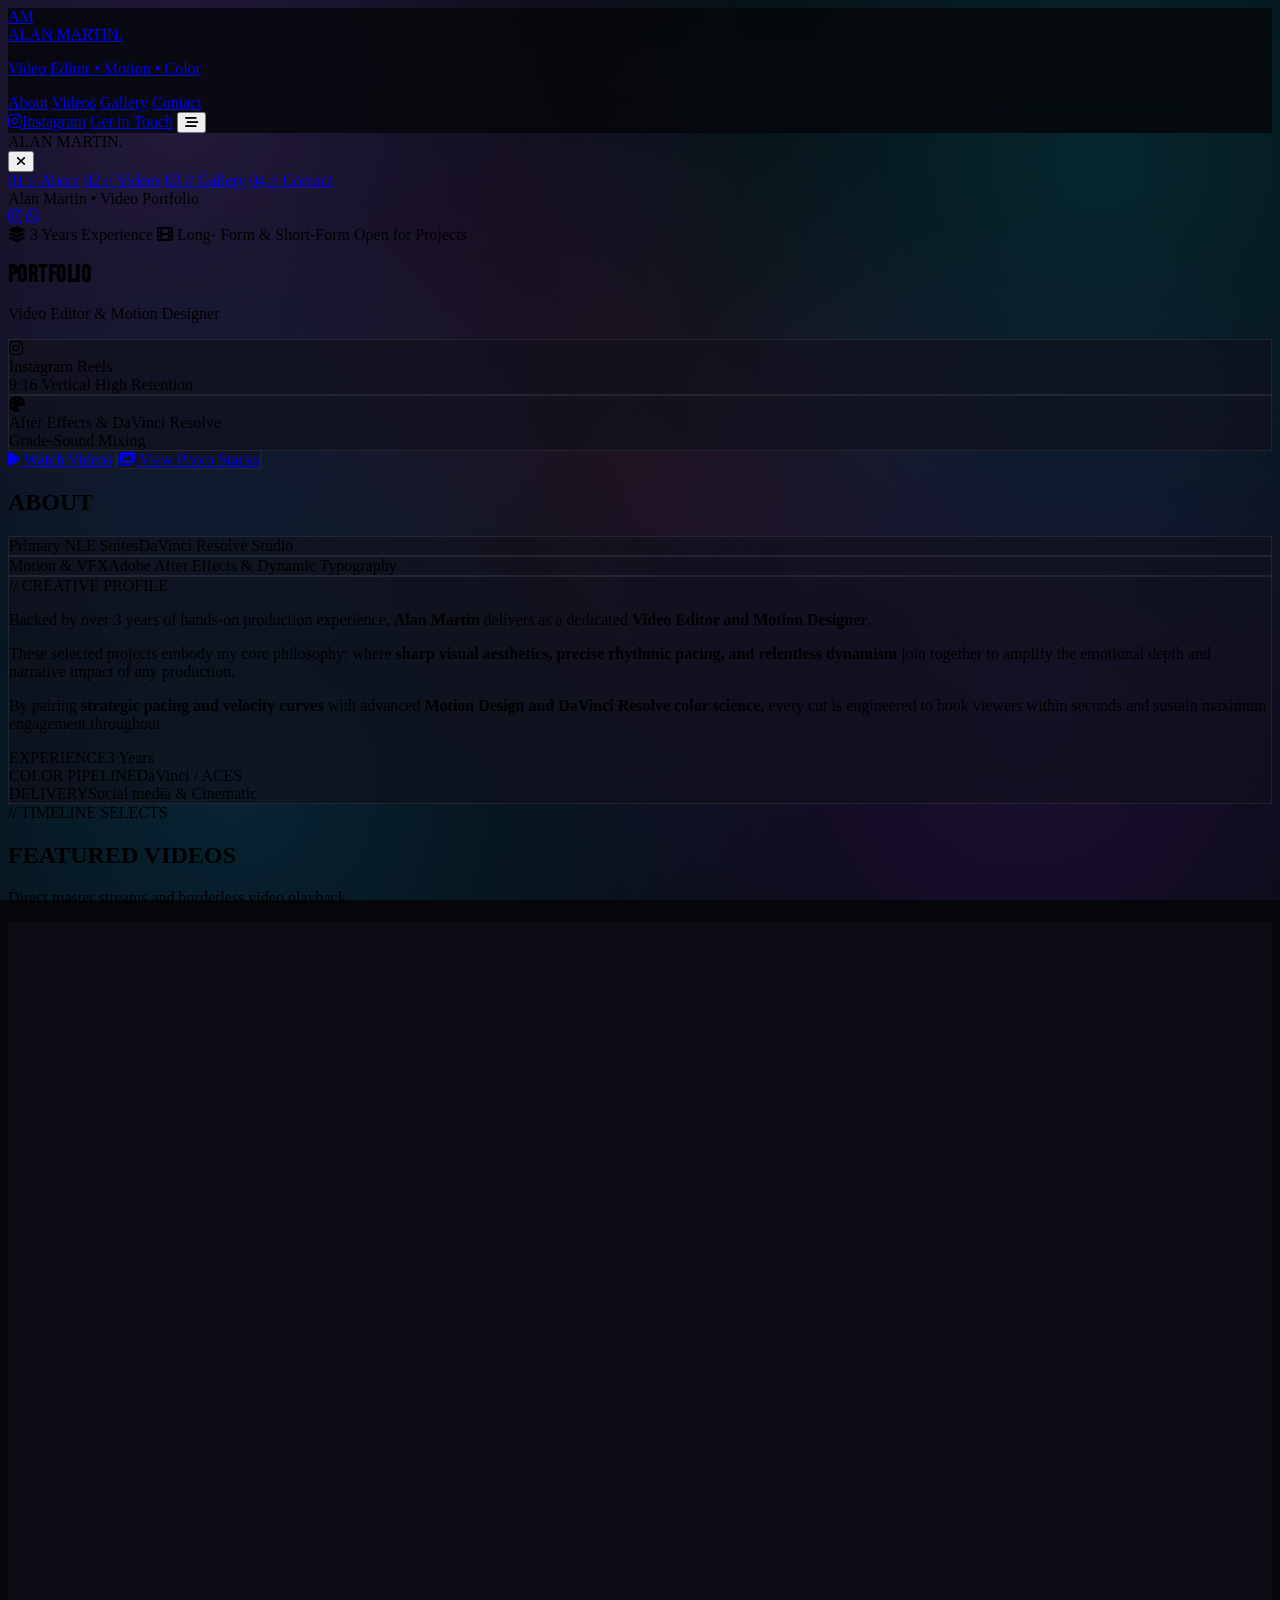
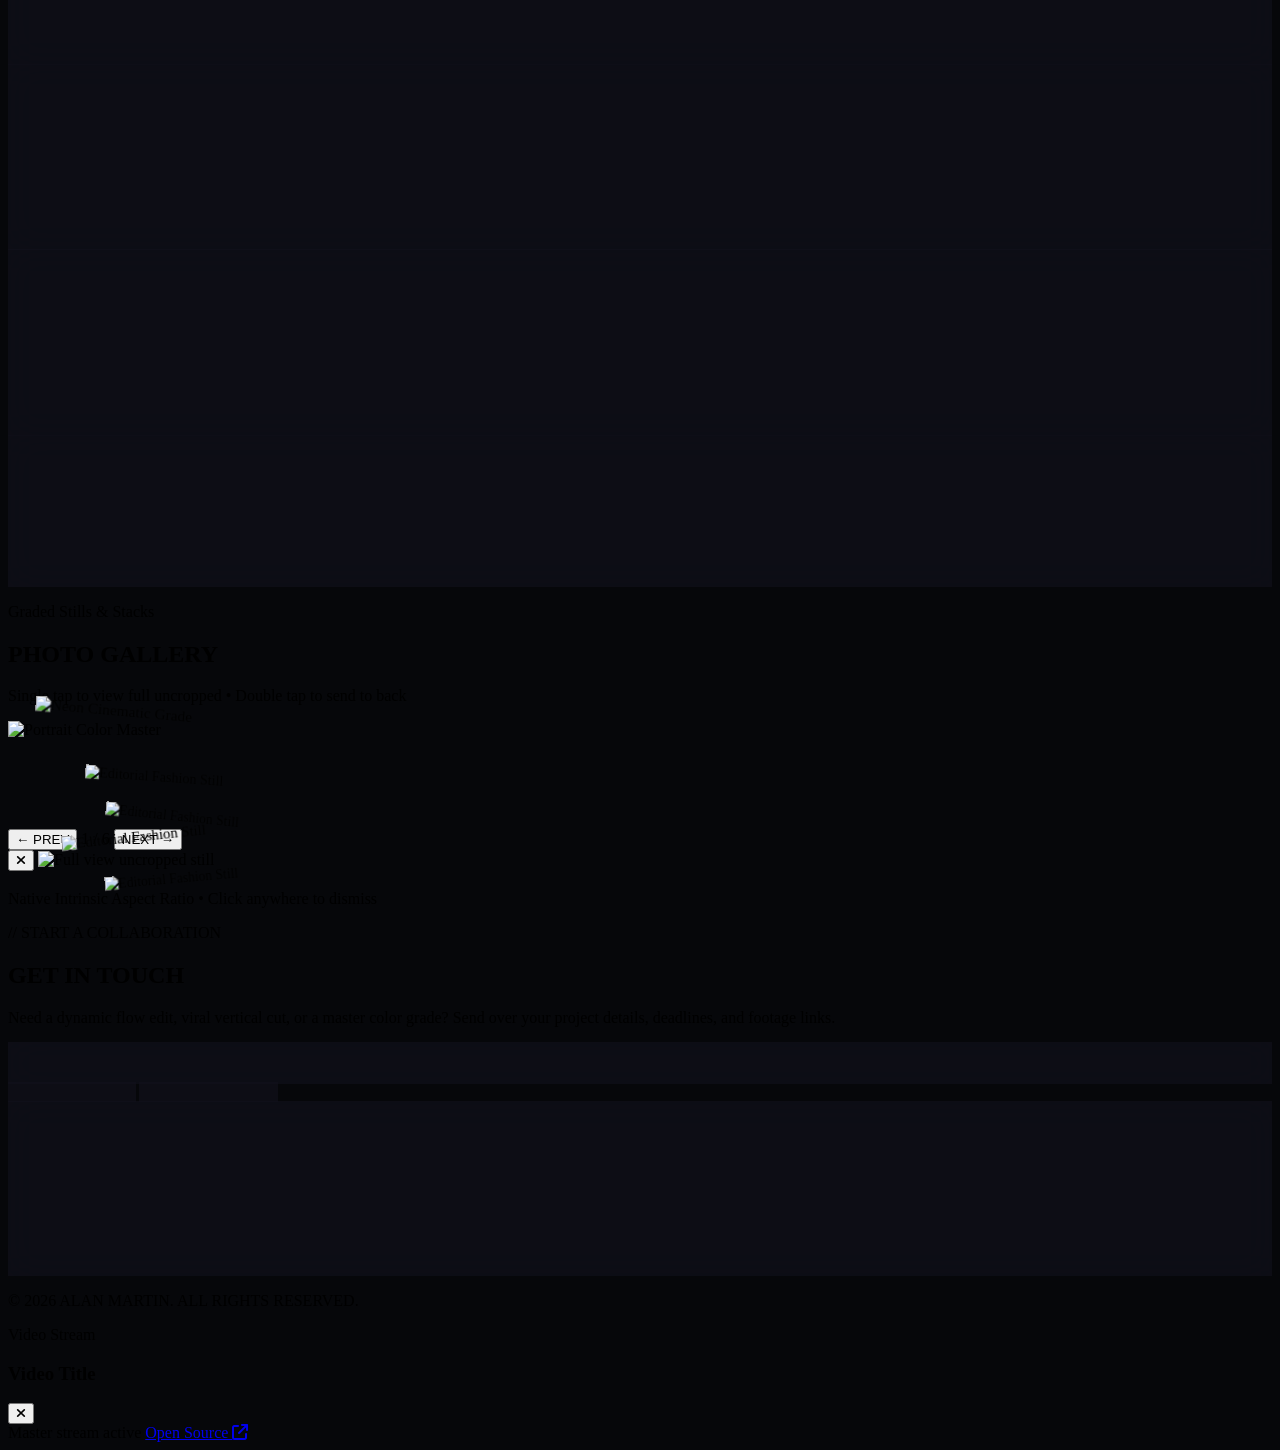
==== commit a8a30734: "Update print statement from 'Hello' to 'Goodbye'" ====
--- a/index.html
+++ b/index.html
@@ -5,41 +5,14 @@
   <meta name="viewport" content="width=device-width, initial-scale=1.0" />
   <title>ALAN MARTIN | Video Editor & Motion Designer</title>
 
-  <!-- Tailwind CSS CDN (Pinned to v3.4.3 to bypass cache/ISP blocks) -->
-  <script src="https://cdn.tailwindcss.com/3.4.3"></script>
+  <!-- Styling is built into tailwind.css (no outside link needed) -->
+  <link rel="stylesheet" href="tailwind.css">
 
   <link rel="preconnect" href="https://fonts.googleapis.com">
   <link rel="preconnect" href="https://fonts.gstatic.com" crossorigin>
   <link href="https://fonts.googleapis.com/css2?family=Bebas+Neue&family=Inter:wght@300;400;500;600;700;800&family=JetBrains+Mono:wght@400;500;600&display=swap" rel="stylesheet">
   <link rel="stylesheet" href="https://cdnjs.cloudflare.com/ajax/libs/font-awesome/6.5.1/css/all.min.css">
 
-  <script>
-    tailwind.config = {
-      darkMode: 'class',
-      safelist: [
-        'bg-pink-500/20', 'text-pink-300', 'border-pink-500/30',
-        'bg-brand-cyan/20', 'text-cyan-300', 'border-brand-cyan/30',
-        'h-[68vh]', 'sm:h-[72vh]', 'max-w-[90vw]', 'aspect-[9/16]',
-        'aspect-video', 'max-w-4xl', 'object-contain', 'object-cover',
-        'my-2', 'p-2', 'sm:p-4', 'w-auto'
-      ],
-      theme: {
-        extend: {
-          colors: {
-            brand: {
-              black: '#06070a', dark: '#0c0d15', card: '#11121d', border: '#202234',
-              violet: '#8b5cf6', cyan: '#06b6d4', pink: '#ec4899', amber: '#f59e0b'
-            }
-          },
-          fontFamily: {
-            headline: ['"Bebas Neue"', 'sans-serif'],
-            sans: ['Inter', 'sans-serif'],
-            mono: ['"JetBrains Mono"', 'monospace']
-          }
-        }
-      }
-    };
-  </script>
 
   <style>
     ::-webkit-scrollbar { width: 6px; height: 6px; }
@@ -72,12 +45,12 @@
       <a href="#hero" class="flex items-center gap-3 group">
         <div class="w-10 h-10 rounded-xl bg-gradient-to-tr from-brand-violet via-pink-500 to-brand-cyan p-[1.5px] transition-transform duration-300 group-hover:scale-105 shadow-lg shadow-violet-900/30">
           <div class="w-full h-full bg-brand-dark rounded-xl flex items-center justify-center">
-            <span class="font-headline text-2xl text-white tracking-wider">AM</span>
+            <span class="font-headline text-2xl text-white tracking-wider" data-t="brand_initials">AM</span>
           </div>
         </div>
         <div>
-          <div class="font-headline text-2xl tracking-wider text-white flex items-center gap-1">ALAN MARTIN<span class="text-brand-cyan">.</span></div>
-          <p class="text-[10px] font-mono tracking-widest text-gray-400 uppercase -mt-1">Video Editor • Motion • Color</p>
+          <div class="font-headline text-2xl tracking-wider text-white flex items-center gap-1"><span data-t="brand_name">ALAN MARTIN</span><span class="text-brand-cyan">.</span></div>
+          <p class="text-[10px] font-mono tracking-widest text-gray-400 uppercase -mt-1" data-t="brand_tagline">Video Editor • Motion • Color</p>
         </div>
       </a>
       <nav class="hidden md:flex items-center gap-8 font-medium text-xs tracking-wider uppercase text-gray-300">
@@ -87,7 +60,7 @@
         <a href="#contact" class="hover:text-white hover:text-brand-cyan transition-colors">Contact</a>
       </nav>
       <div class="flex items-center gap-3">
-        <a href="https://www.instagram.com/syfics.ae/" target="_blank" rel="noopener noreferrer" class="hidden sm:inline-flex items-center gap-2 px-3.5 py-1.5 rounded-full text-xs font-mono bg-pink-600/15 hover:bg-pink-600/30 text-pink-300 border border-pink-500/30 transition-all"><i class="fa-brands fa-instagram"></i><span>Instagram</span></a>
+        <a data-href="instagram_url" href="https://www.instagram.com/syfics.ae/" target="_blank" rel="noopener noreferrer" class="hidden sm:inline-flex items-center gap-2 px-3.5 py-1.5 rounded-full text-xs font-mono bg-pink-600/15 hover:bg-pink-600/30 text-pink-300 border border-pink-500/30 transition-all"><i class="fa-brands fa-instagram"></i><span>Instagram</span></a>
         <a href="#contact" class="px-4 py-2 rounded-full text-xs font-semibold tracking-wide bg-gradient-to-r from-brand-violet via-purple-500 to-brand-cyan hover:brightness-110 text-white shadow-lg shadow-violet-900/40 transition-all">Get in Touch</a>
         <button onclick="toggleMobileMenu()" class="md:hidden p-2 rounded-lg bg-brand-card border border-brand-border text-gray-300 hover:text-white" aria-label="Toggle menu"><i class="fa-solid fa-bars-staggered text-lg"></i></button>
       </div>
@@ -98,7 +71,7 @@
   <div id="mobile-drawer" class="fixed inset-0 z-50 bg-black/95 backdrop-blur-2xl hidden transition-opacity flex flex-col justify-between p-6">
     <div>
       <div class="flex items-center justify-between border-b border-brand-border pb-4 mb-8">
-        <div class="font-headline text-3xl tracking-wider text-white">ALAN MARTIN<span class="text-brand-cyan">.</span></div>
+        <div class="font-headline text-3xl tracking-wider text-white"><span data-t="brand_name">ALAN MARTIN</span><span class="text-brand-cyan">.</span></div>
         <button onclick="toggleMobileMenu()" class="text-gray-400 hover:text-white text-2xl p-2" aria-label="Close menu"><i class="fa-solid fa-xmark"></i></button>
       </div>
       <nav class="flex flex-col gap-6 text-2xl font-headline tracking-widest text-gray-300">
@@ -111,8 +84,8 @@
     <div class="border-t border-brand-border pt-6 flex items-center justify-between text-xs font-mono text-gray-400">
       <span>Alan Martin • Video Portfolio</span>
       <div class="flex gap-4 text-base text-white">
-        <a href="https://www.instagram.com/syfics.ae/" target="_blank" rel="noopener noreferrer"><i class="fa-brands fa-instagram"></i></a>
-        <a href="https://wa.me/919746217953?text=Hi%20Alan,%20I'd%20like%20to%20discuss%20a%20video%20project" target="_blank" rel="noopener noreferrer"><i class="fa-brands fa-whatsapp text-emerald-400"></i></a>
+        <a data-href="instagram_url" href="https://www.instagram.com/syfics.ae/" target="_blank" rel="noopener noreferrer"><i class="fa-brands fa-instagram"></i></a>
+        <a data-href="whatsapp" href="https://wa.me/919746217953?text=Hi%20Alan,%20I'd%20like%20to%20discuss%20a%20video%20project" target="_blank" rel="noopener noreferrer"><i class="fa-brands fa-whatsapp text-emerald-400"></i></a>
       </div>
     </div>
   </div>
@@ -121,27 +94,27 @@
     <!-- HERO SECTION -->
     <section id="hero" class="relative max-w-7xl mx-auto px-4 sm:px-6 lg:px-8 pt-16 pb-20 md:pt-24 md:pb-28">
       <div class="flex flex-wrap items-center gap-2.5 mb-8">
-        <span class="inline-flex items-center gap-1.5 px-3 py-1.5 rounded-full bg-brand-card/90 border border-brand-border text-xs font-medium text-gray-300 backdrop-blur-md"><i class="fa-solid fa-layer-group text-brand-cyan text-[11px]"></i> 3+ Years Experience</span>
-        <span class="inline-flex items-center gap-1.5 px-3 py-1.5 rounded-full bg-brand-card/90 border border-brand-border text-xs font-medium text-gray-300 backdrop-blur-md"><i class="fa-solid fa-film text-brand-violet text-[11px]"></i> Dynamic Flow & Velocity Edits</span>
-        <span class="inline-flex items-center gap-1.5 px-3 py-1.5 rounded-full bg-emerald-950/50 border border-emerald-500/40 text-xs font-medium text-emerald-400 backdrop-blur-md"><span class="w-1.5 h-1.5 rounded-full bg-emerald-400 animate-ping"></span> Open for Freelance Projects</span>
+        <span class="inline-flex items-center gap-1.5 px-3 py-1.5 rounded-full bg-brand-card/90 border border-brand-border text-xs font-medium text-gray-300 backdrop-blur-md"><i class="fa-solid fa-layer-group text-brand-cyan text-[11px]"></i> <span data-t="hero_badge1">3+ Years Experience</span></span>
+        <span class="inline-flex items-center gap-1.5 px-3 py-1.5 rounded-full bg-brand-card/90 border border-brand-border text-xs font-medium text-gray-300 backdrop-blur-md"><i class="fa-solid fa-film text-brand-violet text-[11px]"></i> <span data-t="hero_badge2">Dynamic Flow & Velocity Edits</span></span>
+        <span class="inline-flex items-center gap-1.5 px-3 py-1.5 rounded-full bg-emerald-950/50 border border-emerald-500/40 text-xs font-medium text-emerald-400 backdrop-blur-md"><span class="w-1.5 h-1.5 rounded-full bg-emerald-400 animate-ping"></span> <span data-t="hero_badge3">Open for Freelance Projects</span></span>
       </div>
       <div class="relative">
-        <h1 class="hero-title text-6xl sm:text-8xl md:text-9xl lg:text-[12rem] font-bold text-white uppercase tracking-tight select-none drop-shadow-2xl">PORTFOLIO</h1>
-        <p class="font-sans text-xl sm:text-2xl md:text-3xl text-gray-300 font-semibold tracking-tight -mt-2 sm:-mt-4 md:-mt-6 mb-8 flex items-center gap-2">Video Editor & Motion Designer</p>
+        <h1 class="hero-title text-6xl sm:text-8xl md:text-9xl lg:text-[12rem] font-bold text-white uppercase tracking-tight select-none drop-shadow-2xl" data-t="hero_title">PORTFOLIO</h1>
+        <p class="font-sans text-xl sm:text-2xl md:text-3xl text-gray-300 font-semibold tracking-tight -mt-2 sm:-mt-4 md:-mt-6 mb-8 flex items-center gap-2" data-t="hero_subtitle">Video Editor & Motion Designer</p>
       </div>
       <div class="grid grid-cols-1 sm:grid-cols-2 gap-4 pt-4 mb-10 max-w-2xl">
         <div class="glass-card p-4 rounded-2xl flex items-center gap-3">
           <div class="w-11 h-11 rounded-xl bg-pink-500/15 border border-pink-500/30 text-pink-400 flex items-center justify-center text-xl"><i class="fa-brands fa-instagram"></i></div>
-          <div><div class="text-sm font-bold text-white">Instagram Reels</div><div class="text-[11px] text-gray-400 font-mono">9:16 Vertical High Retention</div></div>
+          <div><div class="text-sm font-bold text-white" data-t="hero_card1_title">Instagram Reels</div><div class="text-[11px] text-gray-400 font-mono" data-t="hero_card1_sub">9:16 Vertical High Retention</div></div>
         </div>
         <div class="glass-card p-4 rounded-2xl flex items-center gap-3">
           <div class="w-11 h-11 rounded-xl bg-brand-cyan/15 border border-brand-cyan/30 text-brand-cyan flex items-center justify-center text-xl"><i class="fa-solid fa-palette"></i></div>
-          <div><div class="text-sm font-bold text-white">DaVinci Color Science</div><div class="text-[11px] text-gray-400 font-mono">Node-Based Film Emulation</div></div>
+          <div><div class="text-sm font-bold text-white" data-t="hero_card2_title">DaVinci Color Science</div><div class="text-[11px] text-gray-400 font-mono" data-t="hero_card2_sub">Node-Based Film Emulation</div></div>
         </div>
       </div>
       <div class="flex flex-wrap items-center gap-4">
-        <a href="#videos" class="px-8 py-4 rounded-xl bg-white text-black hover:bg-gray-100 font-headline text-xl tracking-wider uppercase transition-all flex items-center gap-2 shadow-xl hover:scale-[1.02]"><i class="fa-solid fa-play text-brand-violet text-sm"></i> Watch Videos</a>
-        <a href="#gallery" class="px-8 py-4 rounded-xl glass-card text-white hover:bg-white/10 font-headline text-xl tracking-wider uppercase transition-all flex items-center gap-2"><i class="fa-solid fa-images text-brand-cyan"></i> View Photo Stacks</a>
+        <a href="#videos" class="px-8 py-4 rounded-xl bg-white text-black hover:bg-gray-100 font-headline text-xl tracking-wider uppercase transition-all flex items-center gap-2 shadow-xl hover:scale-[1.02]"><i class="fa-solid fa-play text-brand-violet text-sm"></i> <span data-t="hero_btn1">Watch Videos</span></a>
+        <a href="#gallery" class="px-8 py-4 rounded-xl glass-card text-white hover:bg-white/10 font-headline text-xl tracking-wider uppercase transition-all flex items-center gap-2"><i class="fa-solid fa-images text-brand-cyan"></i> <span data-t="hero_btn2">View Photo Stacks</span></a>
       </div>
     </section>
 
@@ -149,22 +122,22 @@
     <section id="about" class="max-w-7xl mx-auto px-4 sm:px-6 lg:px-8 py-16 border-t border-brand-border/50">
       <div class="grid grid-cols-1 lg:grid-cols-12 gap-10 items-start">
         <div class="lg:col-span-4">
-          <h2 class="font-headline text-7xl sm:text-8xl md:text-9xl text-white leading-none">ABOUT</h2>
+          <h2 class="font-headline text-7xl sm:text-8xl md:text-9xl text-white leading-none" data-t="about_title">ABOUT</h2>
           <div class="mt-6 flex flex-col gap-3 font-mono text-xs text-gray-400">
-            <div class="p-3.5 rounded-xl glass-card"><span class="text-gray-400 block text-[10px] uppercase">Primary NLE Suites</span><span class="text-white font-semibold">DaVinci Resolve Studio & Premiere Pro</span></div>
-            <div class="p-3.5 rounded-xl glass-card"><span class="text-gray-400 block text-[10px] uppercase">Motion & VFX</span><span class="text-white font-semibold">Adobe After Effects & Dynamic Typography</span></div>
+            <div class="p-3.5 rounded-xl glass-card"><span class="text-gray-400 block text-[10px] uppercase" data-t="about_box1_label">Primary NLE Suites</span><span class="text-white font-semibold" data-t="about_box1_value">DaVinci Resolve Studio & Premiere Pro</span></div>
+            <div class="p-3.5 rounded-xl glass-card"><span class="text-gray-400 block text-[10px] uppercase" data-t="about_box2_label">Motion & VFX</span><span class="text-white font-semibold" data-t="about_box2_value">Adobe After Effects & Dynamic Typography</span></div>
           </div>
         </div>
         <div class="lg:col-span-8 space-y-6 text-sm sm:text-base leading-relaxed">
           <div class="p-8 rounded-2xl glass-card space-y-5">
-            <div class="font-mono text-xs text-brand-cyan font-bold tracking-wider">// CREATIVE PROFILE</div>
-            <p class="text-gray-200 text-lg leading-relaxed font-medium">Backed by over 3 years of hands-on production experience, <strong class="text-white">Alan Martin</strong> delivers as a dedicated <strong class="text-white">Video Editor and Motion Designer</strong>.</p>
-            <p class="text-gray-300 leading-relaxed">These selected projects embody my core philosophy: where <strong class="text-white">sharp visual aesthetics, precise rhythmic pacing, and relentless dynamism</strong> join together to amplify the emotional depth and narrative impact of any production.</p>
-            <p class="text-gray-400 leading-relaxed">By pairing <strong class="text-white">strategic pacing and velocity curves</strong> with advanced <strong class="text-white">Motion Design and DaVinci Resolve color science</strong>, every cut is engineered to hook viewers within seconds and sustain maximum engagement throughout.</p>
+            <div class="font-mono text-xs text-brand-cyan font-bold tracking-wider" data-t="about_eyebrow">// CREATIVE PROFILE</div>
+            <p class="text-gray-200 text-lg leading-relaxed font-medium" data-t="about_p1">Backed by over 3 years of hands-on production experience, <strong class="text-white">Alan Martin</strong> delivers as a dedicated <strong class="text-white">Video Editor and Motion Designer</strong>.</p>
+            <p class="text-gray-300 leading-relaxed" data-t="about_p2">These selected projects embody my core philosophy: where <strong class="text-white">sharp visual aesthetics, precise rhythmic pacing, and relentless dynamism</strong> join together to amplify the emotional depth and narrative impact of any production.</p>
+            <p class="text-gray-400 leading-relaxed" data-t="about_p3">By pairing <strong class="text-white">strategic pacing and velocity curves</strong> with advanced <strong class="text-white">Motion Design and DaVinci Resolve color science</strong>, every cut is engineered to hook viewers within seconds and sustain maximum engagement throughout.</p>
             <div class="pt-4 grid grid-cols-2 sm:grid-cols-3 gap-3 font-mono text-xs border-t border-brand-border/60">
-              <div><span class="text-gray-400 block text-[10px]">EXPERIENCE</span><span class="text-white font-semibold">3+ Years</span></div>
-              <div><span class="text-gray-400 block text-[10px]">COLOR PIPELINE</span><span class="text-brand-cyan font-semibold">DaVinci / ACES</span></div>
-              <div><span class="text-gray-400 block text-[10px]">DELIVERY</span><span class="text-emerald-400 font-semibold">Socials & 4K Masters</span></div>
+              <div><span class="text-gray-400 block text-[10px]" data-t="stat1_label">EXPERIENCE</span><span class="text-white font-semibold" data-t="stat1_value">3+ Years</span></div>
+              <div><span class="text-gray-400 block text-[10px]" data-t="stat2_label">COLOR PIPELINE</span><span class="text-brand-cyan font-semibold" data-t="stat2_value">DaVinci / ACES</span></div>
+              <div><span class="text-gray-400 block text-[10px]" data-t="stat3_label">DELIVERY</span><span class="text-emerald-400 font-semibold" data-t="stat3_value">Socials & 4K Masters</span></div>
             </div>
           </div>
         </div>
@@ -174,9 +147,9 @@
     <!-- FEATURED VIDEOS SECTION (cards are loaded from data.json by loader.js) -->
     <section id="videos" class="max-w-7xl mx-auto px-4 sm:px-6 lg:px-8 py-20 border-t border-brand-border/50">
       <div class="mb-12">
-        <span class="font-mono text-xs uppercase tracking-widest text-brand-violet font-semibold">// TIMELINE SELECTS</span>
-        <h2 class="font-headline text-5xl sm:text-6xl md:text-7xl text-white tracking-wide mt-1">FEATURED VIDEOS</h2>
-        <p class="text-sm text-gray-400 mt-1">Direct master streams and borderless video playback.</p>
+        <span class="font-mono text-xs uppercase tracking-widest text-brand-violet font-semibold" data-t="videos_eyebrow">// TIMELINE SELECTS</span>
+        <h2 class="font-headline text-5xl sm:text-6xl md:text-7xl text-white tracking-wide mt-1" data-t="videos_title">FEATURED VIDEOS</h2>
+        <p class="text-sm text-gray-400 mt-1" data-t="videos_sub">Direct master streams and borderless video playback.</p>
       </div>
       <div class="grid grid-cols-1 md:grid-cols-2 lg:grid-cols-3 gap-6" id="video-grid"><p class="text-sm text-gray-500 font-mono col-span-full">Loading videos...</p></div>
     </section>
@@ -185,8 +158,8 @@
     <section id="gallery" class="py-24 border-t border-white/5 relative overflow-hidden">
       <div class="max-w-7xl mx-auto px-6 relative z-10">
         <div class="text-center max-w-2xl mx-auto mb-16">
-          <p class="text-xs uppercase tracking-[0.3em] text-cyan-400 font-mono mb-2">Graded Stills & Stacks</p>
-          <h2 class="font-headline text-6xl md:text-8xl tracking-wide text-white">PHOTO GALLERY</h2>
+          <p class="text-xs uppercase tracking-[0.3em] text-cyan-400 font-mono mb-2" data-t="gallery_eyebrow">Graded Stills & Stacks</p>
+          <h2 class="font-headline text-6xl md:text-8xl tracking-wide text-white" data-t="gallery_title">PHOTO GALLERY</h2>
           <p class="text-xs sm:text-sm text-zinc-400 mt-2 font-mono"><span class="text-brand-cyan">Single tap</span> to view full uncropped &bull; <span class="text-brand-violet">Double tap</span> to send to back</p>
         </div>
         <div class="relative w-full max-w-2xl mx-auto min-h-[460px] md:min-h-[520px] flex items-center justify-center select-none">
@@ -216,20 +189,20 @@
     <section id="contact" class="max-w-7xl mx-auto px-4 sm:px-6 lg:px-8 py-20 border-t border-brand-border/50">
       <div class="grid grid-cols-1 lg:grid-cols-12 gap-12">
         <div class="lg:col-span-5 space-y-6">
-          <span class="font-mono text-xs uppercase tracking-widest text-brand-cyan font-semibold">// START A COLLABORATION</span>
-          <h2 class="font-headline text-5xl sm:text-6xl text-white">GET IN TOUCH</h2>
-          <p class="text-gray-300 text-sm sm:text-base leading-relaxed">Need a dynamic flow edit, viral vertical cut, or a master color grade? Send over your project details, deadlines, and footage links.</p>
+          <span class="font-mono text-xs uppercase tracking-widest text-brand-cyan font-semibold" data-t="contact_eyebrow">// START A COLLABORATION</span>
+          <h2 class="font-headline text-5xl sm:text-6xl text-white" data-t="contact_title">GET IN TOUCH</h2>
+          <p class="text-gray-300 text-sm sm:text-base leading-relaxed" data-t="contact_text">Need a dynamic flow edit, viral vertical cut, or a master color grade? Send over your project details, deadlines, and footage links.</p>
           <div class="space-y-4 pt-2">
             <div class="p-4 rounded-xl glass-card flex items-center justify-between">
               <div>
                 <span class="block text-[10px] font-mono text-gray-400 uppercase">Direct Email</span>
-                <span id="alan-email" class="text-white font-mono font-semibold text-sm">alanmartin.edits@gmail.com</span>
+                <span id="alan-email" data-t="email" class="text-white font-mono font-semibold text-sm">alanmartin.edits@gmail.com</span>
               </div>
               <button onclick="copyAlanEmail()" id="email-copy-btn" class="px-3 py-1.5 rounded-lg bg-brand-border/80 hover:bg-brand-violet hover:text-white text-xs font-mono transition-colors flex items-center gap-1.5"><i class="fa-regular fa-clone"></i><span id="copy-status">Copy</span></button>
             </div>
             <div class="flex items-center gap-3 pt-2">
-              <a href="https://www.instagram.com/syfics.ae/" target="_blank" rel="noopener noreferrer" class="flex-1 py-3 px-4 rounded-xl glass-card flex items-center justify-center gap-2 text-pink-400 hover:border-pink-500 hover:bg-pink-600/10 text-xs font-mono transition-all"><i class="fa-brands fa-instagram text-base"></i><span>Instagram Profile</span></a>
-              <a href="https://wa.me/919746217953?text=Hi%20Alan,%20I'd%20like%20to%20discuss%20a%20video%20project" target="_blank" rel="noopener noreferrer" class="flex-1 py-3 px-4 rounded-xl glass-card flex items-center justify-center gap-2 text-emerald-400 hover:border-emerald-500 hover:bg-emerald-600/10 text-xs font-mono transition-all"><i class="fa-brands fa-whatsapp text-base"></i><span>Chat on WhatsApp</span></a>
+              <a data-href="instagram_url" href="https://www.instagram.com/syfics.ae/" target="_blank" rel="noopener noreferrer" class="flex-1 py-3 px-4 rounded-xl glass-card flex items-center justify-center gap-2 text-pink-400 hover:border-pink-500 hover:bg-pink-600/10 text-xs font-mono transition-all"><i class="fa-brands fa-instagram text-base"></i><span>Instagram Profile</span></a>
+              <a data-href="whatsapp" href="https://wa.me/919746217953?text=Hi%20Alan,%20I'd%20like%20to%20discuss%20a%20video%20project" target="_blank" rel="noopener noreferrer" class="flex-1 py-3 px-4 rounded-xl glass-card flex items-center justify-center gap-2 text-emerald-400 hover:border-emerald-500 hover:bg-emerald-600/10 text-xs font-mono transition-all"><i class="fa-brands fa-whatsapp text-base"></i><span>Chat on WhatsApp</span></a>
             </div>
           </div>
         </div>
@@ -257,7 +230,7 @@
   <footer class="py-12 border-t border-brand-border/60 bg-brand-black/90 relative z-10 text-center">
     <div class="max-w-7xl mx-auto px-6 flex flex-col items-center justify-center gap-3">
       <div class="flex items-center gap-2"><span class="w-2 h-2 rounded-full bg-brand-violet animate-pulse"></span><span class="w-2 h-2 rounded-full bg-brand-cyan"></span></div>
-      <p class="text-xs uppercase tracking-widest text-gray-400 font-mono">© 2026 ALAN MARTIN. ALL RIGHTS RESERVED.</p>
+      <p class="text-xs uppercase tracking-widest text-gray-400 font-mono" data-t="footer_text">© 2026 ALAN MARTIN. ALL RIGHTS RESERVED.</p>
     </div>
   </footer>
 
